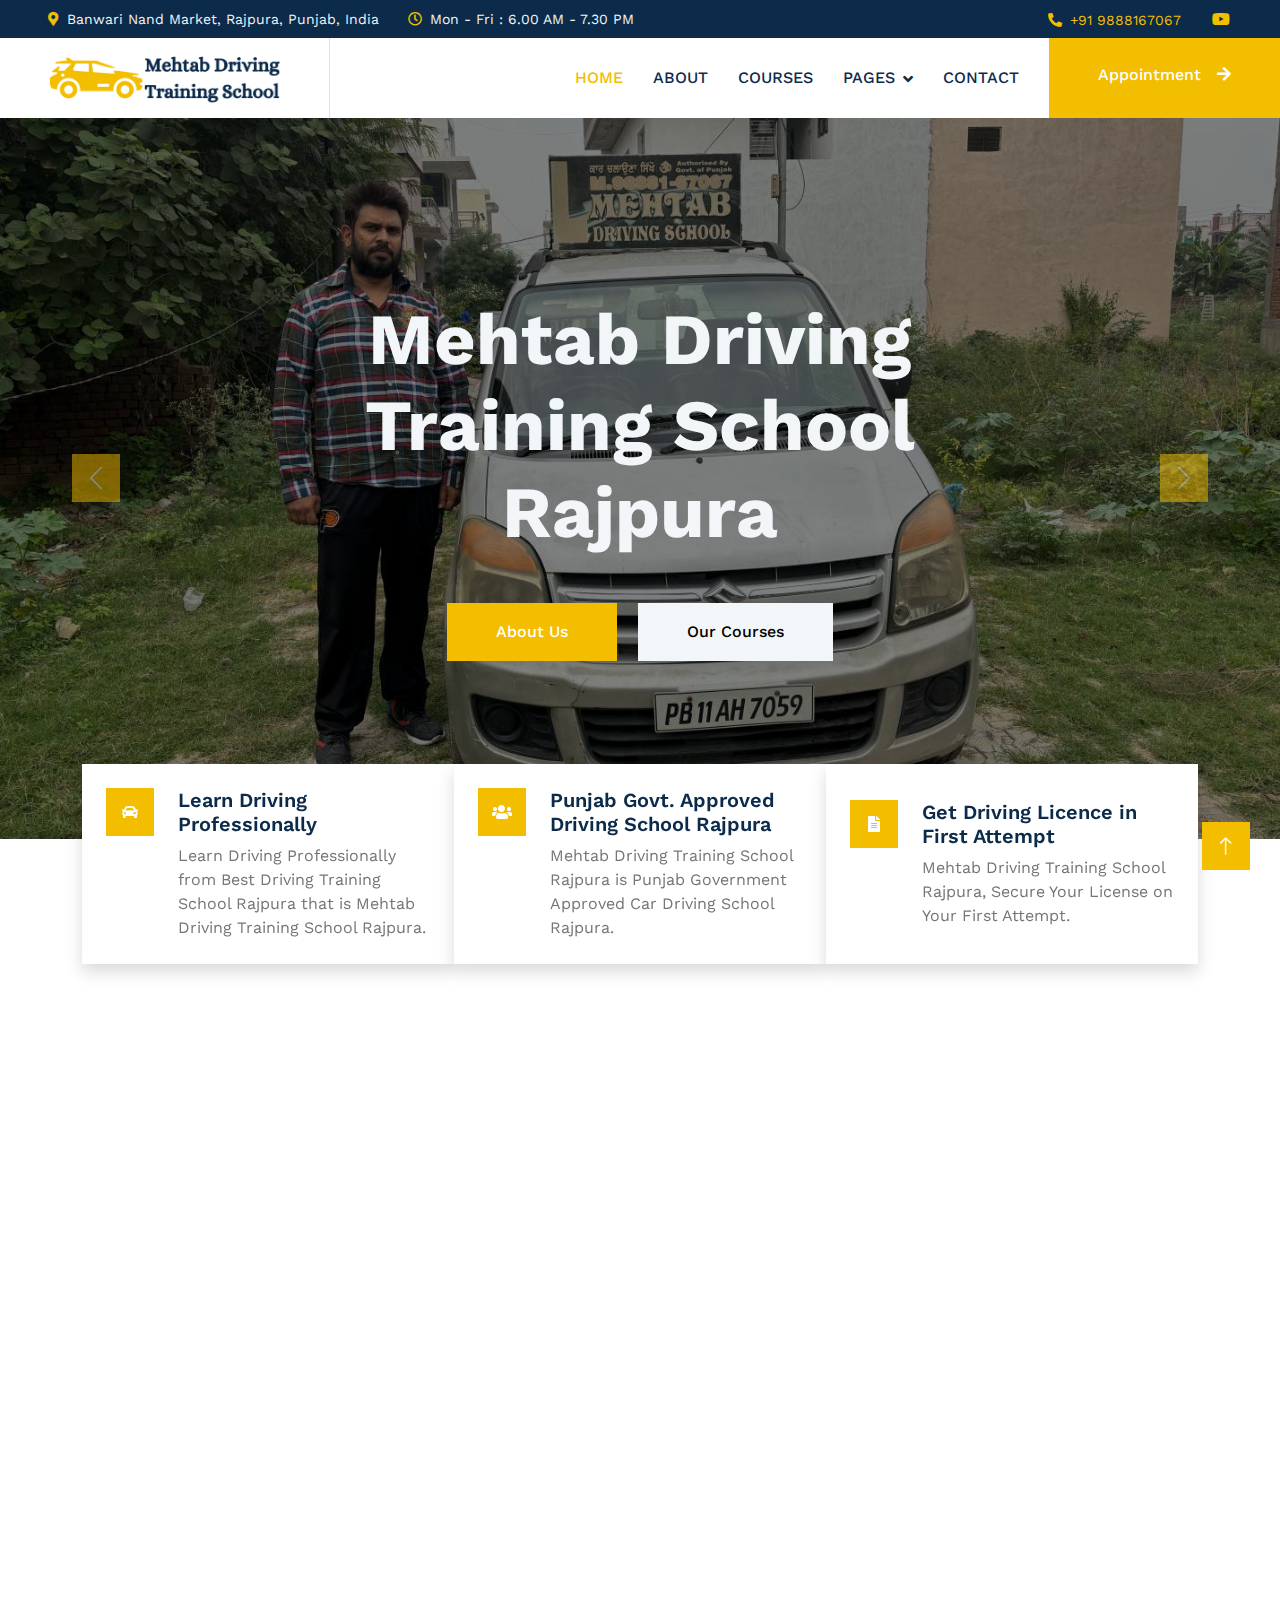
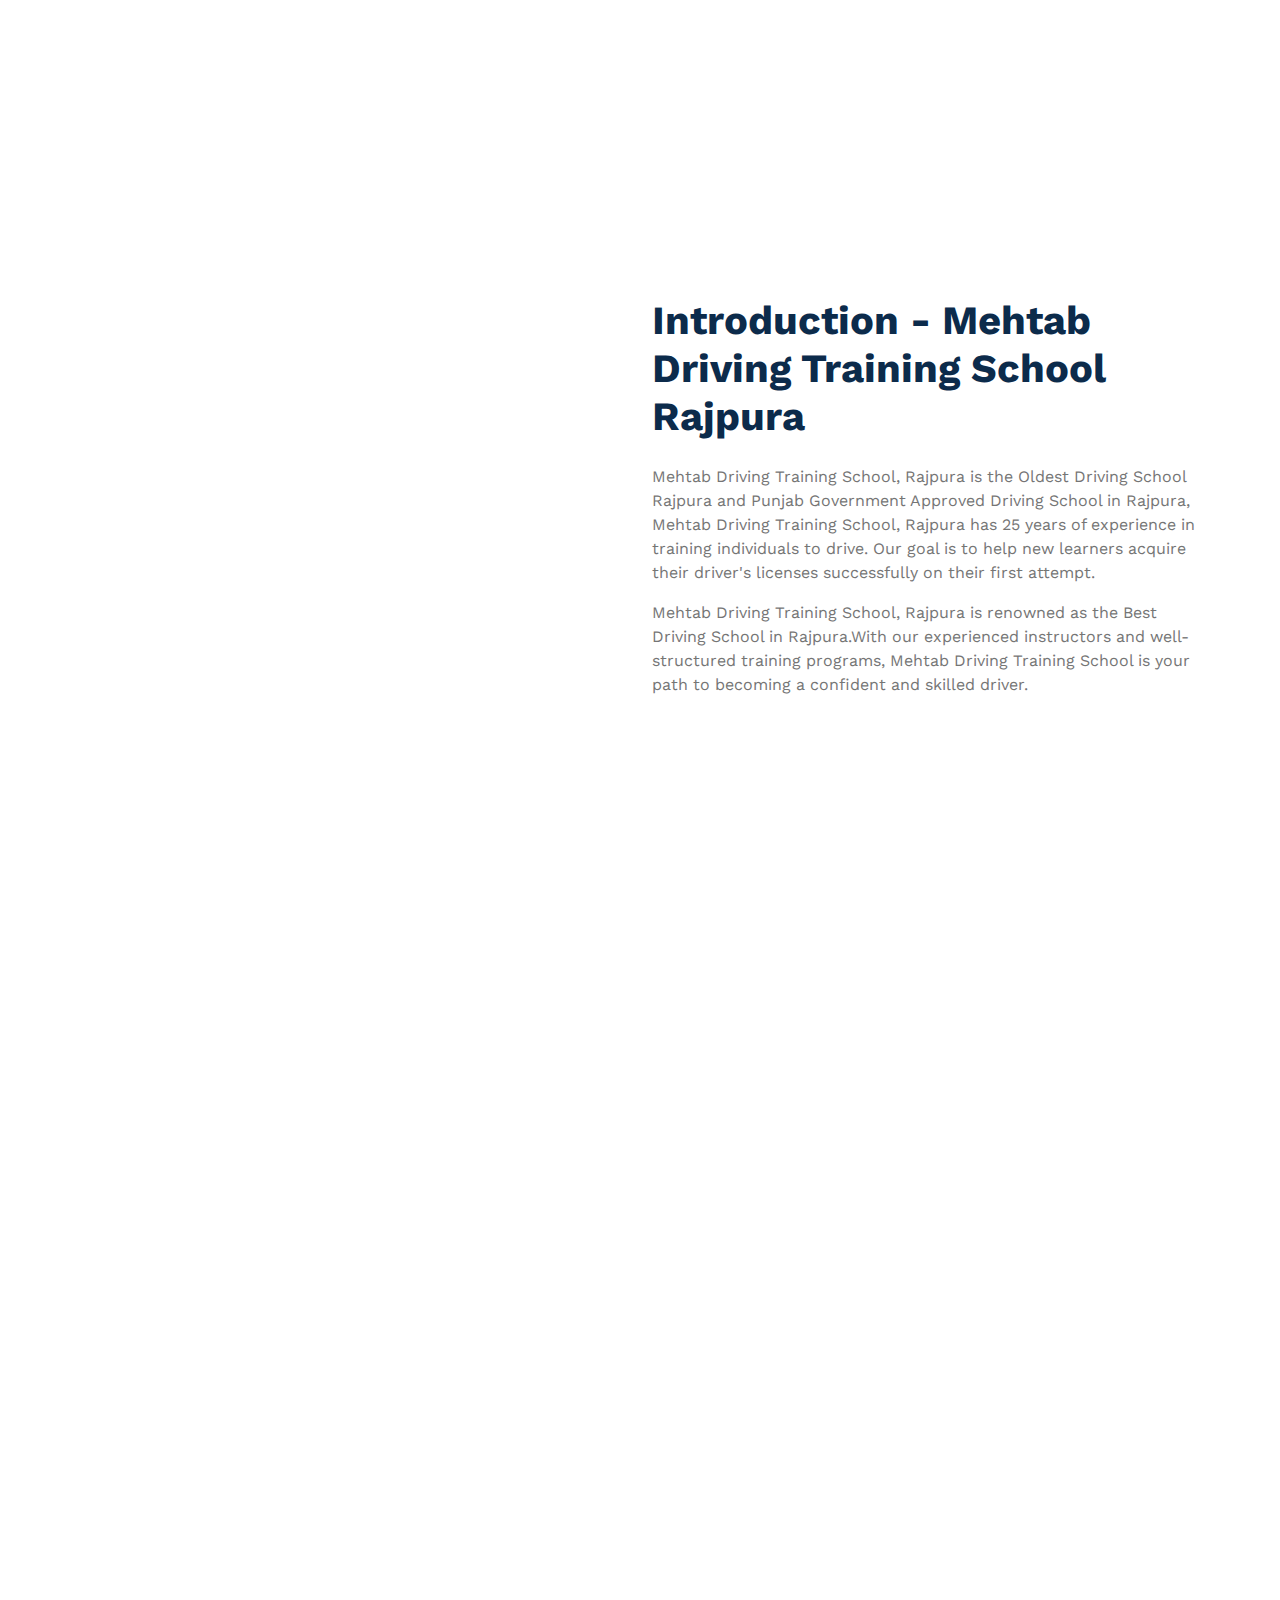
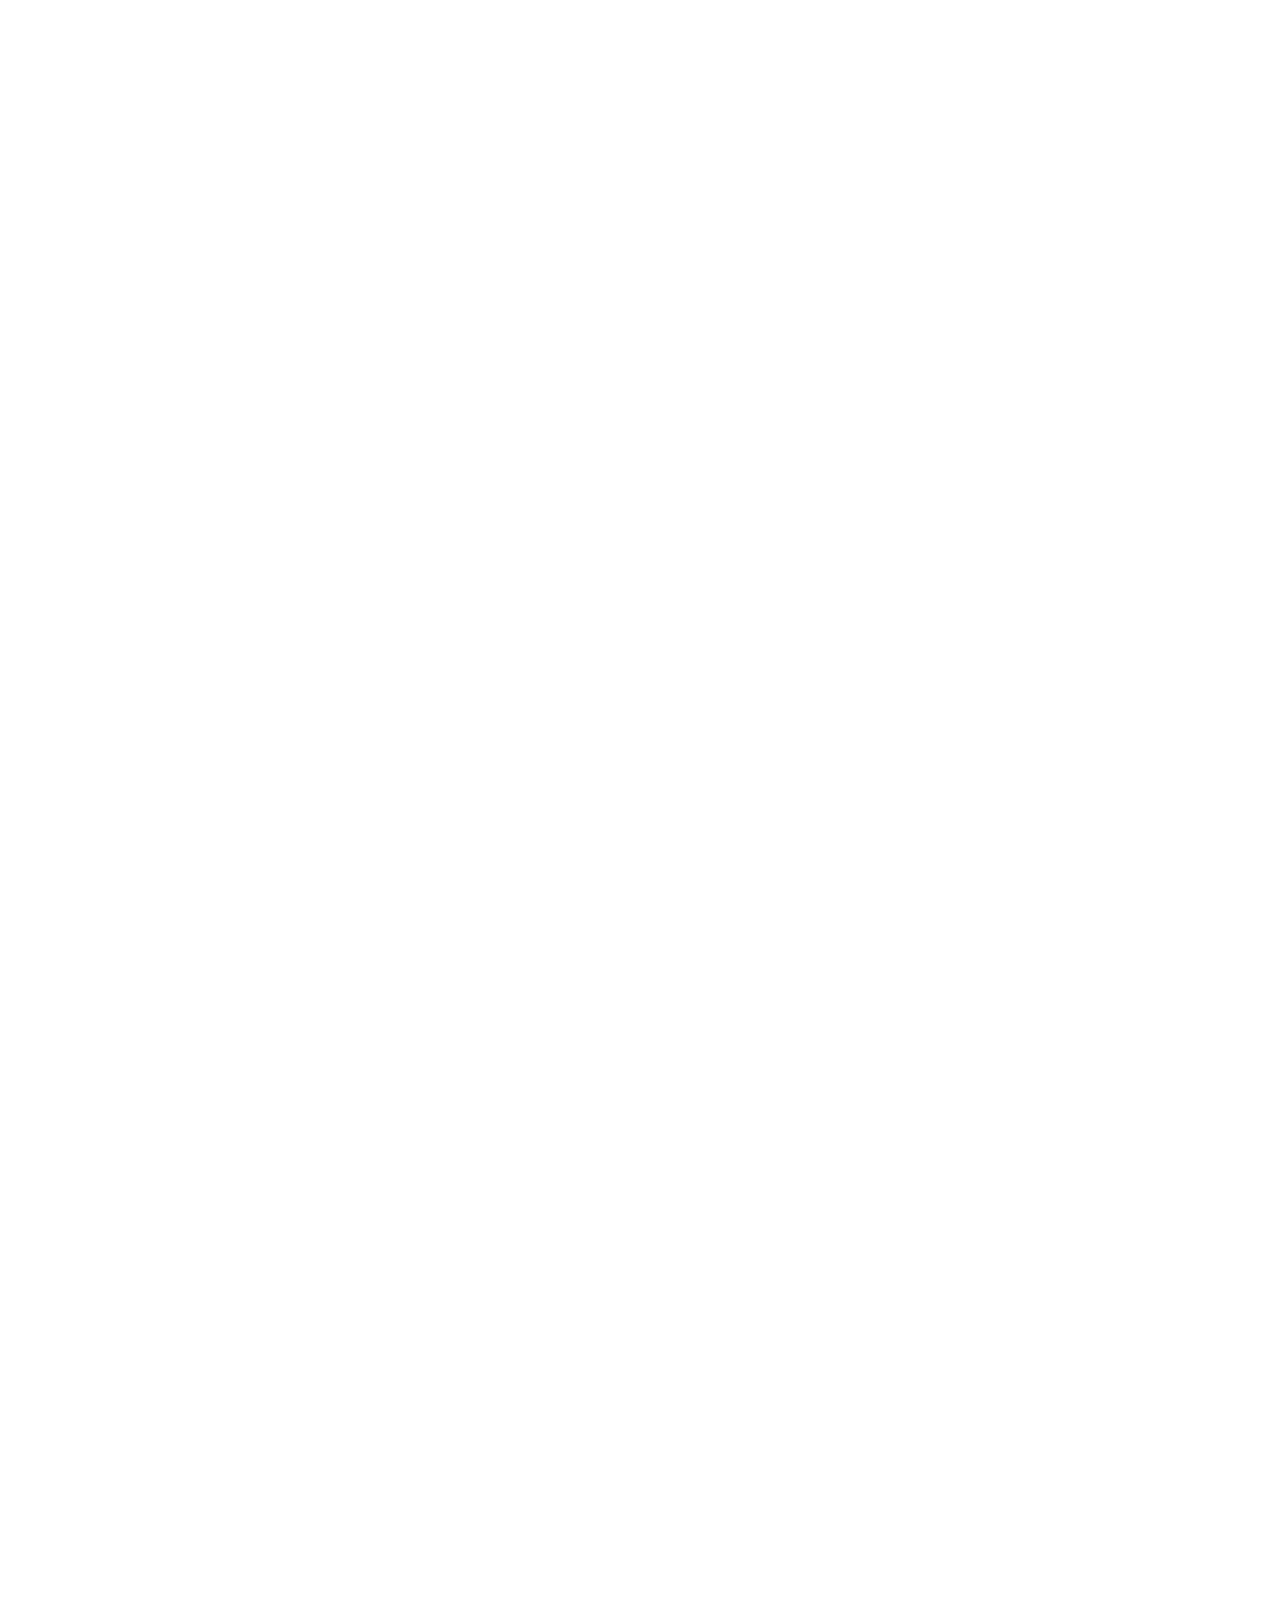
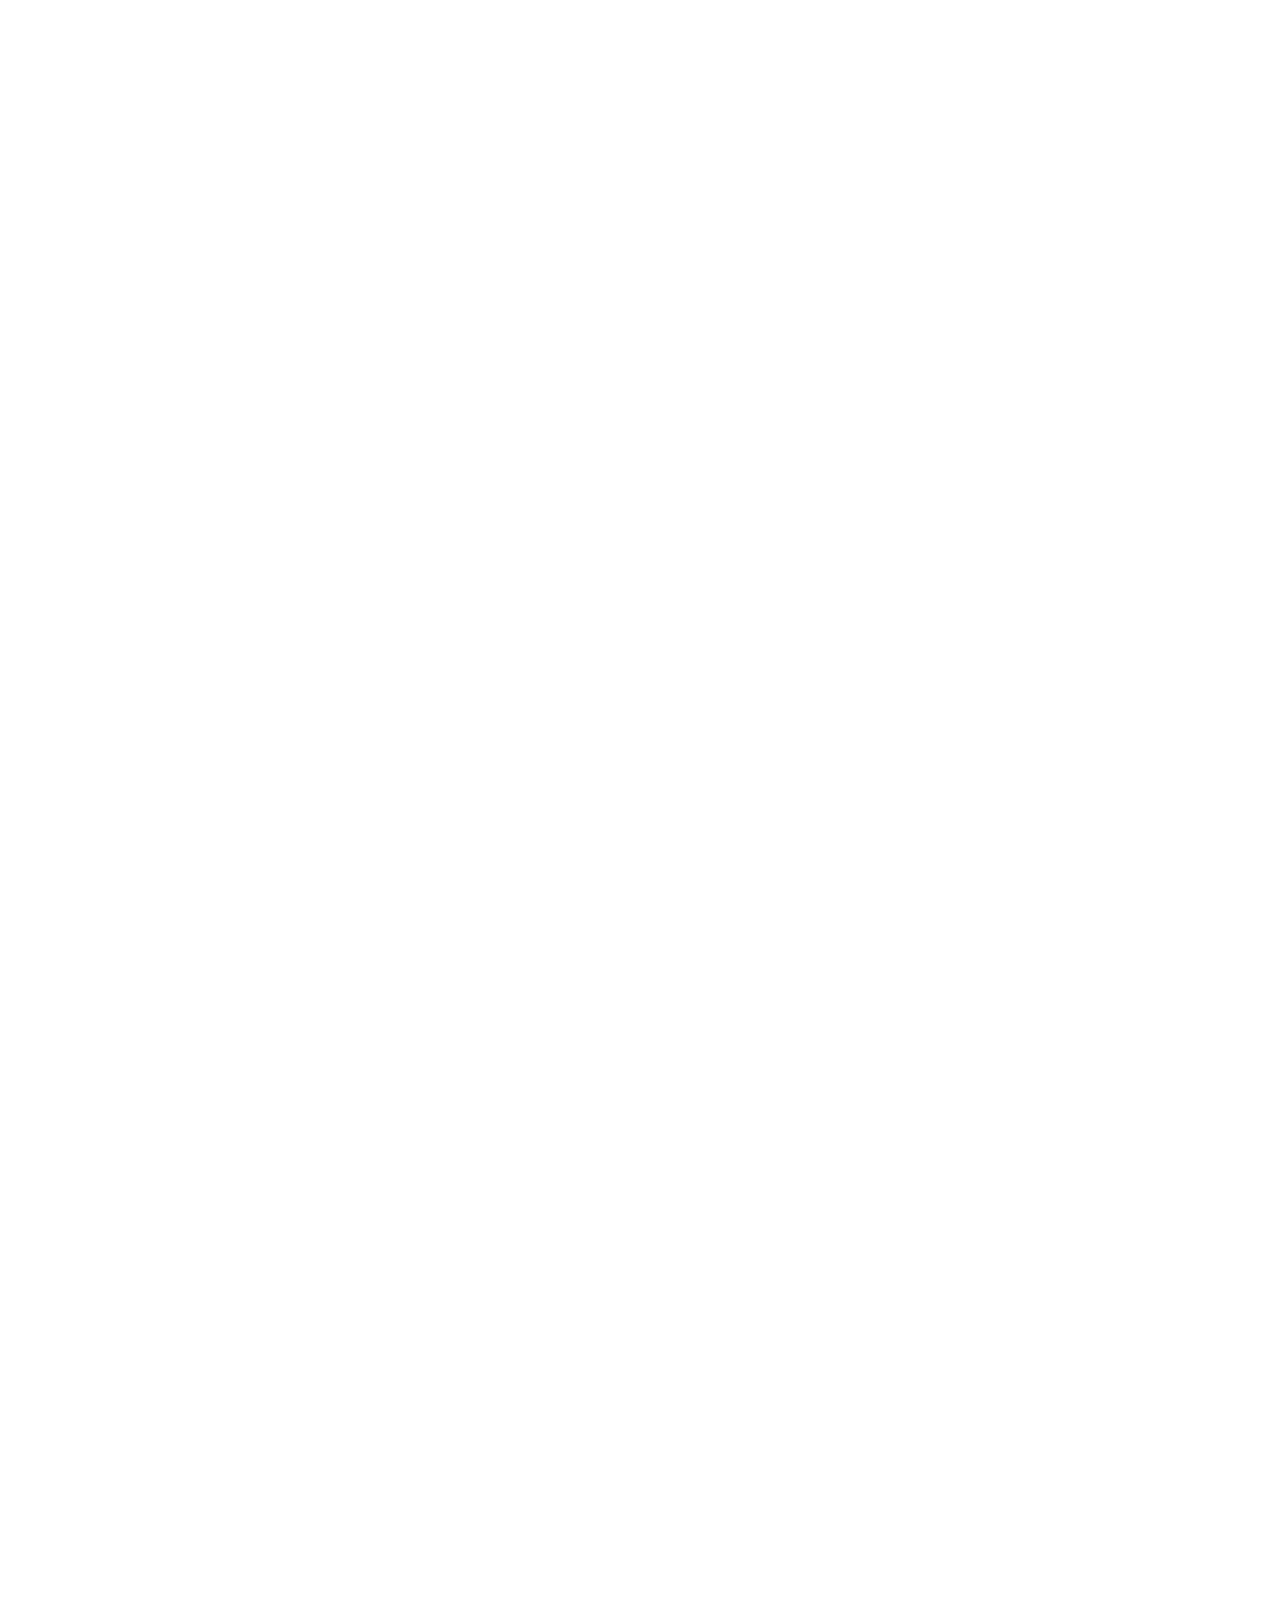
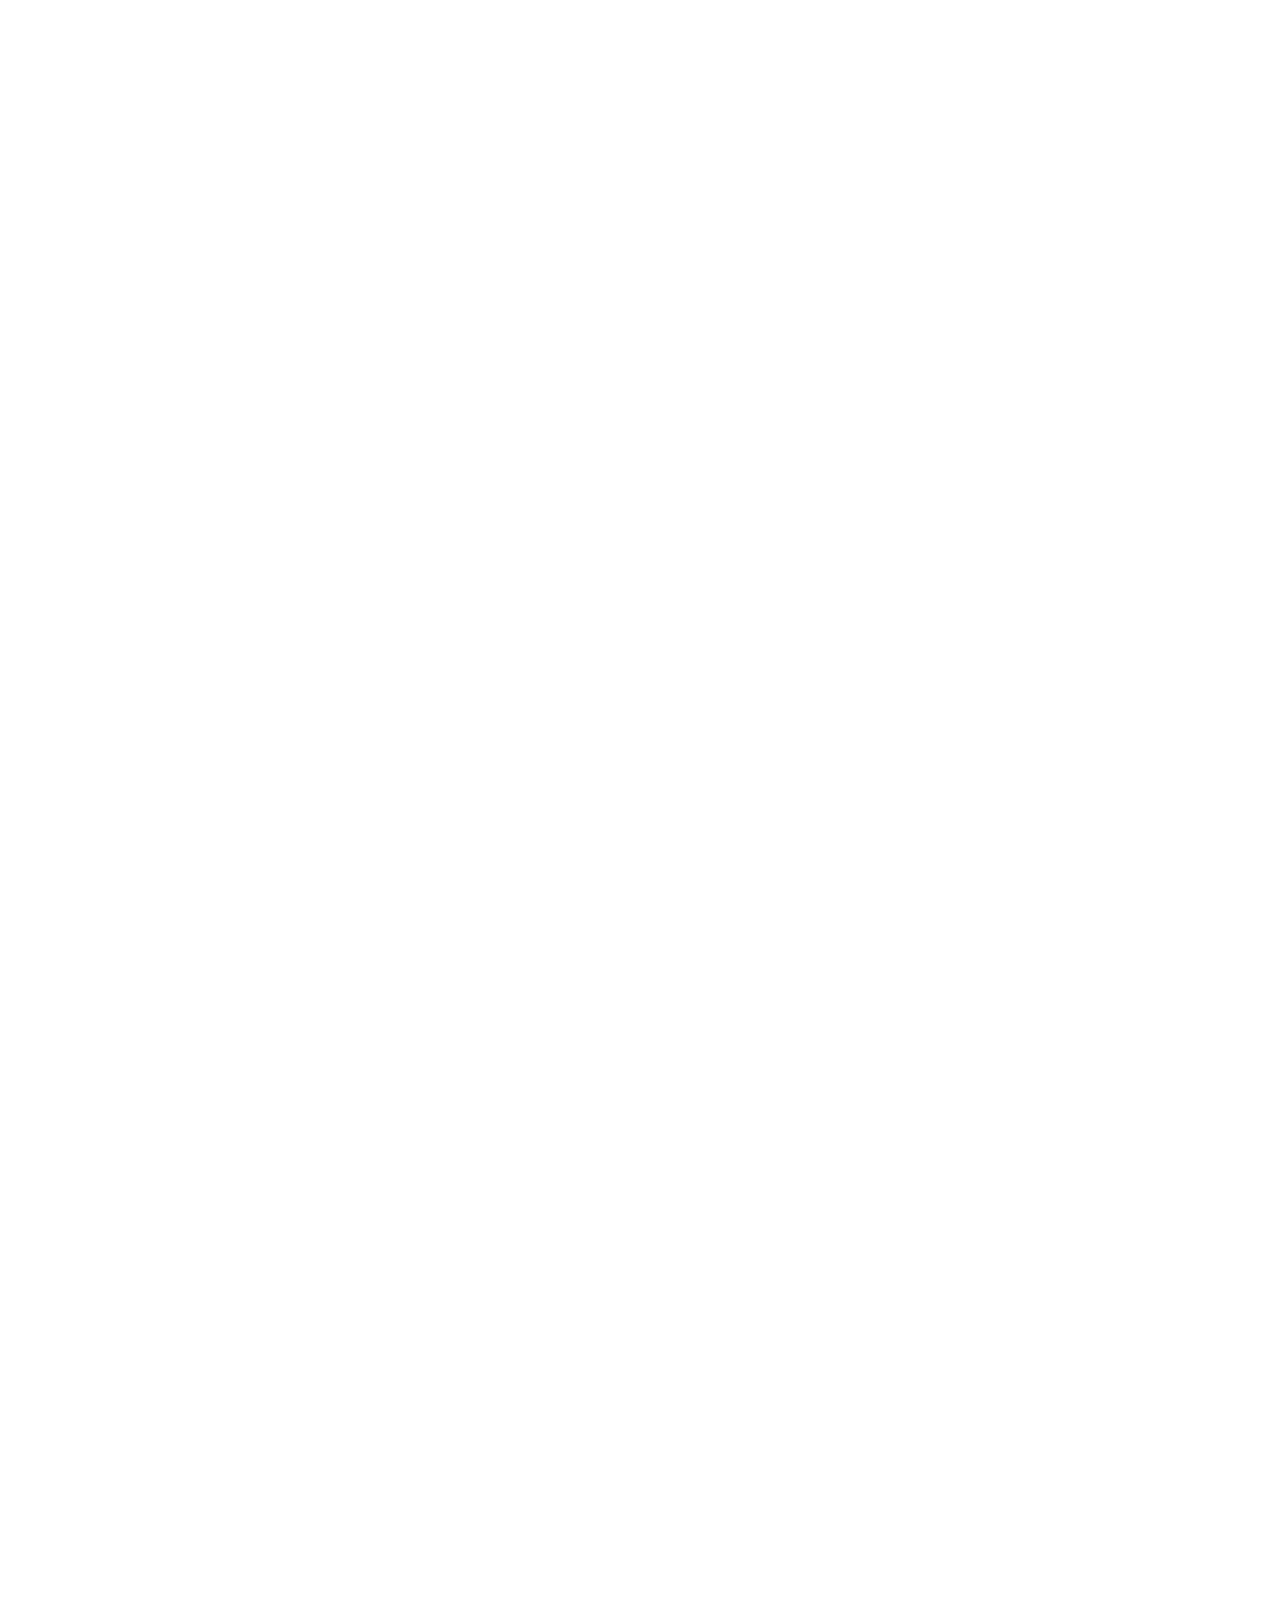
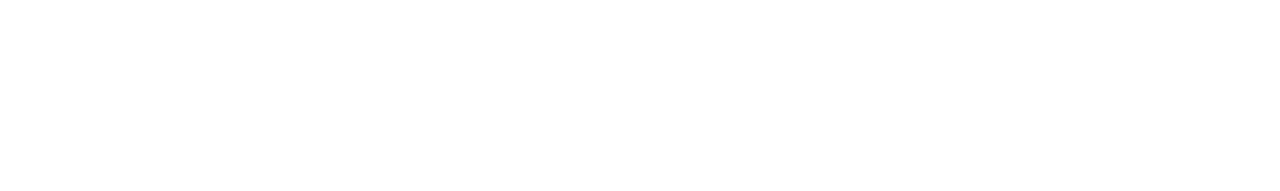
==== index.html @ 22d20dc1 "Version 7.1 -> Added Bing Web Tools Crawl" ====
<!DOCTYPE html>
<html lang="en">

<head>
    <!-- charset -->
    <meta charset="utf-8">
    <meta http-equiv="X-UA-Compatible" content="ie=edge">
    <meta content="width=device-width, initial-scale=1.0" name="viewport">
    <!-- charset and viewport end -->

    <!-- meta tags -->
    <!-- Primary Meta Tags -->
    <title>Mehtab Driving Training School Rajpura, Best Driving School Rajpura, Punjab</title>
    <meta name="title" content="Mehtab Driving Training School Rajpura, Best Driving School Rajpura, Punjab" />
    <meta name="description" content="Mehtab Driving Training School Rajpura, Patiala, Punjab is the Best Driving School Rajpura and Oldest Driving School Rajpura. Punjab Govt. Approved Driving School Rajpura" />
    <meta name="keywords" content="mehtab, driving, training, school, rajpura, patiala, punjab,india, best, driving school, driving school rajpura, driving school patiala, driving school punjab, driving school india">
    <meta name="author" content="Yogesh Verma">
    
    <!-- robot meta tags -->
    <meta name="robots" content="index, follow">
    <!-- robot meta tags end -->

    <!-- google search console tag -->
    <meta name="google-site-verification" content="HhCV_dfBSLqQTXY4S2Gz9ozcmKNGCGsgg-9vECkrmx4" />
    <!-- google search console tag -->

    <!-- bing web -->
    <meta name="msvalidate.01" content="C5D16D4E3F778A5FBFC619973123B041" />
    <!-- bing web tools end -->

    <!-- Open Graph / Facebook -->
    <meta property="og:type" content="website" />
    <meta property="og:url" content="https://mehtabdrivingtrainingschoolrajpura.in" />
    <meta property="og:title" content="Mehtab Driving Training School Rajpura, Best Driving School Rajpura, Punjab" />
    <meta property="og:description" content="Mehtab Driving Training School Rajpura, Patiala, Punjab is the Best Driving School Rajpura and Oldest Driving School Rajpura. Punjab Govt. Approved Driving School Rajpura" />
    <meta property="og:image" content="https://live.staticflickr.com/65535/53290262348_98141e2839_b.jpg" />

    <!-- Twitter -->
    <meta property="twitter:card" content="summary_large_image" />
    <meta property="twitter:url" content="https://mehtabdrivingtrainingschoolrajpura.in" />
    <meta property="twitter:title" content="Mehtab Driving Training School Rajpura, Best Driving School Rajpura, Punjab" />
    <meta property="twitter:description" content="Mehtab Driving Training School Rajpura, Patiala, Punjab is the Best Driving School Rajpura and Oldest Driving School Rajpura. Punjab Govt. Approved Driving School Rajpura" />
    <meta property="twitter:image" content="https://live.staticflickr.com/65535/53290262348_98141e2839_b.jpg" />
    <!-- Meta Tags Generated by Yogesh Verma -->
    <!-- meta tags end -->

    <!-- Favicon -->
    <link href="img/favicon.jpg" rel="icon">

    <!-- Google Web Fonts -->
    <link rel="preconnect" href="https://fonts.googleapis.com">
    <link rel="preconnect" href="https://fonts.gstatic.com" crossorigin>
    <link href="https://fonts.googleapis.com/css2?family=Work+Sans:wght@400;500;600;700&display=swap" rel="stylesheet"> 

    <!-- Icon Font Stylesheet -->
    <link href="https://cdnjs.cloudflare.com/ajax/libs/font-awesome/5.10.0/css/all.min.css" rel="stylesheet">
    <link href="https://cdn.jsdelivr.net/npm/bootstrap-icons@1.4.1/font/bootstrap-icons.css" rel="stylesheet">

    <!-- Libraries Stylesheet -->
    <link href="lib/animate/animate.min.css" rel="stylesheet">
    <link href="lib/owlcarousel/assets/owl.carousel.min.css" rel="stylesheet">

    <!-- Customized Bootstrap Stylesheet -->
    <link href="css/bootstrap.min.css" rel="stylesheet">

    <!-- Template Stylesheet -->
    <link href="css/style.css" rel="stylesheet">
</head>

<body>
    <!-- Topbar Start -->
    <div class="container-fluid bg-dark text-light p-0">
        <div class="row gx-0 d-none d-lg-flex">
            <div class="col-lg-7 px-5 text-start">
                <div class="h-100 d-inline-flex align-items-center me-4">
                    <small class="fa fa-map-marker-alt text-primary me-2"></small>
                    <small>Banwari Nand Market, Rajpura, Punjab, India</small>
                </div>
                <div class="h-100 d-inline-flex align-items-center">
                    <small class="far fa-clock text-primary me-2"></small>
                    <small>Mon - Fri : 6.00 AM - 7.30 PM</small>
                </div>
            </div>
            <div class="col-lg-5 px-5 text-end">
                <div class="h-100 d-inline-flex align-items-center me-4">
                    <small class="fa fa-phone-alt text-primary me-2"></small>
                    <small><a href="tel:+919888167067">+91 9888167067</a></small>
                </div>
                <div class="h-100 d-inline-flex align-items-center mx-n2">
                    <!-- <a class="btn btn-square btn-link rounded-0 border-0 border-end border-secondary" target="_blank" href="https://youtube.com/@mehtabdrivingtrainingschool"><i class="fab fa-youtube"></i></a> -->
                    <a class="btn btn-square btn-link rounded-0" href="https://youtube.com/@mehtabdrivingtrainingschool" target="_blank"><i class="fab fa-youtube"></i></a>

                    <!-- <a class="btn btn-square btn-link rounded-0 border-0 border-end border-secondary" href=""><i class="fab fa-facebook-f"></i></a>
                    <a class="btn btn-square btn-link rounded-0 border-0 border-end border-secondary" href=""><i class="fab fa-twitter"></i></a>
                    <a class="btn btn-square btn-link rounded-0 border-0 border-end border-secondary" href=""><i class="fab fa-linkedin-in"></i></a>
                    <a class="btn btn-square btn-link rounded-0" href=""><i class="fab fa-instagram"></i></a> -->
                </div>
            </div>
        </div>
    </div>
    <!-- Topbar End -->


    <!-- Navbar Start -->
    <nav class="navbar navbar-expand-lg bg-white navbar-light sticky-top p-0">
        <a href="index.html" class="navbar-brand d-flex align-items-center border-end px-4 px-lg-5">
            <img src="img/logo.png" style="height: 100%;" alt="Mehtab Driving Training School logo">
        </a>
        <button type="button" class="navbar-toggler me-4" data-bs-toggle="collapse" data-bs-target="#navbarCollapse">
            <span class="navbar-toggler-icon"></span>
        </button>
        <div class="collapse navbar-collapse" id="navbarCollapse">
            <div class="navbar-nav ms-auto p-4 p-lg-0">
                <a href="index.html" class="nav-item nav-link active">Home</a>
                <a href="about.html" class="nav-item nav-link">About</a>
                <a href="courses.html" class="nav-item nav-link">Courses</a>
                <div class="nav-item dropdown">
                    <a href="#" class="nav-link dropdown-toggle" data-bs-toggle="dropdown">Pages</a>
                    <div class="dropdown-menu bg-light m-0">
                        <a href="feature.html" class="dropdown-item">Features</a>
                        <a href="appointment.html" class="dropdown-item">Appointment</a>
                        <a href="team.html" class="dropdown-item">Our Team</a>
                        <a href="testimonial.html" class="dropdown-item">Testimonial</a>
                        <a href="404.html" class="dropdown-item">404 Page</a>
                    </div>
                </div>
                <a href="contact.html" class="nav-item nav-link">Contact</a>
            </div>
            <a href="appointment.html" class="btn btn-primary py-4 px-lg-5 d-none d-lg-block">Appointment<i class="fa fa-arrow-right ms-3"></i></a>
        </div>
    </nav>
    <!-- Navbar End -->


    <!-- Carousel Start -->
    <div class="container-fluid p-0 wow fadeIn" data-wow-delay="0.1s">
        <div id="header-carousel" class="carousel slide" data-bs-ride="carousel">
            <div class="carousel-inner">
                <div class="carousel-item active">
                    <img class="w-100" src="img/mehtabdrivingtrainingschoolhero.jpg" alt="Mehtab Driving Training School Rajpura Hero">
                    <div class="carousel-caption">
                        <div class="container">
                            <div class="row justify-content-center">
                                <div class="col-lg-7">
                                    <h1 class="display-2 text-light mb-5 animated slideInDown">Mehtab Driving Training School Rajpura</h1>
                                    <a href="about.html" class="btn btn-primary py-sm-3 px-sm-5">About Us</a>
                                    <a href="courses.html" class="btn btn-light py-sm-3 px-sm-5 ms-3">Our Courses</a>
                                </div>
                            </div>
                        </div>
                    </div>
                </div>
                <div class="carousel-item">
                    <img class="w-100" src="img/mehtabdrivingtrainingschoolhero2.jpg" alt="Mehtab Driving Training School Rajpura Hero 2">
                    <div class="carousel-caption">
                        <div class="container">
                            <div class="row justify-content-center">
                                <div class="col-lg-7">
                                    <h2 class="display-2 text-light mb-5 animated slideInDown">Oldest Best Driving School Rajpura</h2>
                                    <a href="about.html" class="btn btn-primary py-sm-3 px-sm-5">About Us</a>
                                    <a href="courses.html" class="btn btn-light py-sm-3 px-sm-5 ms-3">Our Courses</a>
                                </div>
                            </div>
                        </div>
                    </div>
                </div>
                <div class="carousel-item">
                    <img class="w-100" src="img/mehtabdrivingtrainingschoolhero3.jpg" alt="Mehtab Driving Training School Rajpura Hero 3">
                    <div class="carousel-caption">
                        <div class="container">
                            <div class="row justify-content-center">
                                <div class="col-lg-7">
                                    <h2 class="display-2 text-light mb-5 animated slideInDown">Punjab Govt. Approved Best Driving School Rajpura</h2>
                                    <a href="about.html" class="btn btn-primary py-sm-3 px-sm-5">About Us</a>
                                    <a href="courses.html" class="btn btn-light py-sm-3 px-sm-5 ms-3">Our Courses</a>
                                </div>
                            </div>
                        </div>
                    </div>
                </div>
            </div>
            <button class="carousel-control-prev" type="button" data-bs-target="#header-carousel"
                data-bs-slide="prev">
                <span class="carousel-control-prev-icon" aria-hidden="true"></span>
                <span class="visually-hidden">Previous</span>
            </button>
            <button class="carousel-control-next" type="button" data-bs-target="#header-carousel"
                data-bs-slide="next">
                <span class="carousel-control-next-icon" aria-hidden="true"></span>
                <span class="visually-hidden">Next</span>
            </button>
        </div>
    </div>
    <!-- Carousel End -->


    <!-- Facts Start -->
    <div class="container-fluid facts py-5 pt-lg-0">
        <div class="container py-5 pt-lg-0">
            <div class="row gx-0">
                <div class="col-lg-4 wow fadeIn" data-wow-delay="0.1s">
                    <div class="bg-white shadow d-flex align-items-center h-100 p-4" style="min-height: 150px;">
                        <div class="d-flex">
                            <div class="flex-shrink-0 btn-lg-square bg-primary">
                                <i class="fa fa-car text-white"></i>
                            </div>
                            <div class="ps-4">
                                <h5>Learn Driving Professionally</h5>
                                <span>Learn Driving Professionally from Best Driving Training School Rajpura that is Mehtab Driving Training School Rajpura.</span>
                            </div>
                        </div>
                    </div>
                </div>
                <div class="col-lg-4 wow fadeIn" data-wow-delay="0.3s">
                    <div class="bg-white shadow d-flex align-items-center h-100 p-4" style="min-height: 150px;">
                        <div class="d-flex">
                            <div class="flex-shrink-0 btn-lg-square bg-primary">
                                <i class="fa fa-users text-white"></i>
                            </div>
                            <div class="ps-4">
                                <h5>Punjab Govt. Approved Driving School Rajpura</h5>
                                <span>Mehtab Driving Training School Rajpura is Punjab Government Approved Car Driving School Rajpura.</span>
                            </div>
                        </div>
                    </div>
                </div>
                <div class="col-lg-4 wow fadeIn" data-wow-delay="0.5s">
                    <div class="bg-white shadow d-flex align-items-center h-100 p-4" style="min-height: 150px;">
                        <div class="d-flex">
                            <div class="flex-shrink-0 btn-lg-square bg-primary">
                                <i class="fa fa-file-alt text-white"></i>
                            </div>
                            <div class="ps-4">
                                <h5>Get Driving Licence in First Attempt</h5>
                                <span>Mehtab Driving Training School Rajpura, Secure Your License on Your First Attempt.</span>
                            </div>
                        </div>
                    </div>
                </div>
            </div>
        </div>
    </div>
    <!-- Facts End -->


    <!-- About Start -->
    <div class="container-xxl py-6">
        <div class="container">
            <div class="row g-5">
                <div class="col-lg-6 wow fadeInUp" data-wow-delay="0.1s">
                    <div class="position-relative overflow-hidden ps-5 pt-5 h-100" style="min-height: 400px;">
                        <img class="position-absolute w-100 h-100" src="img/mehtabdrivingschoolrajpuraaboutus.jpg" alt="Mehtab Driving School Rajpura About Us, Best Driving School Rajpura" style="object-fit: cover;">
                        <img class="position-absolute top-0 start-0 pe-3 pb-3" src="img/mehtabdrivingschoolrajpuralogo.png" alt="Mehtab Driving School Rajpura Logo" style="width: 200px; height: 200px;">
                    </div>
                </div>
                <div class="col-lg-6 wow fadeInUp" data-wow-delay="0.5s">
                    <div class="h-100">
                        <h6 class="text-primary text-uppercase mb-2">About Us</h6>
                        <h2 class="display-6 mb-4">Mehtab Driving Training School Rajpura - We Help Students To Pass Test & Get A License On The First Attempt</h2>
                        <p>Gain Professional Driving Skills at the Best Driving Training School Rajpura that is Mehtab Driving Training School Rajpura. Mehtab Driving Training School Rajpura is Punjab Government Approved Car Driving School Rajpura, Punjab.</p>
                        <p class="mb-4">Achieve Your Driver's License on Your First Attempt with Mehtab Driving Training School Rajpura. Mehtab Driving Training School Rajpura, Secure Your License on Your First Attempt.</p>
                        <div class="row g-2 mb-4 pb-2">
                            <div class="col-sm-6">
                                <i class="fa fa-check text-primary me-2"></i>Punjab Government Approved
                            </div>
                            <div class="col-sm-6">
                                <i class="fa fa-check text-primary me-2"></i>Oldest Driving School Rajpura
                            </div>
                            <div class="col-sm-6">
                                <i class="fa fa-check text-primary me-2"></i>Afordable Fee 
                            </div>
                            <div class="col-sm-6">
                                <i class="fa fa-check text-primary me-2"></i>Best Driving Instructor
                            </div>
                        </div>
                        <div class="row g-4">
                            <div class="col-sm-6">
                                <a class="btn btn-primary py-3 px-5" href="about.html" target="_blank">About Us</a>
                            </div>
                            <div class="col-sm-6">
                                <a class="d-inline-flex align-items-center btn btn-outline-primary border-2 p-2" href="tel:+919888167067">
                                    <span class="flex-shrink-0 btn-square bg-primary">
                                        <i class="fa fa-phone-alt text-white"></i>
                                    </span>
                                    <span class="px-3">+91 9888167067</span>
                                </a>
                            </div>
                        </div>
                    </div>
                </div>
            </div>
        </div>
    </div>
    <!-- About End -->

    <!-- Introduction -->
    <div class="container">
        <div class="row">
            <div class="col-md-6">
                <iframe width="100%" height="350" src="https://www.youtube.com/embed/GTk6tge90zQ?si=THBENcwEq6MqC6ph" title="YouTube video player" frameborder="0" allow="accelerometer; autoplay; clipboard-write; encrypted-media; gyroscope; picture-in-picture; web-share" allowfullscreen></iframe>
            </div>
            <div class="col-md-6">
                <h2 class="display-6 mb-4">Introduction - Mehtab Driving Training School Rajpura</h2>
                <p>Mehtab Driving Training School, Rajpura is the Oldest Driving School Rajpura and Punjab Government Approved Driving School in Rajpura, Mehtab Driving Training School, Rajpura has 25 years of experience in training individuals to drive. Our goal is to help new learners acquire their driver's licenses successfully on their first attempt.</p>
                <p>Mehtab Driving Training School, Rajpura is renowned as the Best Driving School in Rajpura.With our experienced instructors and well-structured training programs, Mehtab Driving Training School is your path to becoming a confident and skilled driver.</p>
            </div>
        </div>
    </div>
    <!-- Introduction End -->

    <!-- Courses Start -->
    <div class="container-xxl courses my-6 py-6 pb-0">
        <div class="container">
            <div class="text-center mx-auto mb-5 wow fadeInUp" data-wow-delay="0.1s" style="max-width: 500px;">
                <h6 class="text-primary text-uppercase mb-2">Our Courses</h6>
                <h2 class="display-6 mb-4">Our Courses Upskill You With Professional Driving Training. Learn Two Wheeler, LMV, HTV</h2>
            </div>
            <div class="row g-4 justify-content-center">
                <div class="col-lg-4 col-md-6 wow fadeInUp" data-wow-delay="0.1s">
                    <div class="courses-item d-flex flex-column bg-white overflow-hidden h-100">
                        <div class="text-center p-4 pt-0">
                            <div class="d-inline-block bg-primary text-white fs-5 py-1 px-4 mb-4">&#8377; 3000</div>
                            <h5 class="mb-3">Two Wheeler Vehicles</h5>
                            <p>Mehtab Driving School in Rajpura specializes in teaching you how to operate Two Wheeler Motor Vehicles such as Activa & Motorcycles. Want to become a proficient rider, learn Driving from Mehtab Driving Training School Rajpura.</p>
                            <ol class="breadcrumb justify-content-center mb-0">
                                <li class="breadcrumb-item small"><i class="fa fa-signal text-primary me-2"></i>Beginner</li>
                                <li class="breadcrumb-item small"><i class="fa fa-calendar-alt text-primary me-2"></i>3 Week</li>
                            </ol>
                        </div>
                        <div class="position-relative mt-auto">
                            <img class="img-fluid" src="img/two-wheeler-vehicle.jpg" alt="Two Wheeler Vehicles">
                            <div class="courses-overlay">
                                <a class="btn btn-outline-primary border-2" href="courses.html">Read More</a>
                            </div>
                        </div>
                    </div>
                </div>
                <div class="col-lg-4 col-md-6 wow fadeInUp" data-wow-delay="0.3s">
                    <div class="courses-item d-flex flex-column bg-white overflow-hidden h-100">
                        <div class="text-center p-4 pt-0">
                            <div class="d-inline-block bg-primary text-white fs-5 py-1 px-4 mb-4">&#8377; 5000</div>
                            <h5 class="mb-3">LMV(Light Motor Vehicle Cars)</h5>
                            <p>LMV stands for Light Motor Vehicle. Mehtab Driving Training School Rajpura provides instruction on operating Light Motor Vehicle (LMV) to its students. It's a license category in India that allows drivers to operate light motor vehicles such as Cars, Jeeps, Auto-rickshaws, Vans, Taxis, Delivery vans.</p>
                            <ol class="breadcrumb justify-content-center mb-0">
                                <li class="breadcrumb-item small"><i class="fa fa-signal text-primary me-2"></i>Intermediate</li>
                                <li class="breadcrumb-item small"><i class="fa fa-calendar-alt text-primary me-2"></i>3 Week</li>
                            </ol>
                        </div>
                        <div class="position-relative mt-auto">
                            <img class="img-fluid" src="img/light-motor-vehicle.jpg" alt="Light Motor Vehicle Cars">
                            <div class="courses-overlay">
                                <a class="btn btn-outline-primary border-2" href="courses.html">Read More</a>
                            </div>
                        </div>
                    </div>
                </div>
                <div class="col-lg-4 col-md-6 wow fadeInUp" data-wow-delay="0.5s">
                    <div class="courses-item d-flex flex-column bg-white overflow-hidden h-100">
                        <div class="text-center p-4 pt-0">
                            <div class="d-inline-block bg-primary text-white fs-5 py-1 px-4 mb-4">&#8377; 7000</div>
                            <h5 class="mb-3">HMV(Heavy Motor Vehicles)</h5>
                            <p>HMV stands for Heavy Motor Vehicle. Mehtab Driving Training School Rajpura also provides instruction on operating Heavy Motor Vehicles (HMV) to its students. An HMV license allows a person to drive commercial vehicles such as: Trucks, Buses, Vans.</p>
                            <ol class="breadcrumb justify-content-center mb-0">
                                <li class="breadcrumb-item small"><i class="fa fa-signal text-primary me-2"></i>Advance</li>
                                <li class="breadcrumb-item small"><i class="fa fa-calendar-alt text-primary me-2"></i>3 Week</li>
                            </ol>
                        </div>
                        <div class="position-relative mt-auto">
                            <img class="img-fluid" src="img/heavy-motor-vehicle.jpg" alt="Heavy Motor Vehicles">
                            <div class="courses-overlay">
                                <a class="btn btn-outline-primary border-2" href="courses.html">Read More</a>
                            </div>
                        </div>
                    </div>
                </div>
                <!-- form make Appointment -->
                <div class="col-lg-8 my-6 mb-0 wow fadeInUp" data-wow-delay="0.1s">
                    <div class="bg-primary text-center p-5">
                        <h2 class="mb-4">Make Appointment</h2>
                        <form action="https://formspree.io/f/xbjvwqbz" method="post">
                            <div class="row g-3">
                                <div class="col-sm-6">
                                    <div class="form-floating">
                                        <input type="text" class="form-control border-0" id="gname" placeholder="Gurdian Name" name="name">
                                        <label for="gname">Your Name</label>
                                    </div>
                                </div>
                                <div class="col-sm-6">
                                    <div class="form-floating">
                                        <input type="email" class="form-control border-0" id="gmail" placeholder="Gurdian Email" name="email">
                                        <label for="gmail">Your Email</label>
                                    </div>
                                </div>
                                <div class="col-sm-6">
                                    <div class="form-floating">
                                        <input type="text" class="form-control border-0" id="cname" placeholder="Child Name" name="course">
                                        <label for="cname">Courses Type</label>
                                    </div>
                                </div>
                                <div class="col-sm-6">
                                    <div class="form-floating">
                                        <input type="text" class="form-control border-0" id="cage" placeholder="Child Age" name="cartype">
                                        <label for="cage">Car Type</label>
                                    </div>
                                </div>
                                <div class="col-12">
                                    <div class="form-floating">
                                        <textarea class="form-control border-0" placeholder="Leave a message here" id="message" style="height: 100px" name="message"></textarea>
                                        <label for="message">Message</label>
                                    </div>
                                </div>
                                <div class="col-12">
                                    <button class="btn btn-dark w-100 py-3" type="submit">Submit</button>
                                </div>
                            </div>
                        </form>
                    </div>
                </div>
            </div>
        </div>
    </div>
    <!-- Courses End -->

    <!-- Learning Driving Youtube Videos-->
    <div class="container">
        <div class="row">
            <div class="col-md-6">
                <iframe width="100%" height="350" src="https://www.youtube.com/embed/jJ1L2vW9AXo?si=8GD5YzjD4qgegrqh" title="YouTube video player" frameborder="0" allow="accelerometer; autoplay; clipboard-write; encrypted-media; gyroscope; picture-in-picture; web-share" allowfullscreen></iframe>
            </div>
            <div class="col-md-6">
                <iframe width="100%" height="350" src="https://www.youtube.com/embed/lDXOoZOG0c4?si=ExNT_HzvUHr2khD4" title="YouTube video player" frameborder="0" allow="accelerometer; autoplay; clipboard-write; encrypted-media; gyroscope; picture-in-picture; web-share" allowfullscreen></iframe>
            </div>
        </div>
        <div class="row my-4">
            <div class="col-md-6">
                <iframe width="100%" height="350" src="https://www.youtube.com/embed/KioPkfNbrgk?si=T2MBC6pEqHH19E-d" title="YouTube video player" frameborder="0" allow="accelerometer; autoplay; clipboard-write; encrypted-media; gyroscope; picture-in-picture; web-share" allowfullscreen></iframe>
            </div>
            <div class="col-md-6">
                <iframe width="100%" height="350" src="https://www.youtube.com/embed/8Iy403tlnGo?si=sZVmBtWBYliuDRQ-" title="YouTube video player" frameborder="0" allow="accelerometer; autoplay; clipboard-write; encrypted-media; gyroscope; picture-in-picture; web-share" allowfullscreen></iframe>
            </div>
        </div>
    </div>
    <!-- Learning Driving Youtube Videos end -->


    <!-- Features Start -->
    <div class="container-xxl py-6">
        <div class="container">
            <div class="row g-5">
                <div class="col-lg-6 wow fadeInUp" data-wow-delay="0.1s">
                    <h6 class="text-primary text-uppercase mb-2">Why Choose Us!</h6>
                    <h2 class="display-6 mb-4">Best Driving Training School Rajpura</h2>
                    <p class="mb-5">Mehtab Driving Training School Rajpura is Punjab Government Approved Driving School Rajpura, Punjab. Mehtab Driving Training School Rajpura is Best Driving School in Rajpura. Achieve Your Driver's License on your first attempt with Mehtab Driving Training School Rajpura.</p>
                    <div class="row gy-5 gx-4">
                        <div class="col-sm-6 wow fadeIn" data-wow-delay="0.1s">
                            <div class="d-flex align-items-center mb-3">
                                <div class="flex-shrink-0 btn-square bg-primary me-3">
                                    <i class="fa fa-check text-white"></i>
                                </div>
                                <h5 class="mb-0">Punjab Government Approved</h5>
                            </div>
                            <span>Mehtab Driving Training School Rajpura is Punjab Government Approved Car Driving School Rajpura.</span>
                        </div>
                        <div class="col-sm-6 wow fadeIn" data-wow-delay="0.2s">
                            <div class="d-flex align-items-center mb-3">
                                <div class="flex-shrink-0 btn-square bg-primary me-3">
                                    <i class="fa fa-check text-white"></i>
                                </div>
                                <h5 class="mb-0">Oldest Driving School Rajpura</h5>
                            </div>
                            <span>Mehtab Driving Training School Rajpura is Oldest Professional Driving School in Rajpura, Punjab.</span>
                        </div>
                        <div class="col-sm-6 wow fadeIn" data-wow-delay="0.3s">
                            <div class="d-flex align-items-center mb-3">
                                <div class="flex-shrink-0 btn-square bg-primary me-3">
                                    <i class="fa fa-check text-white"></i>
                                </div>
                                <h5 class="mb-0">Affordable Fee</h5>
                            </div>
                            <span>Mehtab Driving Training School Rajpura offers affordable driving lessons in Rajpura, Punjab.</span>
                        </div>
                        <div class="col-sm-6 wow fadeIn" data-wow-delay="0.4s">
                            <div class="d-flex align-items-center mb-3">
                                <div class="flex-shrink-0 btn-square bg-primary me-3">
                                    <i class="fa fa-check text-white"></i>
                                </div>
                                <h5 class="mb-0">Get Driving Licence in First Attempt</h5>
                            </div>
                            <span>Mehtab Driving Training School Rajpura offers driving lessons that help you secure your license on your first attempt.</span>
                        </div>
                    </div>
                </div>
                <div class="col-lg-6 wow fadeInUp" data-wow-delay="0.5s">
                    <div class="position-relative overflow-hidden pe-5 pt-5 h-100" style="min-height: 400px;">
                        <img class="position-absolute w-100 h-100" src="img/mehtabdrivingschoolrajpuraaboutus.jpg" alt="Mehtab Driving School Rajpura About Us, Best Driving School Rajpura" style="object-fit: cover;">
                        <img class="position-absolute top-0 end-0 ps-3 pb-3" src="img/mehtabdrivingschoolrajpuralogo.png" alt="Mehtab Driving School Rajpura Logo" style="width: 200px; height: 200px">
                    </div>
                </div>
            </div>
        </div>
    </div>
    <!-- Features End -->


    <!-- Team Start -->
    <div class="container-xxl py-6">
        <div class="container">
            <div class="text-center mx-auto mb-5 wow fadeInUp" data-wow-delay="0.1s" style="max-width: 500px;">
                <h6 class="text-primary text-uppercase mb-2">Meet The Team</h6>
                <h2 class="display-6 mb-4">Mehtab Driving School Rajpura Team</h2>
            </div>
            <div class="row g-0 team-items">
                <div class="col-lg-6 col-md-6 wow fadeInUp" data-wow-delay="0.1s">
                    <div class="team-item position-relative">
                        <div class="position-relative">
                            <img class="img-fluid" src="img/saurabhmehtab.JPG" alt="Saurabh Mehtab">
                            <!-- <div class="team-social text-center">
                                <a class="btn btn-square btn-outline-primary border-2 m-1" href=""><i class="fab fa-facebook-f"></i></a>
                                <a class="btn btn-square btn-outline-primary border-2 m-1" href=""><i class="fab fa-twitter"></i></a>
                                <a class="btn btn-square btn-outline-primary border-2 m-1" href=""><i class="fab fa-instagram"></i></a>
                            </div> -->
                        </div>
                        <div class="bg-light text-center p-4">
                            <h5 class="mt-2">Saurabh Mehtab</h5>
                            <span>Senior Instructor</span>
                        </div>
                    </div>
                </div>
                <div class="col-lg-6 col-md-6 wow fadeInUp" data-wow-delay="0.3s">
                    <div class="team-item position-relative">
                        <div class="position-relative">
                            <img class="img-fluid" src="img/bharatmehtab.jpg" alt="Bharat Mehtab">
                            <!-- <div class="team-social text-center">
                                <a class="btn btn-square btn-outline-primary border-2 m-1" href=""><i class="fab fa-facebook-f"></i></a>
                                <a class="btn btn-square btn-outline-primary border-2 m-1" href=""><i class="fab fa-twitter"></i></a>
                                <a class="btn btn-square btn-outline-primary border-2 m-1" href=""><i class="fab fa-instagram"></i></a>
                            </div> -->
                        </div>
                        <div class="bg-light text-center p-4">
                            <h5 class="mt-2">Bharat Mehtab</h5>
                            <span>Senior Instructor</span>
                        </div>
                    </div>
                </div>
                <!-- <div class="col-lg-3 col-md-6 wow fadeInUp" data-wow-delay="0.5s">
                    <div class="team-item position-relative">
                        <div class="position-relative">
                            <img class="img-fluid" src="img/team-3.jpg" alt="">
                            <div class="team-social text-center">
                                <a class="btn btn-square btn-outline-primary border-2 m-1" href=""><i class="fab fa-facebook-f"></i></a>
                                <a class="btn btn-square btn-outline-primary border-2 m-1" href=""><i class="fab fa-twitter"></i></a>
                                <a class="btn btn-square btn-outline-primary border-2 m-1" href=""><i class="fab fa-instagram"></i></a>
                            </div>
                        </div>
                        <div class="bg-light text-center p-4">
                            <h5 class="mt-2">Full Name</h5>
                            <span>Trainer</span>
                        </div>
                    </div>
                </div>
                <div class="col-lg-3 col-md-6 wow fadeInUp" data-wow-delay="0.7s">
                    <div class="team-item position-relative">
                        <div class="position-relative">
                            <img class="img-fluid" src="img/team-4.jpg" alt="">
                            <div class="team-social text-center">
                                <a class="btn btn-square btn-outline-primary border-2 m-1" href=""><i class="fab fa-facebook-f"></i></a>
                                <a class="btn btn-square btn-outline-primary border-2 m-1" href=""><i class="fab fa-twitter"></i></a>
                                <a class="btn btn-square btn-outline-primary border-2 m-1" href=""><i class="fab fa-instagram"></i></a>
                            </div>
                        </div>
                        <div class="bg-light text-center p-4">
                            <h5 class="mt-2">Full Name</h5>
                            <span>Trainer</span>
                        </div>
                    </div>
                </div> -->
            </div>
        </div>
    </div>
    <!-- Team End -->


    <!-- Testimonial Start -->
    <div class="container-xxl py-6">
        <div class="container">
            <div class="text-center mx-auto mb-5 wow fadeInUp" data-wow-delay="0.1s" style="max-width: 500px;">
                <h6 class="text-primary text-uppercase mb-2">Clients Review</h6>
                <h2 class="display-6 mb-4">What Our Clients Say!</h2>
            </div>
            <div class="row justify-content-center">
                <div class="col-lg-8 wow fadeInUp" data-wow-delay="0.1s">
                    <div class="owl-carousel testimonial-carousel">
                        <div class="testimonial-item text-center">
                            <div class="position-relative mb-5">
                                <img class="img-fluid rounded-circle mx-auto" src="img/ArshdeepSingh.jpg" alt="Arshdeep Singh">
                                <div class="position-absolute top-100 start-50 translate-middle d-flex align-items-center justify-content-center bg-white rounded-circle" style="width: 60px; height: 60px;">
                                    <i class="fa fa-quote-left fa-2x text-primary"></i>
                                </div>
                            </div>
                            <p class="fs-4">I had a great experience learning to drive with Mehtab Driving Training School Rajpura. The instructors were patient and knowledgeable, and I felt confident to drive cars because of excellent teaching by Mehtab Driving Training School Rajpura.</p>
                            <hr class="w-25 mx-auto">
                            <h5>Arshdeep Singh</h5>
                            <span>Businessman</span>
                        </div>
                        <div class="testimonial-item text-center">
                            <div class="position-relative mb-5">
                                <img class="img-fluid rounded-circle mx-auto" src="img/MaheshSharma.jpg" alt="Mahesh Sharma">
                                <div class="position-absolute top-100 start-50 translate-middle d-flex align-items-center justify-content-center bg-white rounded-circle" style="width: 60px; height: 60px;">
                                    <i class="fa fa-quote-left fa-2x text-primary"></i>
                                </div>
                            </div>
                            <p class="fs-4">Mehtab Driving School Rajpura is the best driving school in the area. They have a great track record of helping students pass their driving tests on the first try.</p>
                            <hr class="w-25 mx-auto">
                            <h5>Mahesh Sharma</h5>
                            <span>Assistant Professor</span>
                        </div>
                        <div class="testimonial-item text-center">
                            <div class="position-relative mb-5">
                                <img class="img-fluid rounded-circle mx-auto" src="img/PriyanshuGoel.jpg" alt="Priyanshu Goel">
                                <div class="position-absolute top-100 start-50 translate-middle d-flex align-items-center justify-content-center bg-white rounded-circle" style="width: 60px; height: 60px;">
                                    <i class="fa fa-quote-left fa-2x text-primary"></i>
                                </div>
                            </div>
                            <p class="fs-4">I highly recommend Mehtab Driving School Rajpura to anyone looking for quality driving instruction. The instructors are friendly, professional, and experienced, and they really care about their student's success.</p>
                            <hr class="w-25 mx-auto">
                            <h5>Priyanshu Goel</h5>
                            <span>ITC Manager</span>
                        </div>
                    </div>
                </div>
            </div>
        </div>
    </div>
    <!-- Testimonial End -->


    <!-- Footer Start -->
    <div class="container-fluid bg-dark text-light footer my-6 mb-0 py-6 wow fadeIn" data-wow-delay="0.1s">
        <div class="container">
            <div class="row g-5">
                <div class="col-lg-3 col-md-6">
                    <h4 class="text-white mb-4">Get In Touch</h4>
                    <img src="img/logowhite.png" style="width: 100%;" alt="Mehtab Driving Training School logo">
                    <p class="mb-2"><i class="fa fa-map-marker-alt me-3"></i>Banwari Nand Market, Rajpura, Punjab, India</p>
                    <p class="mb-2"><i class="fa fa-phone-alt me-3"></i><a href="tel:+919888167067">+91 9888167067</a></p>
                    <p class="mb-2"><i class="fa fa-envelope me-3"></i><a href="mailto:mehtabdrivingtrainingschool@gmail.com" style="font-size: 12.5px;">mehtabdrivingtrainingschool@gmail.com</a></p>
                </div>
                <div class="col-lg-3 col-md-6">
                    <h4 class="text-light mb-4">Quick Links</h4>
                    <a class="btn btn-link" href="testimonial.html">Customer Review</a>
                    <a class="btn btn-link" href="">Learn Driving</a>
                    <a class="btn btn-link" href="">Driving Licence</a>
                    <a class="btn btn-link" href="">Car Tips</a>
                    <a class="btn btn-link" href="">Car Maintenance</a>
                </div>
                <div class="col-lg-3 col-md-6">
                    <h4 class="text-light mb-4">Popular Links</h4>
                    <a class="btn btn-link" href="about.html">About Us</a>
                    <a class="btn btn-link" href="contact.html">Contact Us</a>
                    <a class="btn btn-link" href="courses.html">Our Courses</a>
                    <a class="btn btn-link" href="appointment.html">Appointments</a>
                    <a class="btn btn-link" href="team.html">Team</a>
                </div>
                <div class="col-lg-3 col-md-6">
                    <h4 class="text-light mb-4">Newsletter</h4>
                    <form action="https://formspree.io/f/meqbnnjq" method="post">
                        <div class="input-group">
                            <input type="email" class="form-control p-3 border-0" placeholder="Your Email Address" name="Newsletter">
                            <button class="btn btn-primary">Subscribe</button>
                        </div>
                    </form>
                    <h6 class="text-white mt-4 mb-3">Follow Us</h6>
                    <div class="d-flex pt-2">
                        <!-- <a class="btn btn-square btn-outline-light me-1" href=""><i class="fab fa-twitter"></i></a>
                        <a class="btn btn-square btn-outline-light me-1" href=""><i class="fab fa-facebook-f"></i></a> -->
                        <a class="btn btn-square btn-outline-light me-1" href="https://www.youtube.com/@mehtabdrivingtrainingschool" target="_blank"><i class="fab fa-youtube"></i></a>
                        <!-- <a class="btn btn-square btn-outline-light me-0" href=""><i class="fab fa-linkedin-in"></i></a> -->
                    </div>
                </div>
            </div>
        </div>
    </div>
    <!-- Footer End -->


    <!-- Copyright Start -->
    <div class="container-fluid copyright text-light py-4 wow fadeIn" data-wow-delay="0.1s">
        <div class="container">
            <div class="row">
                <div class="col-md-6 text-center text-md-start mb-3 mb-md-0">
                    &copy; <a href="#">Mehtab Driving Training School</a>, All Right Reserved.
                </div>
                <div class="col-md-6 text-center text-md-end">
                    Designed By <a href="http://yogeshverma.info/" target="_blank">Yogesh Verma</a>
                </div>
            </div>
        </div>
    </div>
    <!-- Copyright End -->


    <!-- Back to Top -->
    <a href="#" class="btn btn-lg btn-primary btn-lg-square back-to-top"><i class="bi bi-arrow-up"></i></a>


    <!-- JavaScript Libraries -->
    <script src="https://code.jquery.com/jquery-3.4.1.min.js"></script>
    <script src="https://cdn.jsdelivr.net/npm/bootstrap@5.0.0/dist/js/bootstrap.bundle.min.js"></script>
    <script src="lib/wow/wow.min.js"></script>
    <script src="lib/easing/easing.min.js"></script>
    <script src="lib/waypoints/waypoints.min.js"></script>
    <script src="lib/owlcarousel/owl.carousel.min.js"></script>

    <!-- Template Javascript -->
    <script src="js/main.js"></script>
</body>

</html>
---- css/style.css ----
/********** Template CSS **********/
:root {
    --primary: #F3BD00;
    --secondary: #757575;
    --light: #F3F6F8;
    --dark: #0C2B4B;
}

.py-6 {
    padding-top: 6rem;
    padding-bottom: 6rem;
}

.my-6 {
    margin-top: 6rem;
    margin-bottom: 6rem;
}

.back-to-top {
    position: fixed;
    display: none;
    right: 30px;
    bottom: 30px;
    z-index: 99;
}


/*** Spinner ***/
#spinner {
    opacity: 0;
    visibility: hidden;
    transition: opacity .5s ease-out, visibility 0s linear .5s;
    z-index: 99999;
}

#spinner.show {
    transition: opacity .5s ease-out, visibility 0s linear 0s;
    visibility: visible;
    opacity: 1;
}


/*** Button ***/
.btn {
    font-weight: 500;
    transition: .5s;
}

.btn.btn-primary,
.btn.btn-outline-primary:hover {
    color: #FFFFFF;
}

.btn-square {
    width: 38px;
    height: 38px;
}

.btn-sm-square {
    width: 32px;
    height: 32px;
}

.btn-lg-square {
    width: 48px;
    height: 48px;
}

.btn-square,
.btn-sm-square,
.btn-lg-square {
    padding: 0;
    display: flex;
    align-items: center;
    justify-content: center;
    font-weight: normal;
}


/*** Navbar ***/
.navbar.sticky-top {
    top: -100px;
    transition: .5s;
}

.navbar .navbar-brand,
.navbar a.btn {
    height: 80px
}

.navbar .navbar-nav .nav-link {
    margin-right: 30px;
    padding: 25px 0;
    color: var(--dark);
    font-weight: 500;
    text-transform: uppercase;
    outline: none;
}

.navbar .navbar-nav .nav-link:hover,
.navbar .navbar-nav .nav-link.active {
    color: var(--primary);
}

.navbar .dropdown-toggle::after {
    border: none;
    content: "\f107";
    font-family: "Font Awesome 5 Free";
    font-weight: 900;
    vertical-align: middle;
    margin-left: 8px;
}

@media (max-width: 991.98px) {
    .navbar .navbar-nav .nav-link  {
        margin-right: 0;
        padding: 10px 0;
    }

    .navbar .navbar-nav {
        border-top: 1px solid #EEEEEE;
    }
}

@media (min-width: 992px) {
    .navbar .nav-item .dropdown-menu {
        display: block;
        border: none;
        margin-top: 0;
        top: 150%;
        opacity: 0;
        visibility: hidden;
        transition: .5s;
    }

    .navbar .nav-item:hover .dropdown-menu {
        top: 100%;
        visibility: visible;
        transition: .5s;
        opacity: 1;
    }
}


/*** Header ***/
.carousel-caption {
    top: 0;
    left: 0;
    right: 0;
    bottom: 0;
    display: flex;
    align-items: center;
    justify-content: center;
    text-align: center;
    background: rgba(0, 0, 0, .5);
    z-index: 1;
}

.carousel-control-prev,
.carousel-control-next {
    width: 15%;
}

.carousel-control-prev-icon,
.carousel-control-next-icon {
    width: 3rem;
    height: 3rem;
    background-color: var(--primary);
    border: 10px solid var(--primary);
}

@media (max-width: 768px) {
    #header-carousel .carousel-item {
        position: relative;
        min-height: 450px;
    }
    
    #header-carousel .carousel-item img {
        position: absolute;
        width: 100%;
        height: 100%;
        object-fit: cover;
    }
}

.page-header {
    background: linear-gradient(rgba(0, 0, 0, .75), rgba(0, 0, 0, .5)), url(/img/mehtabdrivingtrainingschoolhero2.jpg) center center no-repeat;
    background-size: cover;
}

.breadcrumb-item+.breadcrumb-item::before {
    color: #999999;
}


/*** Facts ***/
@media (min-width: 991.98px) {
    .facts {
        position: relative;
        margin-top: -75px;
        z-index: 1;
    }
}


/*** Courses ***/
.courses {
    min-height: 100vh;
    background: linear-gradient(rgba(255, 255, 255, .9), rgba(255, 255, 255, .9)), url(../img/carousel-1.jpg) center center no-repeat;
    background-attachment: fixed;
    background-size: cover;
}

.courses-item .courses-overlay {
    position: absolute;
    width: 100%;
    height: 0;
    top: 0;
    left: 0;
    display: flex;
    align-items: center;
    justify-content: center;
    background: rgba(0, 0, 0, .5);
    overflow: hidden;
    opacity: 0;
    transition: .5s;
}

.courses-item:hover .courses-overlay {
    height: 100%;
    opacity: 1;
}


/*** Team ***/
.team-items {
    margin: -.75rem;
}

.team-item {
    padding: .75rem;
}

.team-item::after {
    position: absolute;
    content: "";
    width: 100%;
    height: 0;
    top: 0;
    left: 0;
    background: #FFFFFF;
    transition: .5s;
    z-index: -1;
}

.team-item:hover::after {
    height: 100%;
    background: var(--primary);
}

.team-item .team-social {
    position: absolute;
    width: 100%;
    height: 0;
    top: 0;
    left: 0;
    display: flex;
    align-items: center;
    justify-content: center;
    background: rgba(0, 0, 0, .75);
    overflow: hidden;
    opacity: 0;
    transition: .5s;
}

.team-item:hover .team-social {
    height: 100%;
    opacity: 1;
}


/*** Testimonial ***/
.testimonial-carousel .owl-dots {
    height: 40px;
    margin-top: 25px;
    display: flex;
    align-items: center;
    justify-content: center;
}

.testimonial-carousel .owl-dot {
    position: relative;
    display: inline-block;
    margin: 0 5px;
    width: 20px;
    height: 20px;
    background: transparent;
    border: 2px solid var(--primary);
    transition: .5s;
}

.testimonial-carousel .owl-dot.active {
    width: 40px;
    height: 40px;
    background: var(--primary);
}

.testimonial-carousel .owl-item img {
    width: 150px;
    height: 150px;
}


/*** Footer ***/
.footer .btn.btn-link {
    display: block;
    margin-bottom: 5px;
    padding: 0;
    text-align: left;
    color: var(--light);
    font-weight: normal;
    text-transform: capitalize;
    transition: .3s;
}

.footer .btn.btn-link::before {
    position: relative;
    content: "\f105";
    font-family: "Font Awesome 5 Free";
    font-weight: 900;
    color: var(--light);
    margin-right: 10px;
}

.footer .btn.btn-link:hover {
    color: var(--primary);
    letter-spacing: 1px;
    box-shadow: none;
}

.copyright {
    background: #092139;
}

.copyright a {
    color: var(--primary);
}

.copyright a:hover {
    color: var(--light);
}
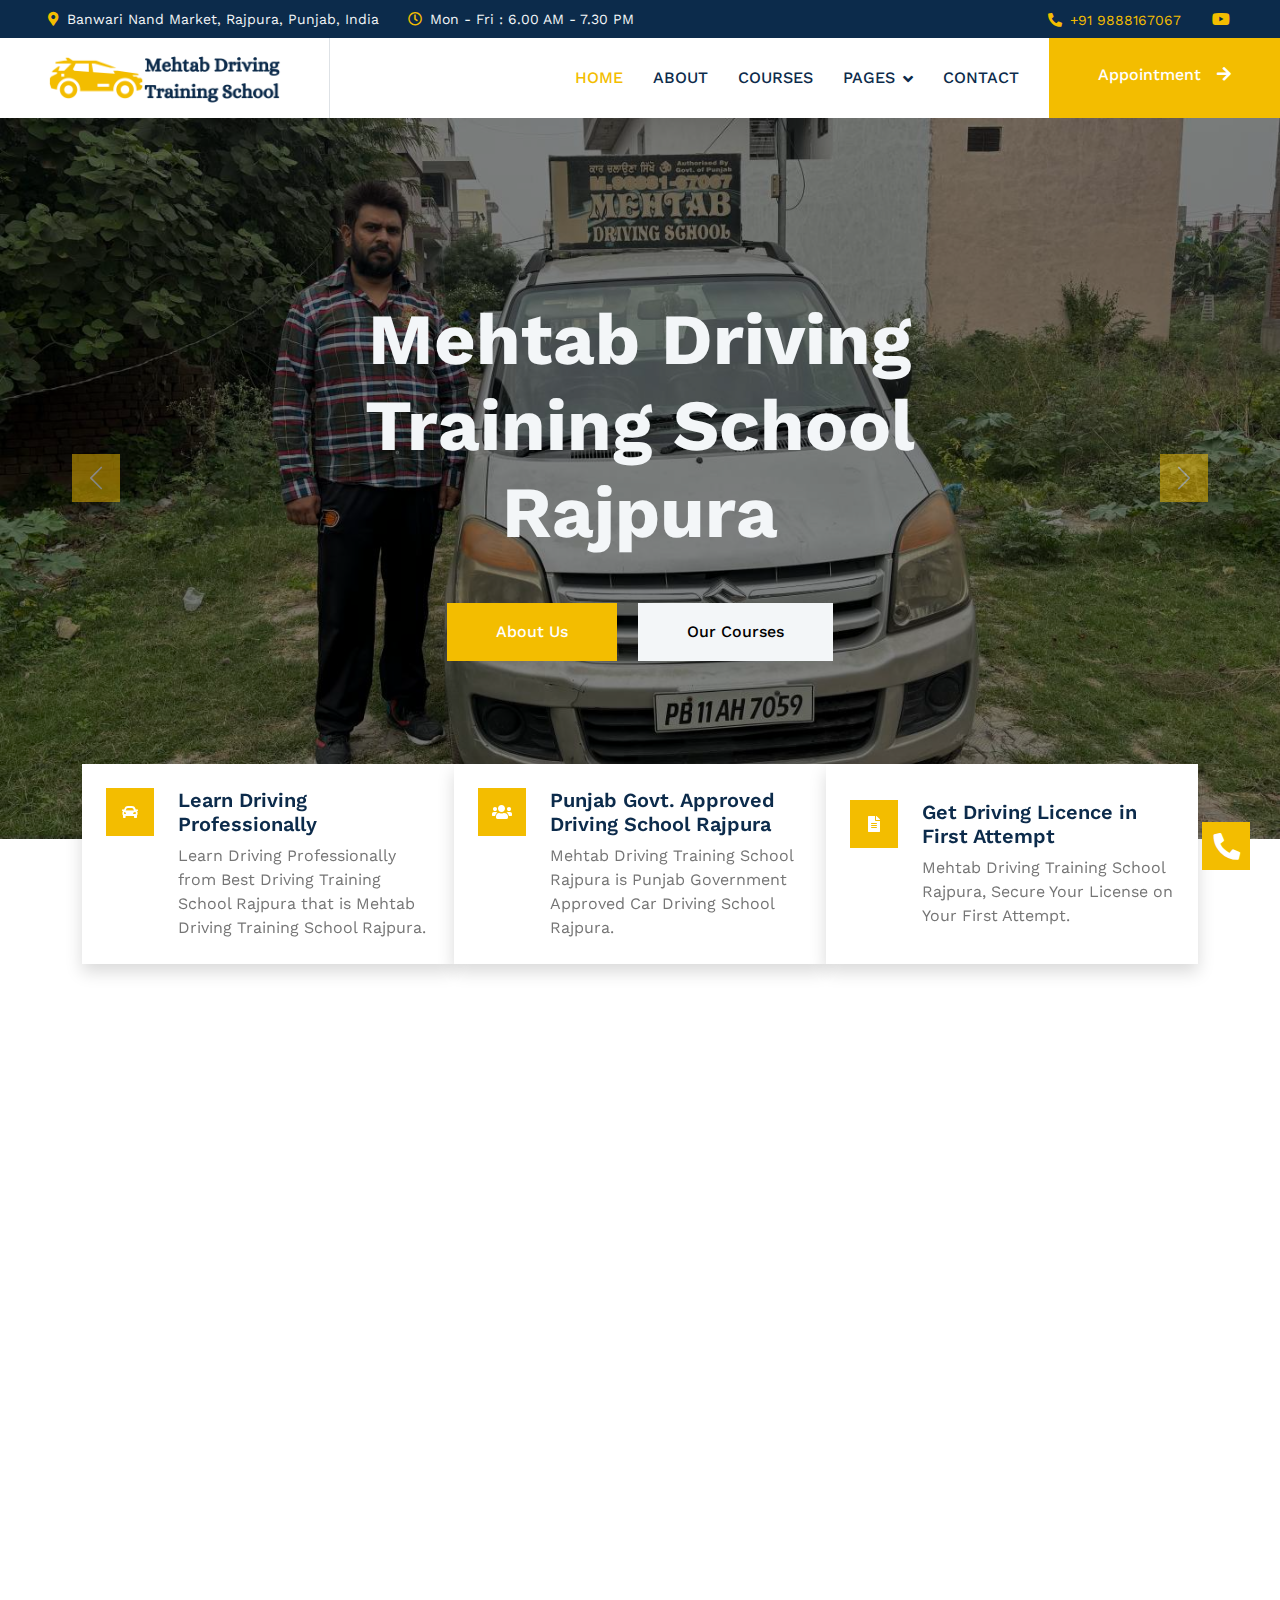
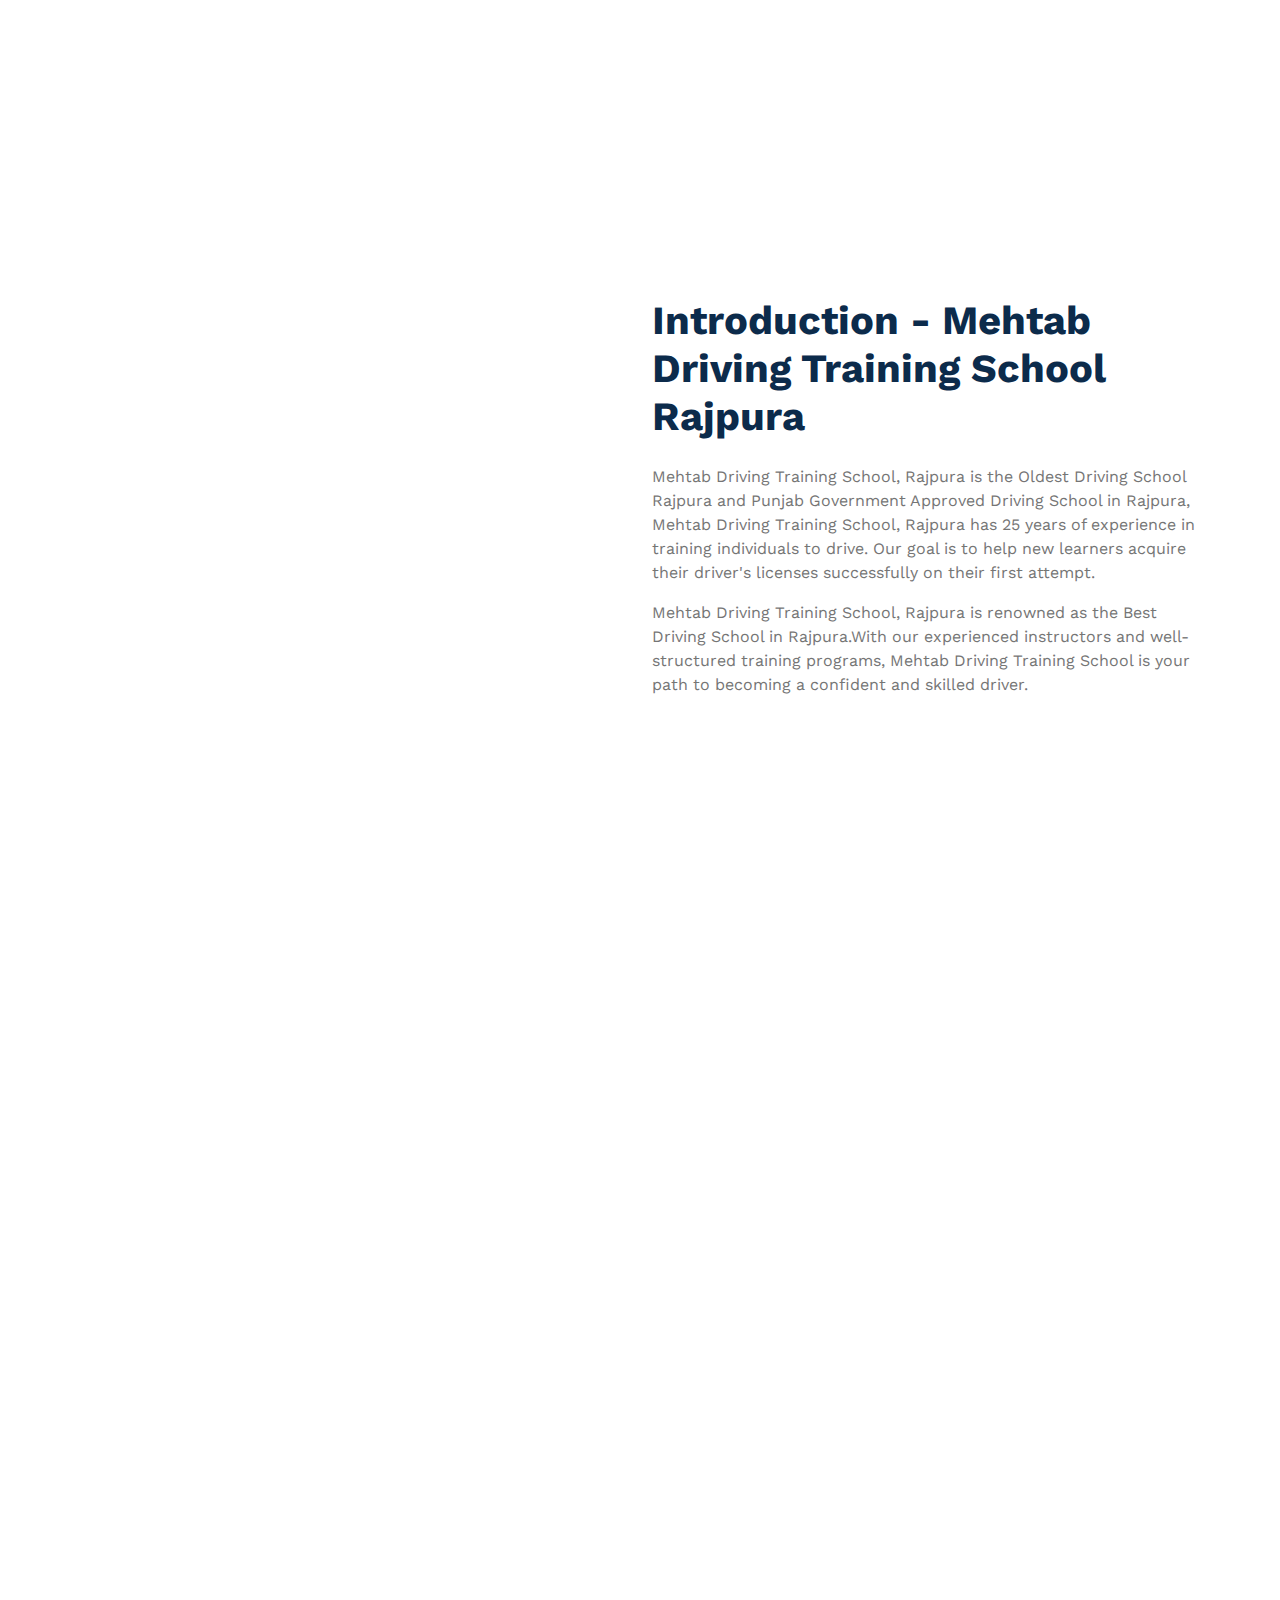
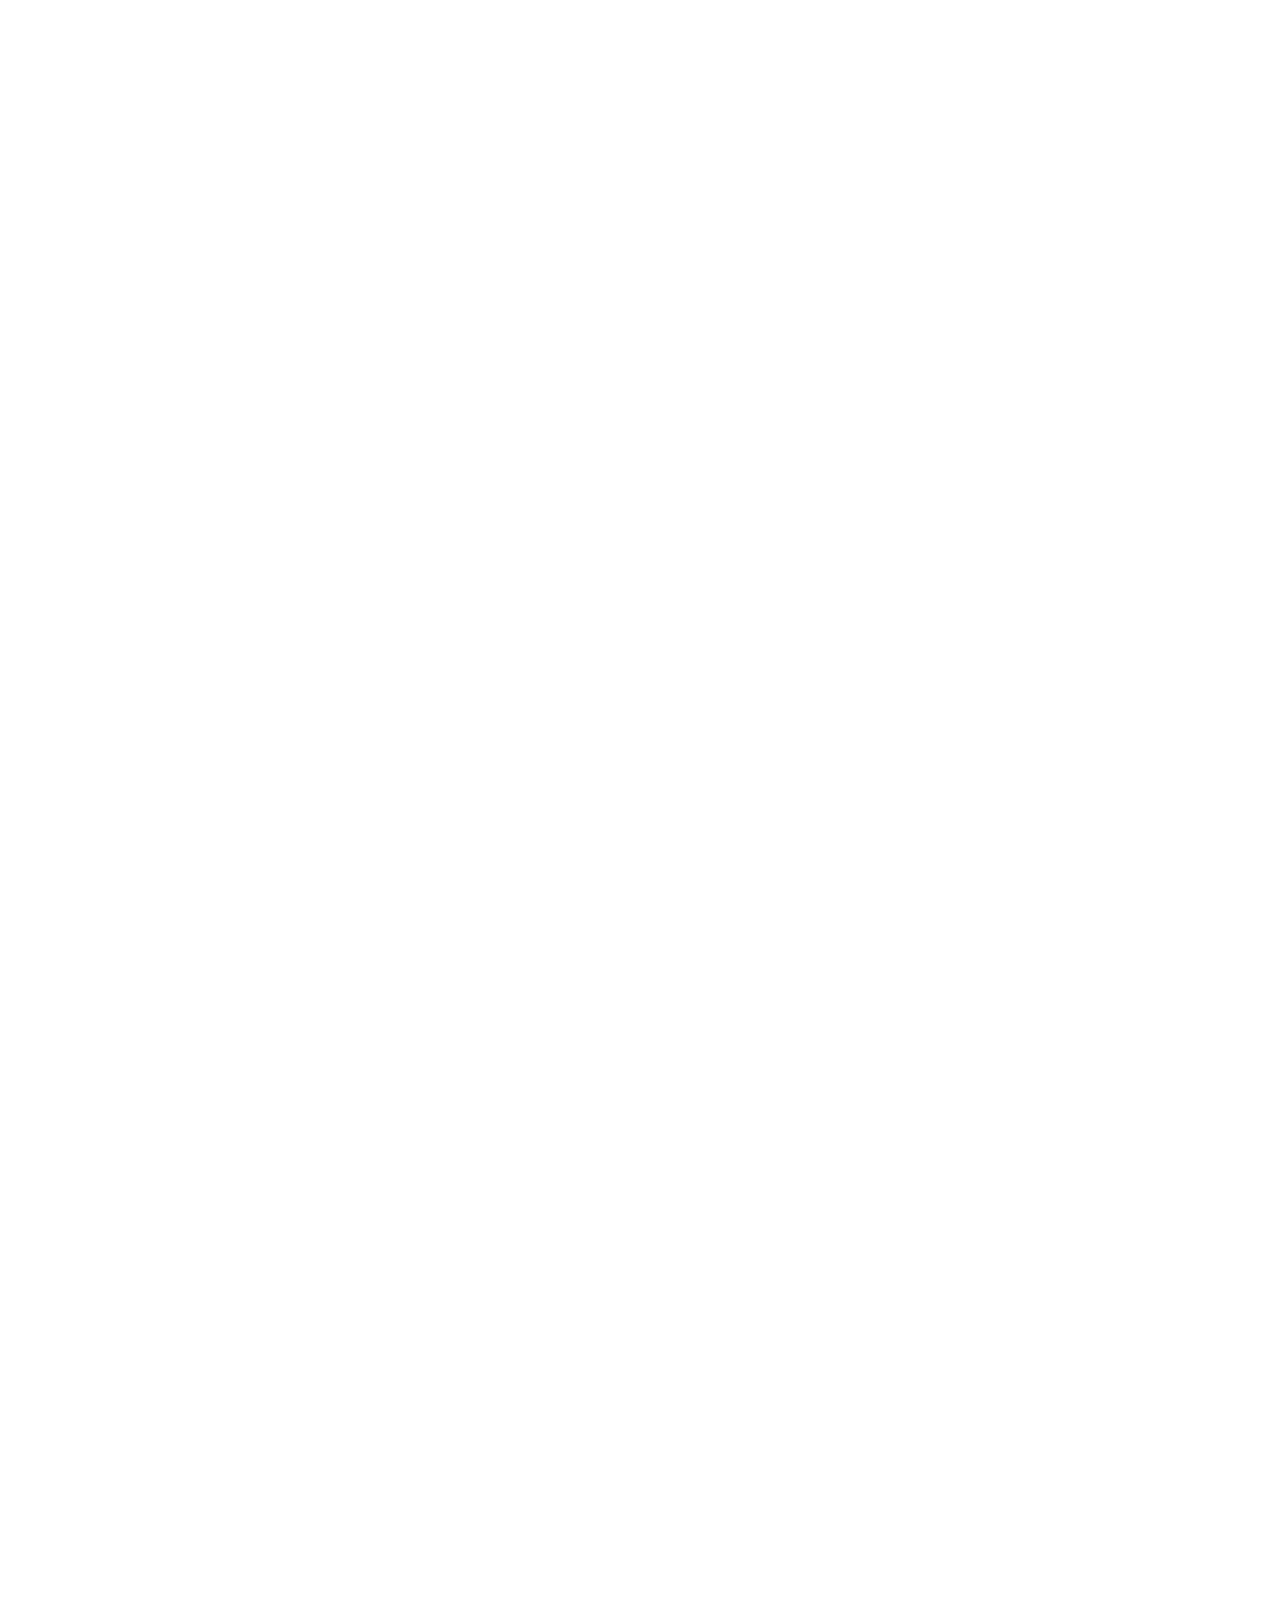
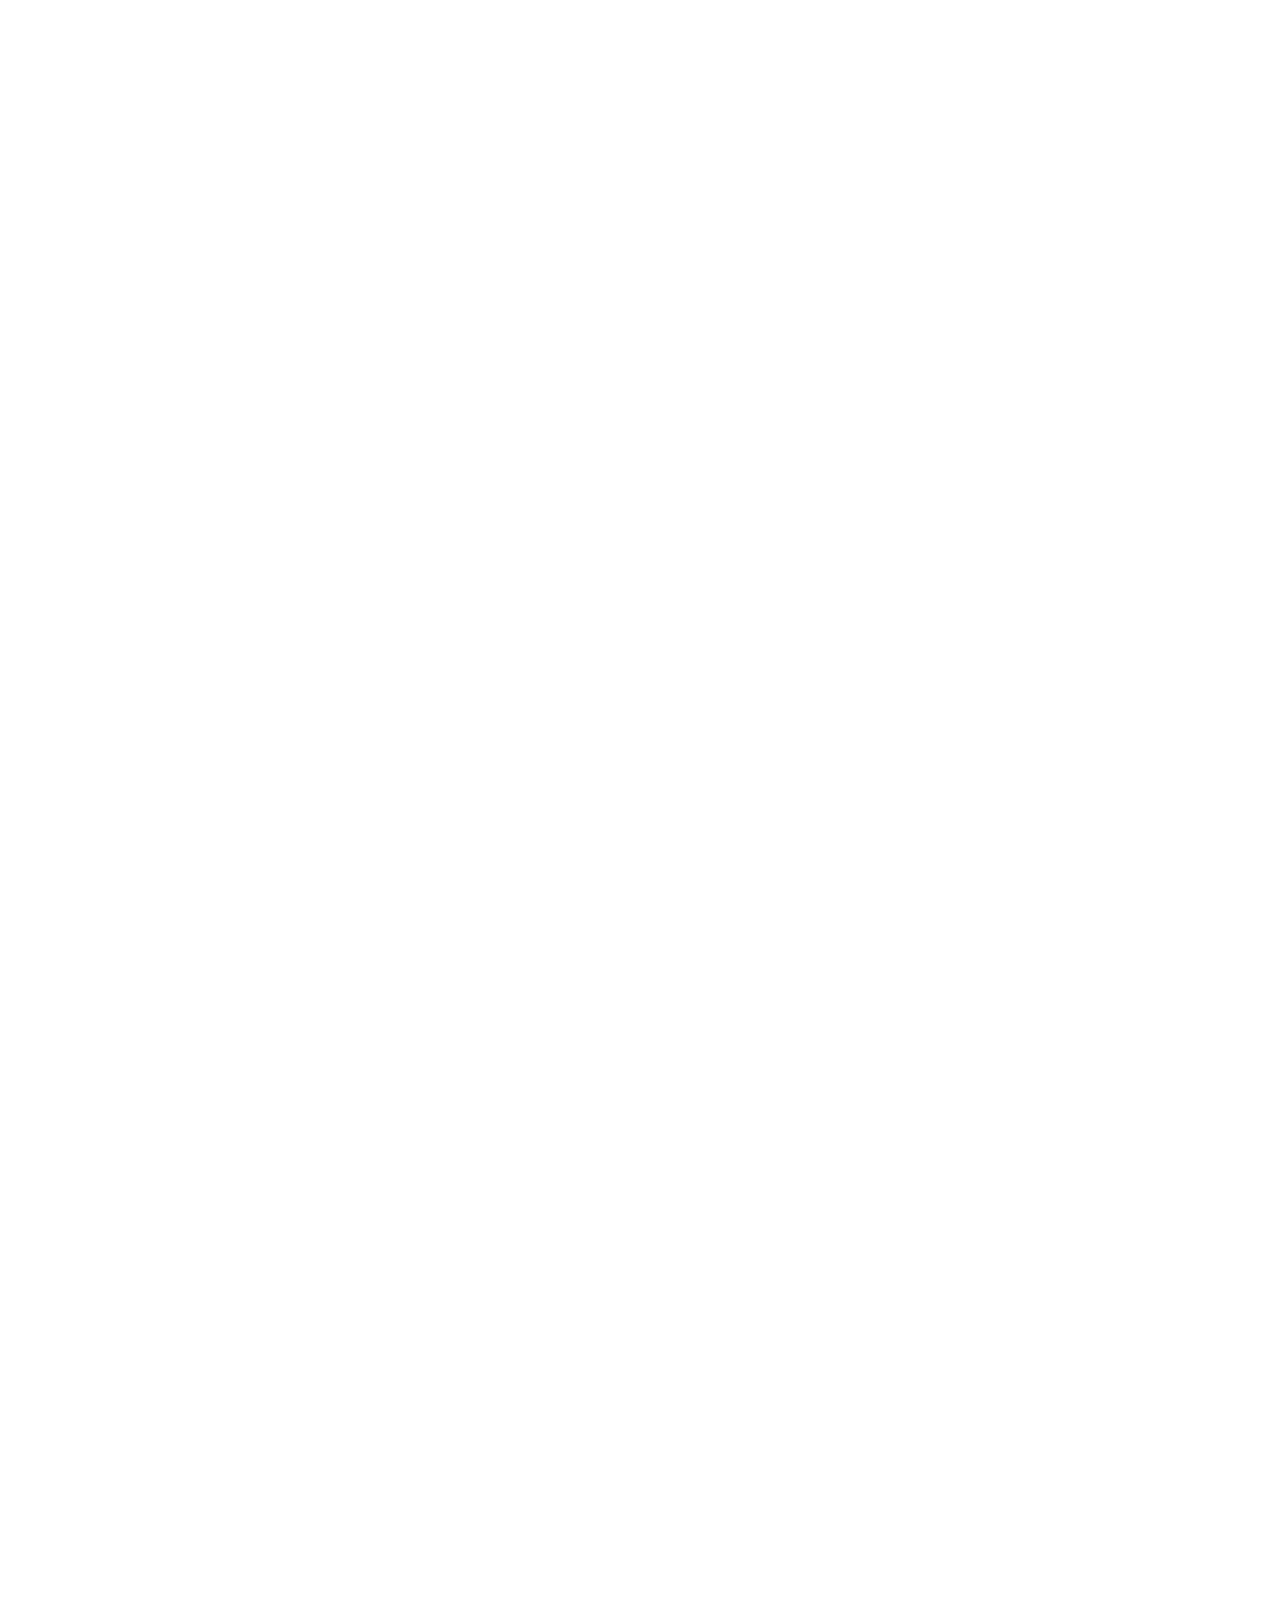
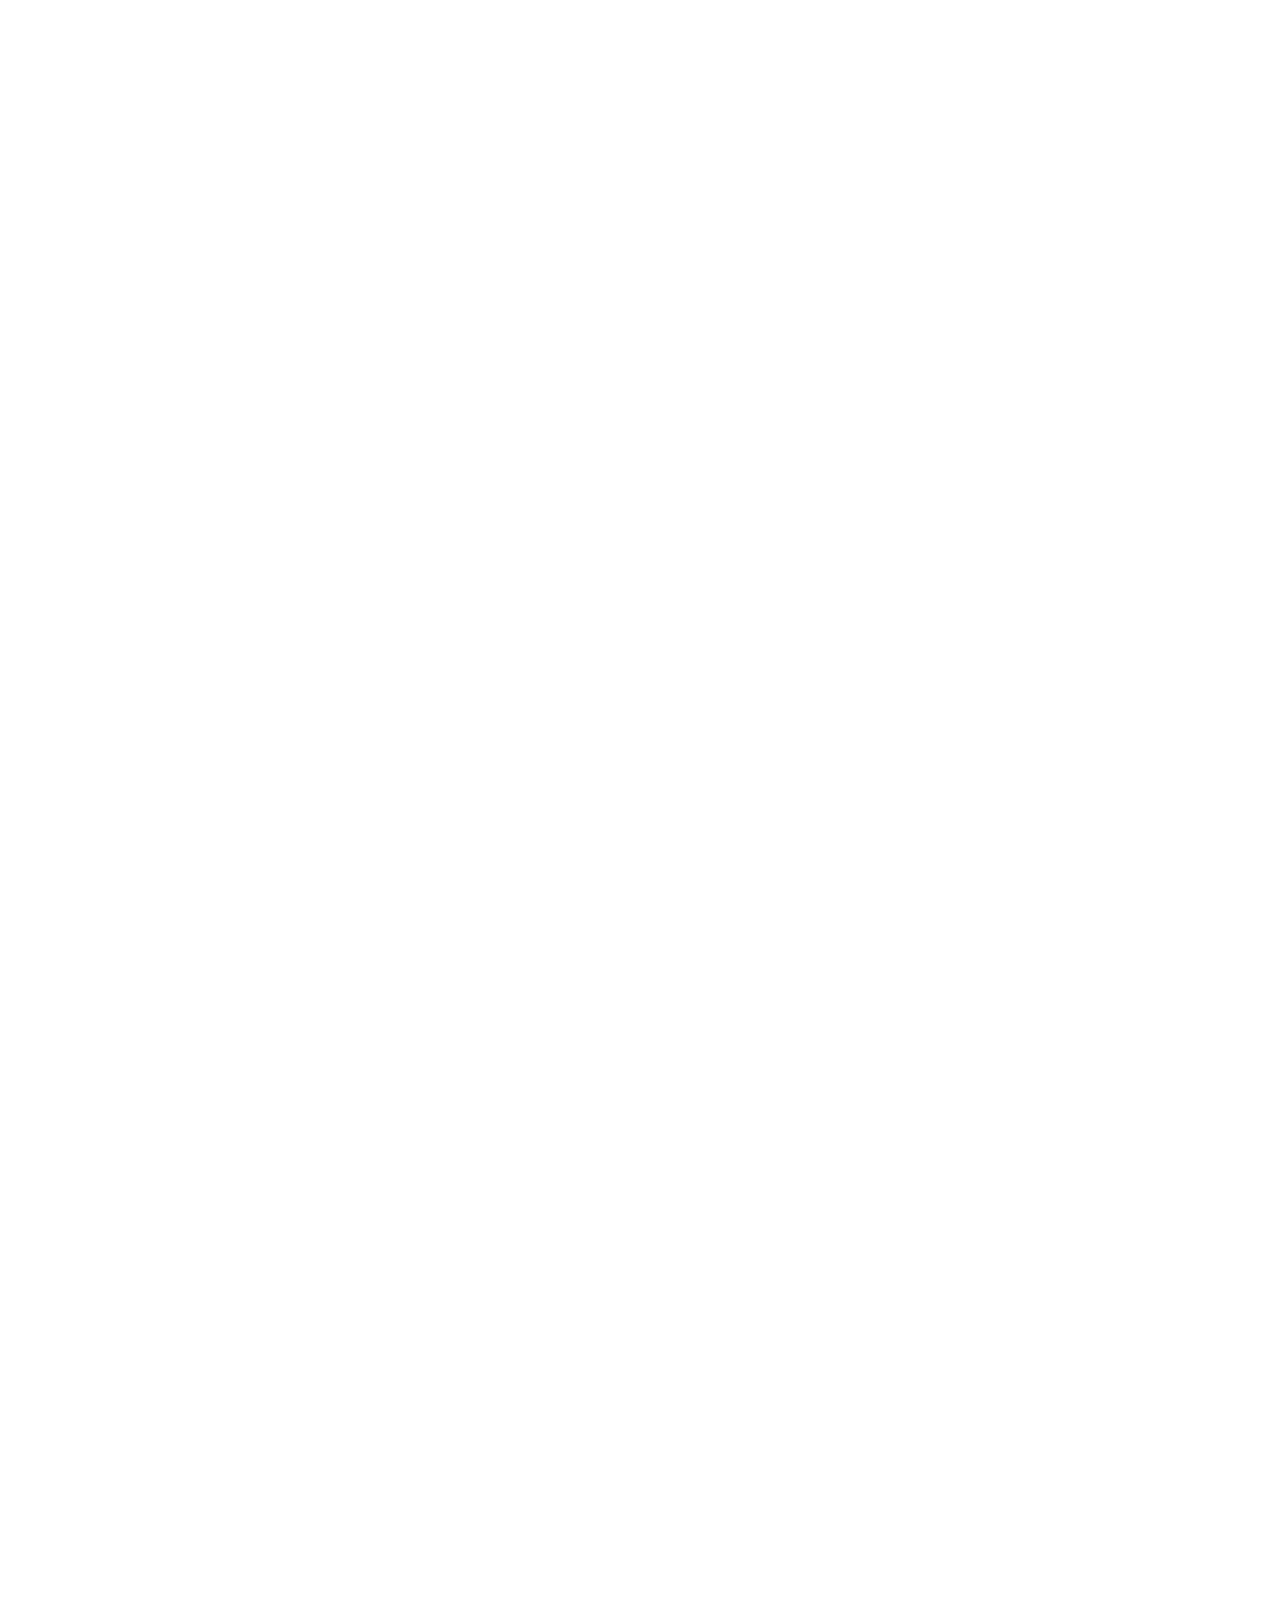
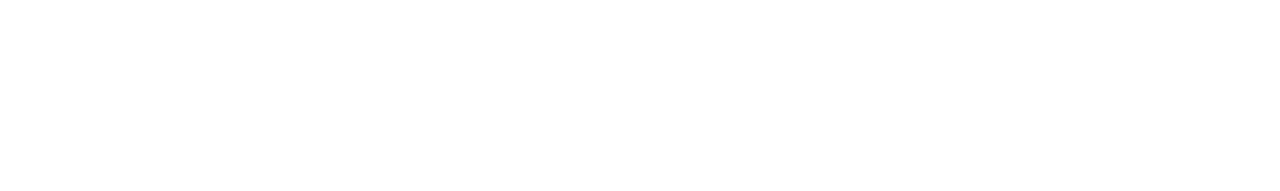
==== commit 3d640f67: "Version 7.2 -> Added Phone feature instead Back to Top!" ====
--- a/index.html
+++ b/index.html
@@ -700,7 +700,7 @@
 
 
     <!-- Back to Top -->
-    <a href="#" class="btn btn-lg btn-primary btn-lg-square back-to-top"><i class="bi bi-arrow-up"></i></a>
+    <a href="tel:+919888167067" class="btn btn-lg btn-primary btn-lg-square back-to-top"><i class="fas fa-phone fa-rotate-90 fa-lg"></i></a>
 
 
     <!-- JavaScript Libraries -->
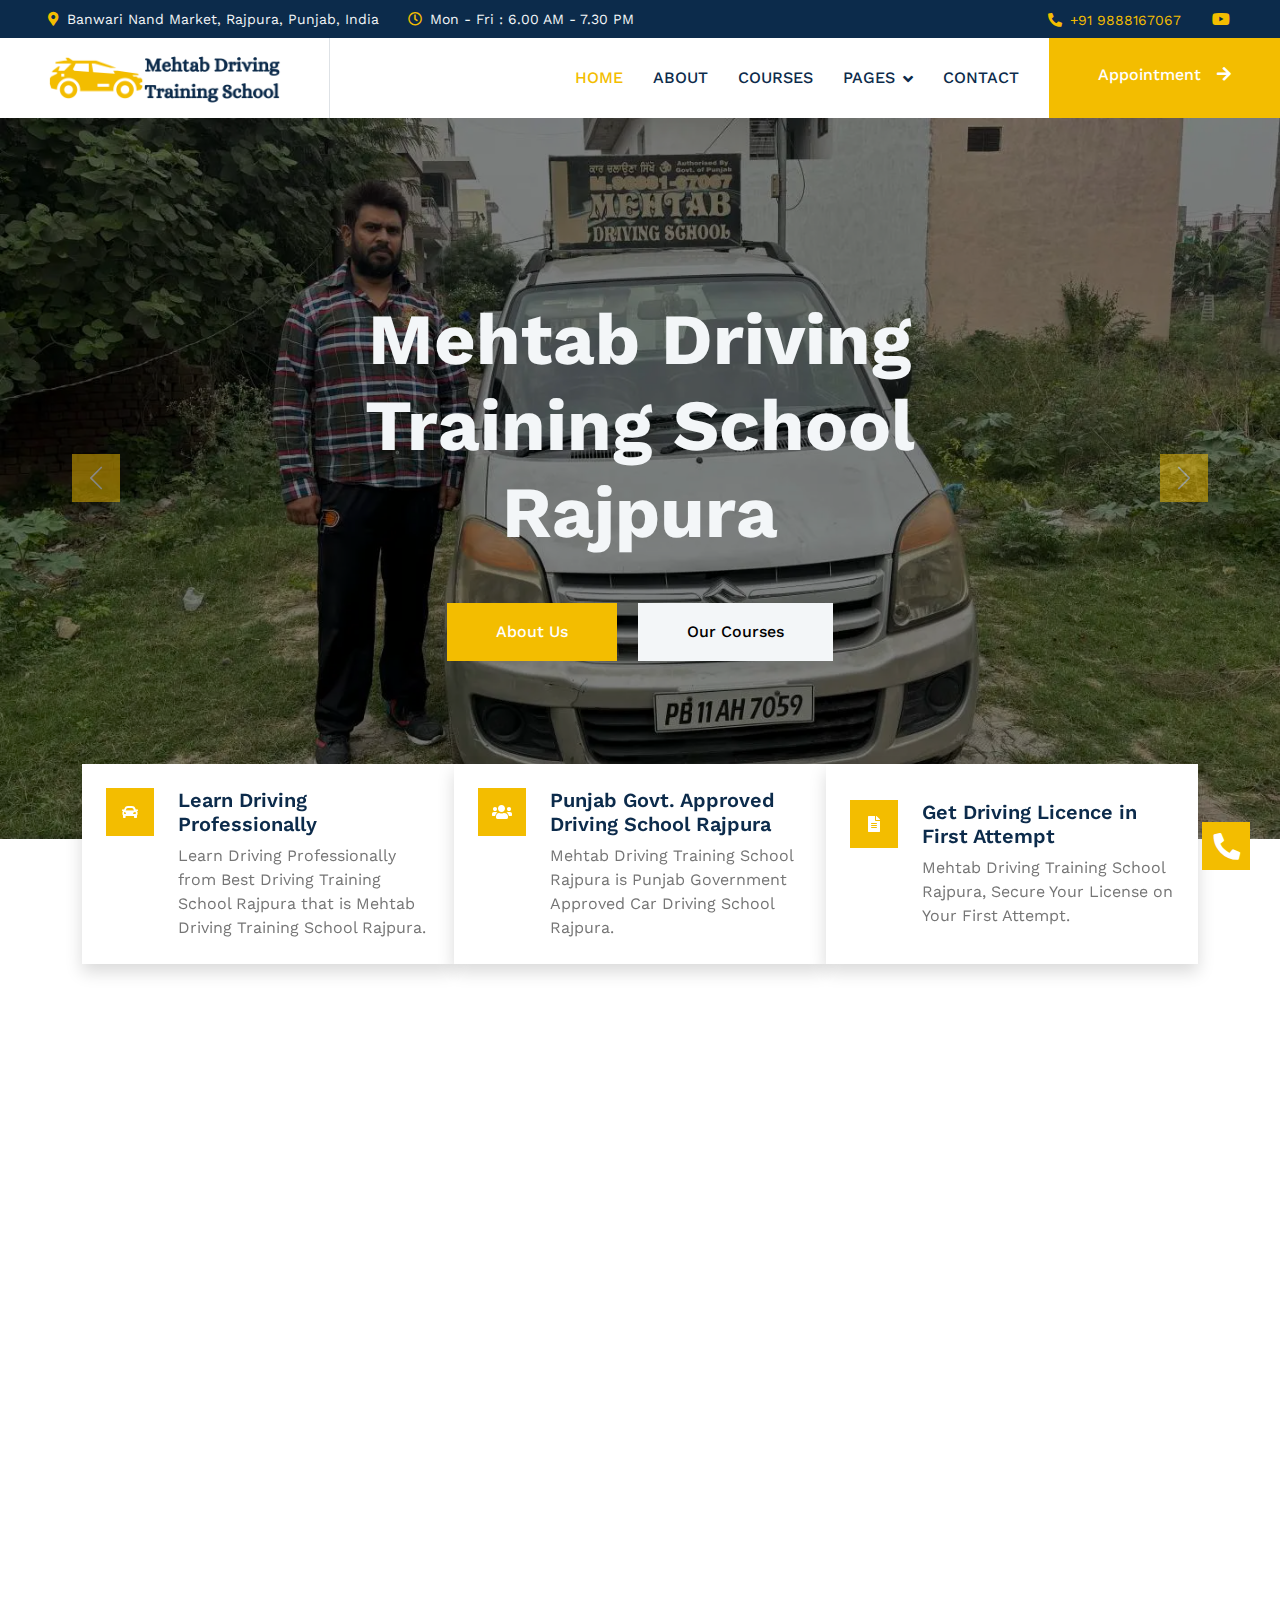
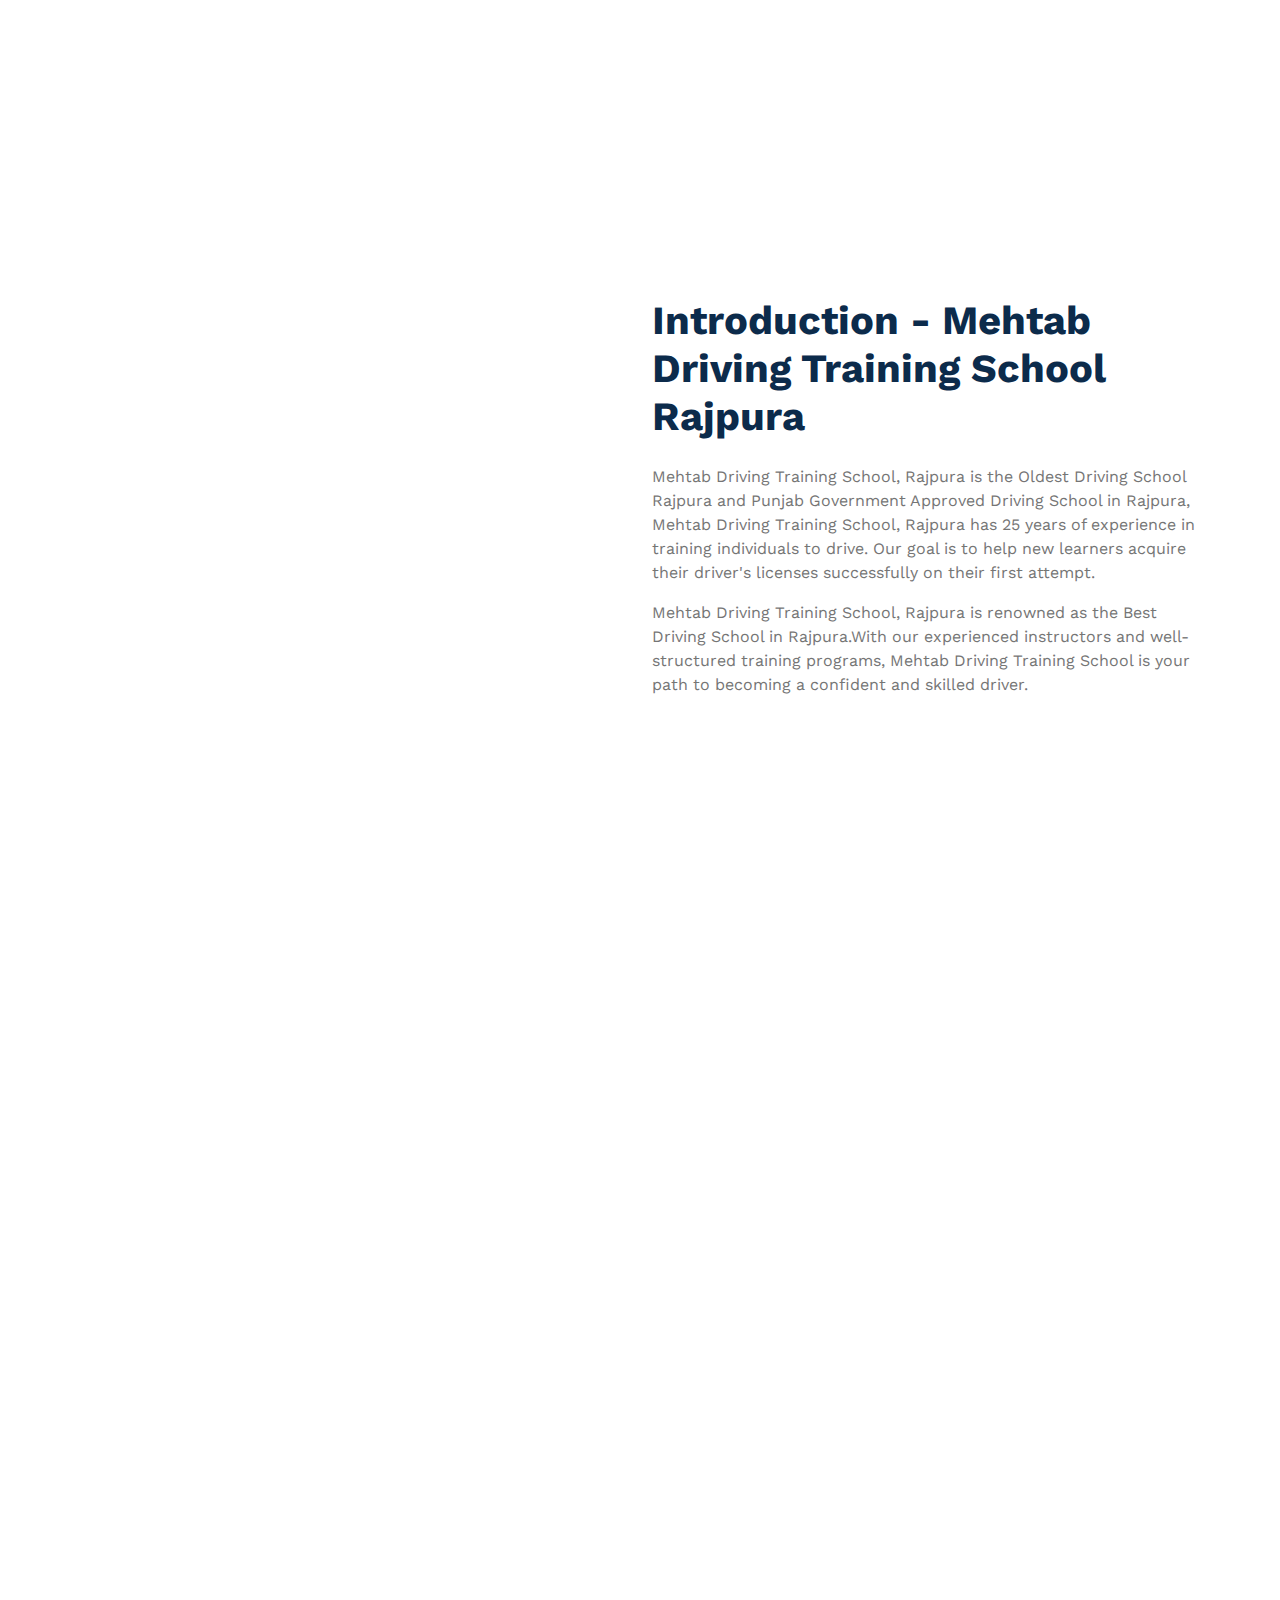
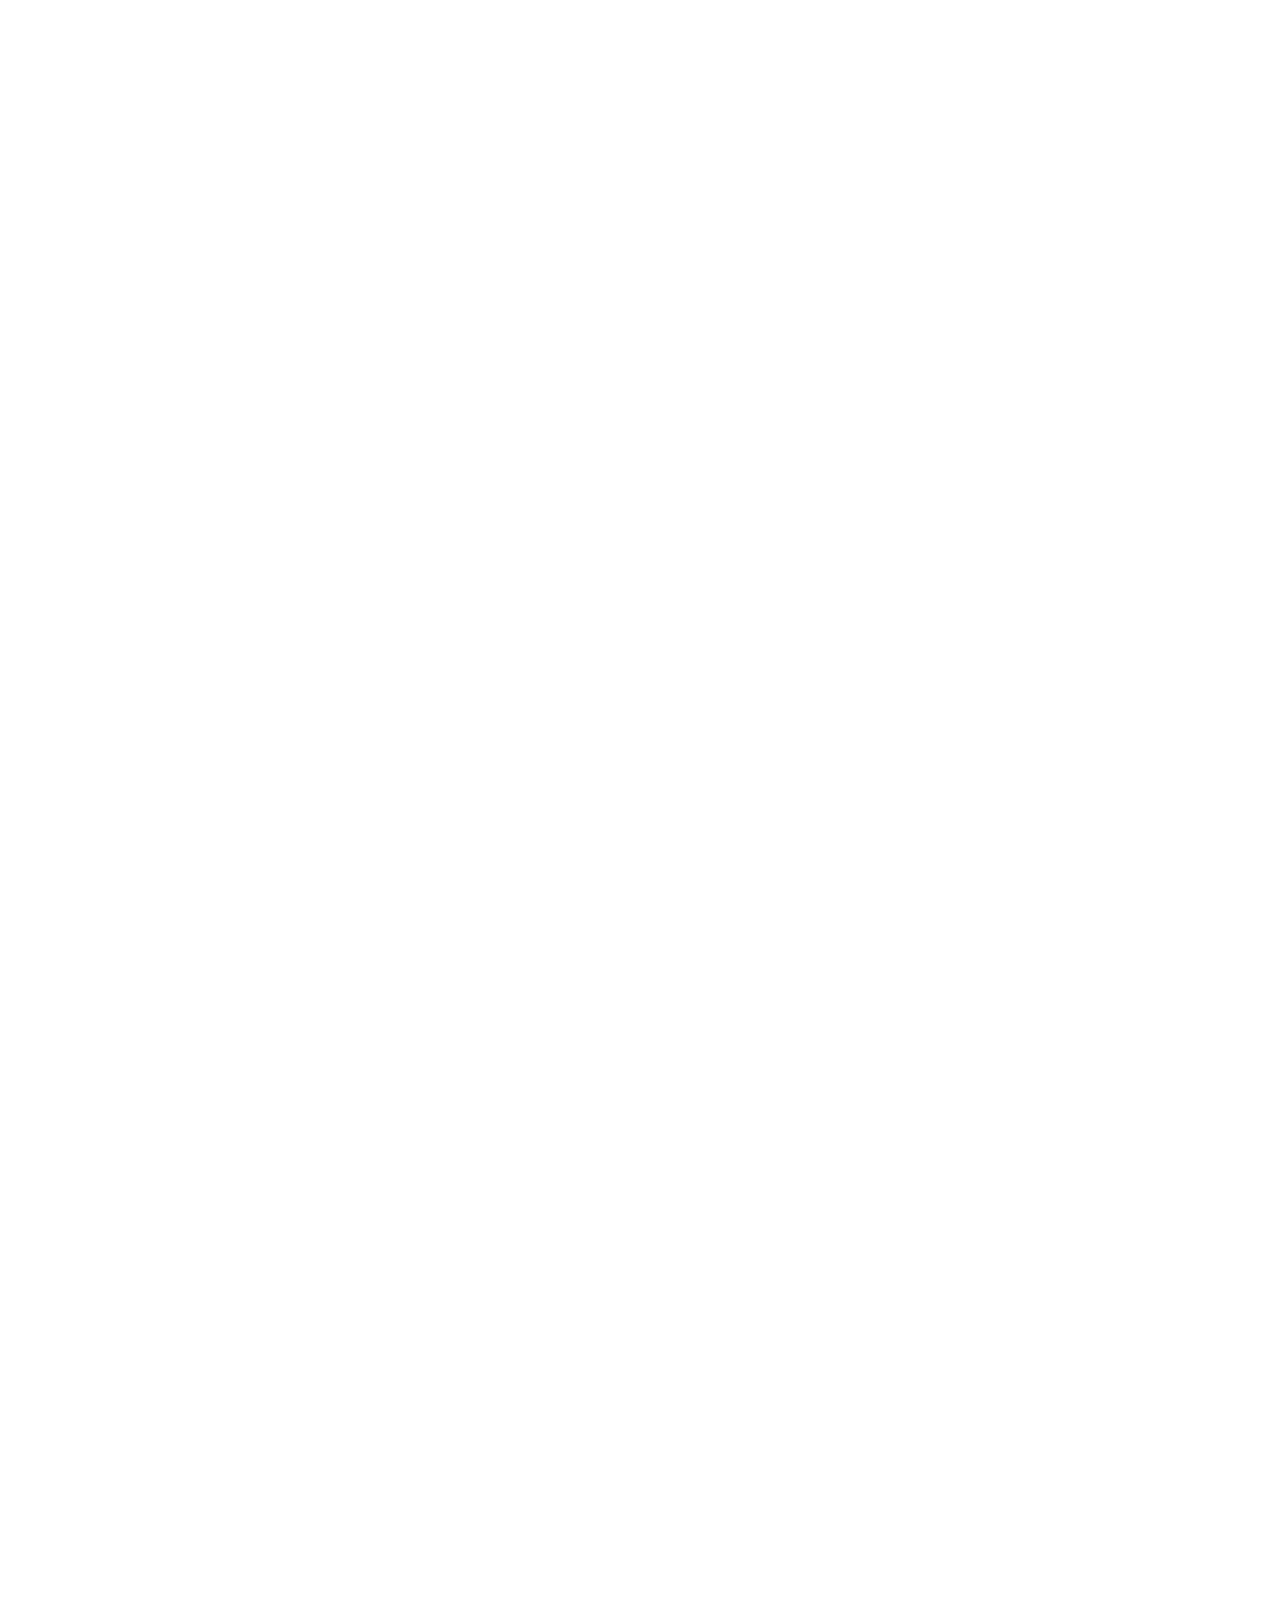
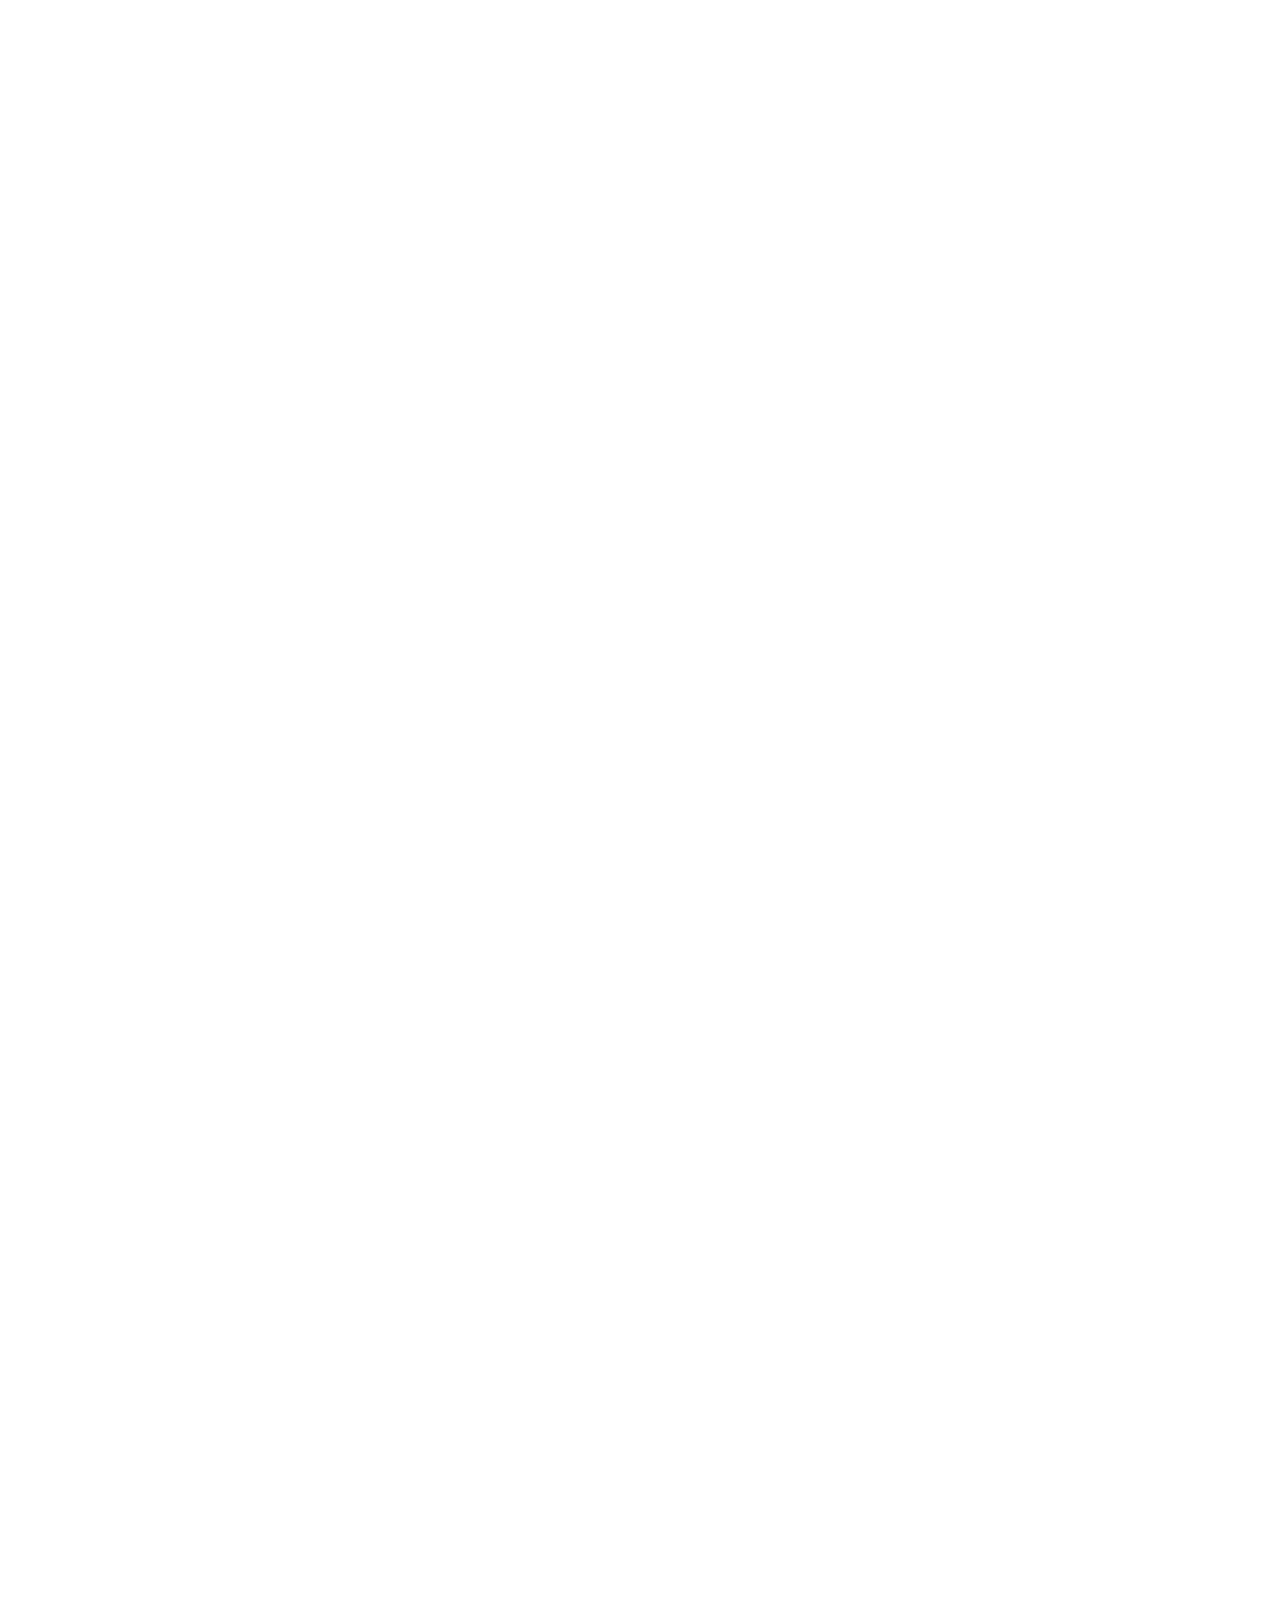
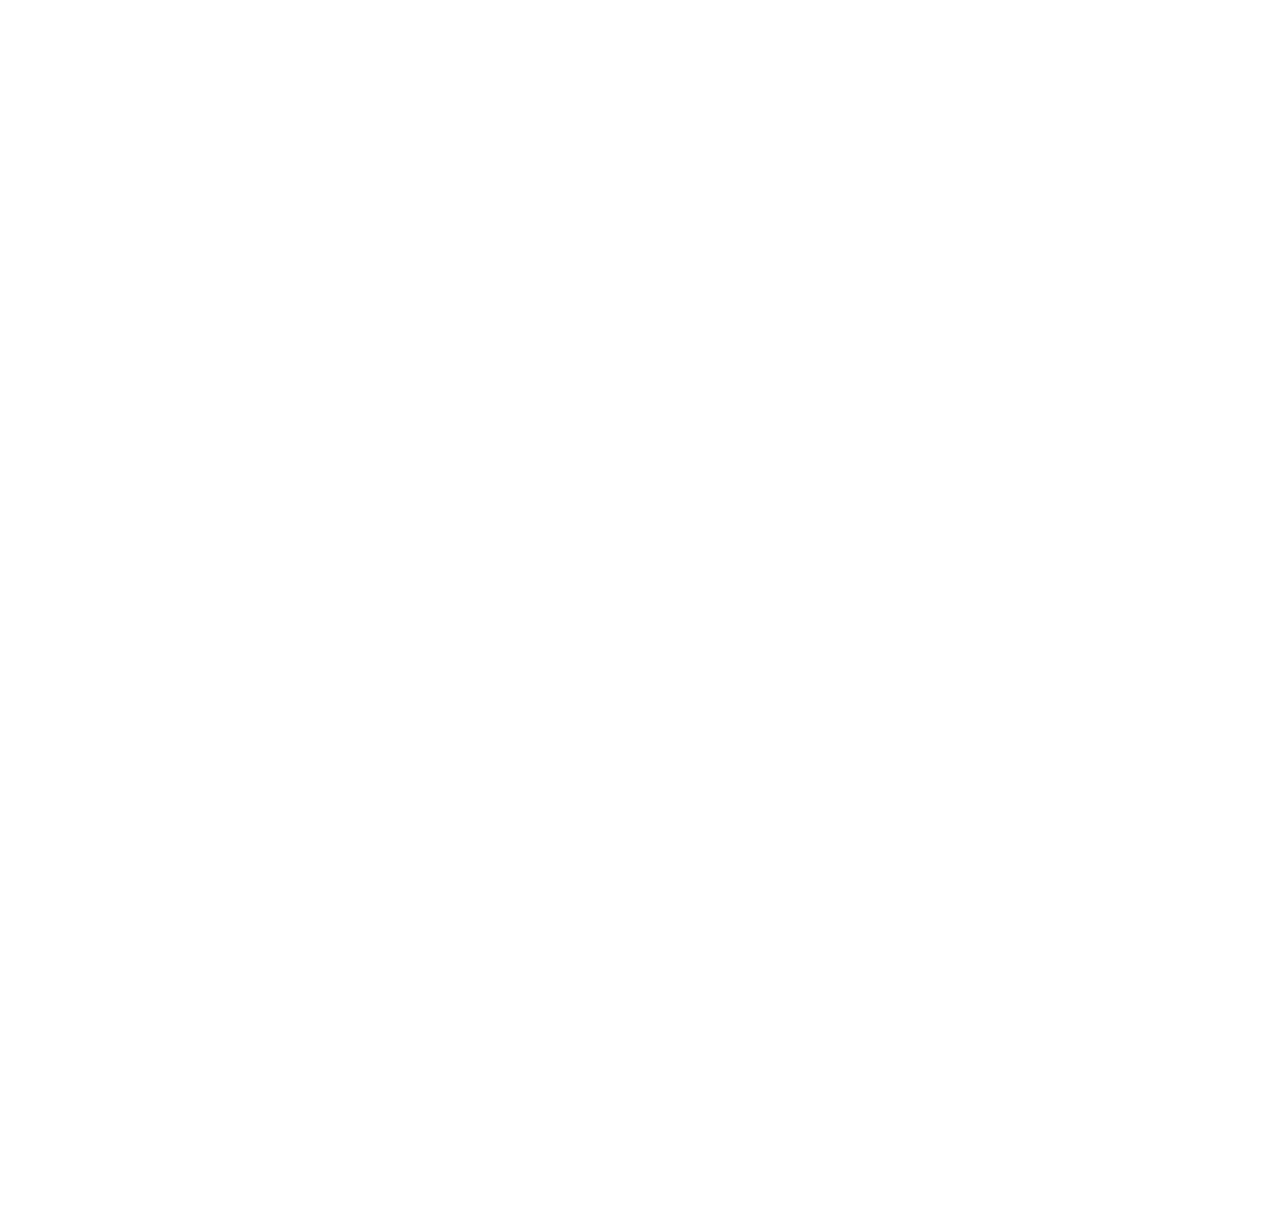
==== commit 09bcb042: "Version 7.5-> Webp, footer updated, aria-label for buttons and ahrefs" ====
--- a/index.html
+++ b/index.html
@@ -45,7 +45,7 @@
     <!-- meta tags end -->
 
     <!-- Favicon -->
-    <link href="img/favicon.jpg" rel="icon">
+    <link href="img/favicon.png" rel="icon">
 
     <!-- Google Web Fonts -->
     <link rel="preconnect" href="https://fonts.googleapis.com">
@@ -104,9 +104,9 @@
     <!-- Navbar Start -->
     <nav class="navbar navbar-expand-lg bg-white navbar-light sticky-top p-0">
         <a href="index.html" class="navbar-brand d-flex align-items-center border-end px-4 px-lg-5">
-            <img src="img/logo.png" style="height: 100%;" alt="Mehtab Driving Training School logo">
+            <img src="img/logo.png" style="height: 100%;" alt="Mehtab Driving Training School logo" width="100%" height="100%">
         </a>
-        <button type="button" class="navbar-toggler me-4" data-bs-toggle="collapse" data-bs-target="#navbarCollapse">
+        <button type="button" class="navbar-toggler me-4" data-bs-toggle="collapse" data-bs-target="#navbarCollapse" aria-label="navbar button toggler icon">
             <span class="navbar-toggler-icon"></span>
         </button>
         <div class="collapse navbar-collapse" id="navbarCollapse">
@@ -137,7 +137,7 @@
         <div id="header-carousel" class="carousel slide" data-bs-ride="carousel">
             <div class="carousel-inner">
                 <div class="carousel-item active">
-                    <img class="w-100" src="img/mehtabdrivingtrainingschoolhero.jpg" alt="Mehtab Driving Training School Rajpura Hero">
+                    <img class="w-100" src="img/mehtabdrivingtrainingschoolhero.webp" alt="Mehtab Driving Training School Rajpura Hero" loading="lazy" width="100%" height="100%">
                     <div class="carousel-caption">
                         <div class="container">
                             <div class="row justify-content-center">
@@ -151,7 +151,7 @@
                     </div>
                 </div>
                 <div class="carousel-item">
-                    <img class="w-100" src="img/mehtabdrivingtrainingschoolhero2.jpg" alt="Mehtab Driving Training School Rajpura Hero 2">
+                    <img class="w-100" src="img/mehtabdrivingtrainingschoolhero2.webp" alt="Mehtab Driving Training School Rajpura Hero 2" loading="lazy" width="100%" height="100%">
                     <div class="carousel-caption">
                         <div class="container">
                             <div class="row justify-content-center">
@@ -165,7 +165,7 @@
                     </div>
                 </div>
                 <div class="carousel-item">
-                    <img class="w-100" src="img/mehtabdrivingtrainingschoolhero3.jpg" alt="Mehtab Driving Training School Rajpura Hero 3">
+                    <img class="w-100" src="img/mehtabdrivingtrainingschoolhero3.webp" alt="Mehtab Driving Training School Rajpura Hero 3" loading="lazy" width="100%" height="100%">
                     <div class="carousel-caption">
                         <div class="container">
                             <div class="row justify-content-center">
@@ -249,8 +249,8 @@
             <div class="row g-5">
                 <div class="col-lg-6 wow fadeInUp" data-wow-delay="0.1s">
                     <div class="position-relative overflow-hidden ps-5 pt-5 h-100" style="min-height: 400px;">
-                        <img class="position-absolute w-100 h-100" src="img/mehtabdrivingschoolrajpuraaboutus.jpg" alt="Mehtab Driving School Rajpura About Us, Best Driving School Rajpura" style="object-fit: cover;">
-                        <img class="position-absolute top-0 start-0 pe-3 pb-3" src="img/mehtabdrivingschoolrajpuralogo.png" alt="Mehtab Driving School Rajpura Logo" style="width: 200px; height: 200px;">
+                        <img class="position-absolute w-100 h-100" src="img/mehtabdrivingschoolrajpuraaboutus.webp" alt="Mehtab Driving School Rajpura About Us, Best Driving School Rajpura" style="object-fit: cover;" loading="lazy" width="100%" height="100%">
+                        <img class="position-absolute top-0 start-0 pe-3 pb-3" src="img/mehtabdrivingschoolrajpuralogo.png" alt="Mehtab Driving School Rajpura Logo" style="width: 200px; height: 200px;" loading="lazy">
                     </div>
                 </div>
                 <div class="col-lg-6 wow fadeInUp" data-wow-delay="0.5s">
@@ -275,7 +275,7 @@
                         </div>
                         <div class="row g-4">
                             <div class="col-sm-6">
-                                <a class="btn btn-primary py-3 px-5" href="about.html" target="_blank">About Us</a>
+                                <a class="btn btn-primary py-3 px-5" href="about.html" target="_blank" aria-label="about mehtab driving training school rajpura">About Us</a>
                             </div>
                             <div class="col-sm-6">
                                 <a class="d-inline-flex align-items-center btn btn-outline-primary border-2 p-2" href="tel:+919888167067">
@@ -319,16 +319,16 @@
                 <div class="col-lg-4 col-md-6 wow fadeInUp" data-wow-delay="0.1s">
                     <div class="courses-item d-flex flex-column bg-white overflow-hidden h-100">
                         <div class="text-center p-4 pt-0">
-                            <div class="d-inline-block bg-primary text-white fs-5 py-1 px-4 mb-4">&#8377; 3000</div>
+                            <div class="d-inline-block bg-primary text-white fs-5 py-1 px-4 mb-4">&#8377; 1500</div>
                             <h5 class="mb-3">Two Wheeler Vehicles</h5>
-                            <p>Mehtab Driving School in Rajpura specializes in teaching you how to operate Two Wheeler Motor Vehicles such as Activa & Motorcycles. Want to become a proficient rider, learn Driving from Mehtab Driving Training School Rajpura.</p>
+                            <p>Mehtab Driving School in Rajpura specializes in teaching you how to operate Two Wheeler Motor Vehicles such as Activa & Motorcycles. Want to become a proficient rider, learn Two Wheeler Vehicle driving from Mehtab Driving Training School Rajpura.</p>
                             <ol class="breadcrumb justify-content-center mb-0">
                                 <li class="breadcrumb-item small"><i class="fa fa-signal text-primary me-2"></i>Beginner</li>
                                 <li class="breadcrumb-item small"><i class="fa fa-calendar-alt text-primary me-2"></i>3 Week</li>
                             </ol>
                         </div>
                         <div class="position-relative mt-auto">
-                            <img class="img-fluid" src="img/two-wheeler-vehicle.jpg" alt="Two Wheeler Vehicles">
+                            <img class="img-fluid" src="img/two-wheeler-vehicle.webp" alt="Two Wheeler Vehicles" loading="lazy" width="100%" height="100%">
                             <div class="courses-overlay">
                                 <a class="btn btn-outline-primary border-2" href="courses.html">Read More</a>
                             </div>
@@ -338,7 +338,7 @@
                 <div class="col-lg-4 col-md-6 wow fadeInUp" data-wow-delay="0.3s">
                     <div class="courses-item d-flex flex-column bg-white overflow-hidden h-100">
                         <div class="text-center p-4 pt-0">
-                            <div class="d-inline-block bg-primary text-white fs-5 py-1 px-4 mb-4">&#8377; 5000</div>
+                            <div class="d-inline-block bg-primary text-white fs-5 py-1 px-4 mb-4">&#8377; 3000</div>
                             <h5 class="mb-3">LMV(Light Motor Vehicle Cars)</h5>
                             <p>LMV stands for Light Motor Vehicle. Mehtab Driving Training School Rajpura provides instruction on operating Light Motor Vehicle (LMV) to its students. It's a license category in India that allows drivers to operate light motor vehicles such as Cars, Jeeps, Auto-rickshaws, Vans, Taxis, Delivery vans.</p>
                             <ol class="breadcrumb justify-content-center mb-0">
@@ -347,7 +347,7 @@
                             </ol>
                         </div>
                         <div class="position-relative mt-auto">
-                            <img class="img-fluid" src="img/light-motor-vehicle.jpg" alt="Light Motor Vehicle Cars">
+                            <img class="img-fluid" src="img/light-motor-vehicle.webp" alt="Light Motor Vehicle Cars" loading="lazy" width="100%" height="100%">
                             <div class="courses-overlay">
                                 <a class="btn btn-outline-primary border-2" href="courses.html">Read More</a>
                             </div>
@@ -357,7 +357,7 @@
                 <div class="col-lg-4 col-md-6 wow fadeInUp" data-wow-delay="0.5s">
                     <div class="courses-item d-flex flex-column bg-white overflow-hidden h-100">
                         <div class="text-center p-4 pt-0">
-                            <div class="d-inline-block bg-primary text-white fs-5 py-1 px-4 mb-4">&#8377; 7000</div>
+                            <div class="d-inline-block bg-primary text-white fs-5 py-1 px-4 mb-4">&#8377; 10000</div>
                             <h5 class="mb-3">HMV(Heavy Motor Vehicles)</h5>
                             <p>HMV stands for Heavy Motor Vehicle. Mehtab Driving Training School Rajpura also provides instruction on operating Heavy Motor Vehicles (HMV) to its students. An HMV license allows a person to drive commercial vehicles such as: Trucks, Buses, Vans.</p>
                             <ol class="breadcrumb justify-content-center mb-0">
@@ -366,7 +366,7 @@
                             </ol>
                         </div>
                         <div class="position-relative mt-auto">
-                            <img class="img-fluid" src="img/heavy-motor-vehicle.jpg" alt="Heavy Motor Vehicles">
+                            <img class="img-fluid" src="img/heavy-motor-vehicle.webp" alt="Heavy Motor Vehicles" loading="lazy" width="100%" height="100%">
                             <div class="courses-overlay">
                                 <a class="btn btn-outline-primary border-2" href="courses.html">Read More</a>
                             </div>
@@ -492,8 +492,8 @@
                 </div>
                 <div class="col-lg-6 wow fadeInUp" data-wow-delay="0.5s">
                     <div class="position-relative overflow-hidden pe-5 pt-5 h-100" style="min-height: 400px;">
-                        <img class="position-absolute w-100 h-100" src="img/mehtabdrivingschoolrajpuraaboutus.jpg" alt="Mehtab Driving School Rajpura About Us, Best Driving School Rajpura" style="object-fit: cover;">
-                        <img class="position-absolute top-0 end-0 ps-3 pb-3" src="img/mehtabdrivingschoolrajpuralogo.png" alt="Mehtab Driving School Rajpura Logo" style="width: 200px; height: 200px">
+                        <img class="position-absolute w-100 h-100" src="img/mehtabdrivingschoolrajpuraaboutus.webp" alt="Mehtab Driving School Rajpura About Us, Best Driving School Rajpura" style="object-fit: cover;" loading="lazy" width="100%" height="100%">
+                        <img class="position-absolute top-0 end-0 ps-3 pb-3" src="img/mehtabdrivingschoolrajpuralogo.png" alt="Mehtab Driving School Rajpura Logo" style="width: 200px; height: 200px" loading="lazy">
                     </div>
                 </div>
             </div>
@@ -513,7 +513,7 @@
                 <div class="col-lg-6 col-md-6 wow fadeInUp" data-wow-delay="0.1s">
                     <div class="team-item position-relative">
                         <div class="position-relative">
-                            <img class="img-fluid" src="img/saurabhmehtab.JPG" alt="Saurabh Mehtab">
+                            <img class="img-fluid" src="img/saurabhmehtab.webp" alt="Saurabh Mehtab" loading="lazy" width="100%" height="100%">
                             <!-- <div class="team-social text-center">
                                 <a class="btn btn-square btn-outline-primary border-2 m-1" href=""><i class="fab fa-facebook-f"></i></a>
                                 <a class="btn btn-square btn-outline-primary border-2 m-1" href=""><i class="fab fa-twitter"></i></a>
@@ -529,7 +529,7 @@
                 <div class="col-lg-6 col-md-6 wow fadeInUp" data-wow-delay="0.3s">
                     <div class="team-item position-relative">
                         <div class="position-relative">
-                            <img class="img-fluid" src="img/bharatmehtab.jpg" alt="Bharat Mehtab">
+                            <img class="img-fluid" src="img/bharatmehtab.webp" alt="Bharat Mehtab" loading="lazy" width="100%" height="100%">
                             <!-- <div class="team-social text-center">
                                 <a class="btn btn-square btn-outline-primary border-2 m-1" href=""><i class="fab fa-facebook-f"></i></a>
                                 <a class="btn btn-square btn-outline-primary border-2 m-1" href=""><i class="fab fa-twitter"></i></a>
@@ -592,7 +592,7 @@
                     <div class="owl-carousel testimonial-carousel">
                         <div class="testimonial-item text-center">
                             <div class="position-relative mb-5">
-                                <img class="img-fluid rounded-circle mx-auto" src="img/ArshdeepSingh.jpg" alt="Arshdeep Singh">
+                                <img class="img-fluid rounded-circle mx-auto" src="img/ArshdeepSingh.webp" alt="Arshdeep Singh" loading="lazy" width="100%" height="100%">
                                 <div class="position-absolute top-100 start-50 translate-middle d-flex align-items-center justify-content-center bg-white rounded-circle" style="width: 60px; height: 60px;">
                                     <i class="fa fa-quote-left fa-2x text-primary"></i>
                                 </div>
@@ -604,7 +604,7 @@
                         </div>
                         <div class="testimonial-item text-center">
                             <div class="position-relative mb-5">
-                                <img class="img-fluid rounded-circle mx-auto" src="img/MaheshSharma.jpg" alt="Mahesh Sharma">
+                                <img class="img-fluid rounded-circle mx-auto" src="img/MaheshSharma.webp" alt="Mahesh Sharma" loading="lazy" width="100%" height="100%">
                                 <div class="position-absolute top-100 start-50 translate-middle d-flex align-items-center justify-content-center bg-white rounded-circle" style="width: 60px; height: 60px;">
                                     <i class="fa fa-quote-left fa-2x text-primary"></i>
                                 </div>
@@ -616,7 +616,7 @@
                         </div>
                         <div class="testimonial-item text-center">
                             <div class="position-relative mb-5">
-                                <img class="img-fluid rounded-circle mx-auto" src="img/PriyanshuGoel.jpg" alt="Priyanshu Goel">
+                                <img class="img-fluid rounded-circle mx-auto" src="img/PriyanshuGoel.webp" alt="Priyanshu Goel" loading="lazy" width="100%" height="100%">
                                 <div class="position-absolute top-100 start-50 translate-middle d-flex align-items-center justify-content-center bg-white rounded-circle" style="width: 60px; height: 60px;">
                                     <i class="fa fa-quote-left fa-2x text-primary"></i>
                                 </div>
@@ -640,7 +640,7 @@
             <div class="row g-5">
                 <div class="col-lg-3 col-md-6">
                     <h4 class="text-white mb-4">Get In Touch</h4>
-                    <img src="img/logowhite.png" style="width: 100%;" alt="Mehtab Driving Training School logo">
+                    <img src="img/logowhite.png" style="width: 100%;" alt="Mehtab Driving Training School logo" loading="lazy" width="100%">
                     <p class="mb-2"><i class="fa fa-map-marker-alt me-3"></i>Banwari Nand Market, Rajpura, Punjab, India</p>
                     <p class="mb-2"><i class="fa fa-phone-alt me-3"></i><a href="tel:+919888167067">+91 9888167067</a></p>
                     <p class="mb-2"><i class="fa fa-envelope me-3"></i><a href="mailto:mehtabdrivingtrainingschool@gmail.com" style="font-size: 12.5px;">mehtabdrivingtrainingschool@gmail.com</a></p>
@@ -688,7 +688,7 @@
         <div class="container">
             <div class="row">
                 <div class="col-md-6 text-center text-md-start mb-3 mb-md-0">
-                    &copy; <a href="#">Mehtab Driving Training School</a>, All Right Reserved.
+                    Copyright &copy; 2023 All Right Reserved <a href="#">Mehtab Driving Training School</a>
                 </div>
                 <div class="col-md-6 text-center text-md-end">
                     Designed By <a href="http://yogeshverma.info/" target="_blank">Yogesh Verma</a>
@@ -700,7 +700,7 @@
 
 
     <!-- Back to Top -->
-    <a href="tel:+919888167067" class="btn btn-lg btn-primary btn-lg-square back-to-top"><i class="fas fa-phone fa-rotate-90 fa-lg"></i></a>
+    <a href="tel:+919888167067" class="btn btn-lg btn-primary btn-lg-square back-to-top" aria-label="call mehtab driving training school rajpura"><i class="fas fa-phone fa-rotate-90 fa-lg"></i></a>
 
 
     <!-- JavaScript Libraries -->
--- a/css/style.css
+++ b/css/style.css
@@ -184,7 +184,7 @@
 }
 
 .page-header {
-    background: linear-gradient(rgba(0, 0, 0, .75), rgba(0, 0, 0, .5)), url(/img/mehtabdrivingtrainingschoolhero2.jpg) center center no-repeat;
+    background: linear-gradient(rgba(0, 0, 0, .75), rgba(0, 0, 0, .5)), url(/img/mehtabdrivingtrainingschoolhero2.webp) center center no-repeat;
     background-size: cover;
 }
 
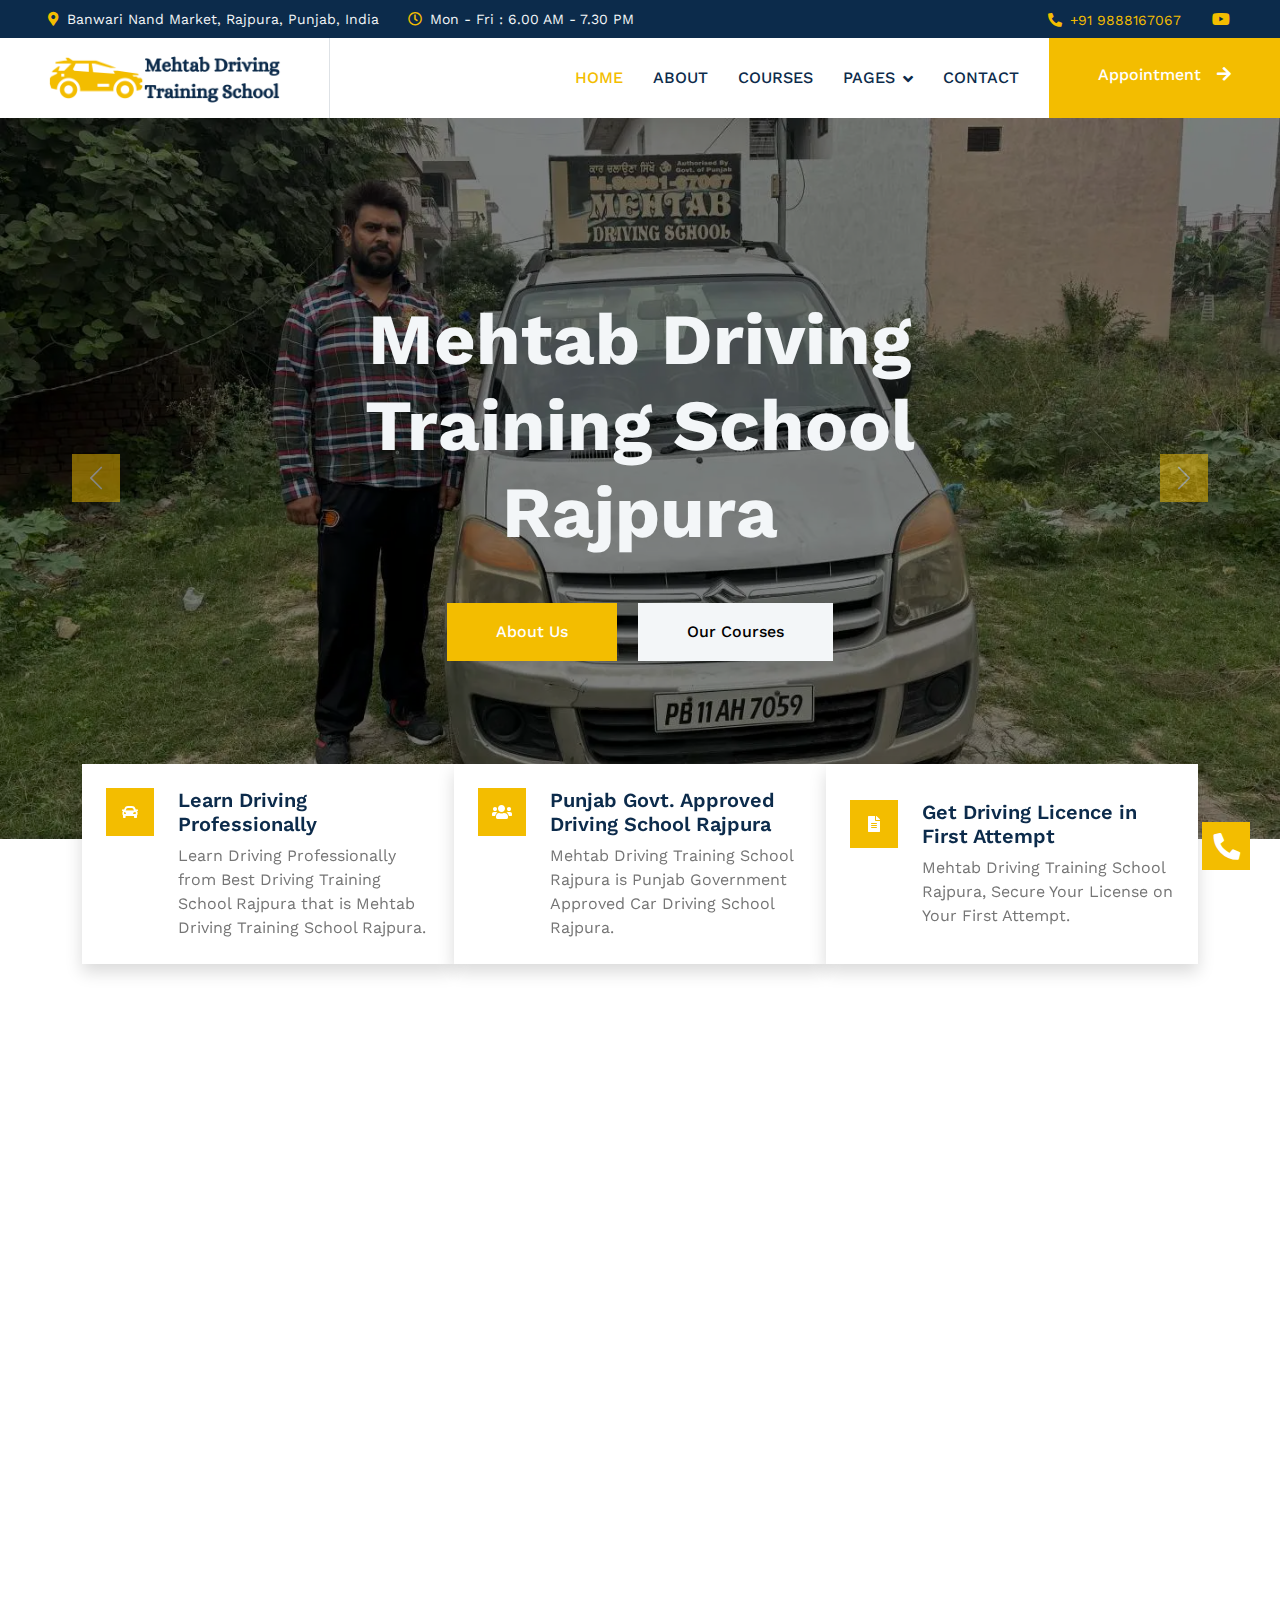
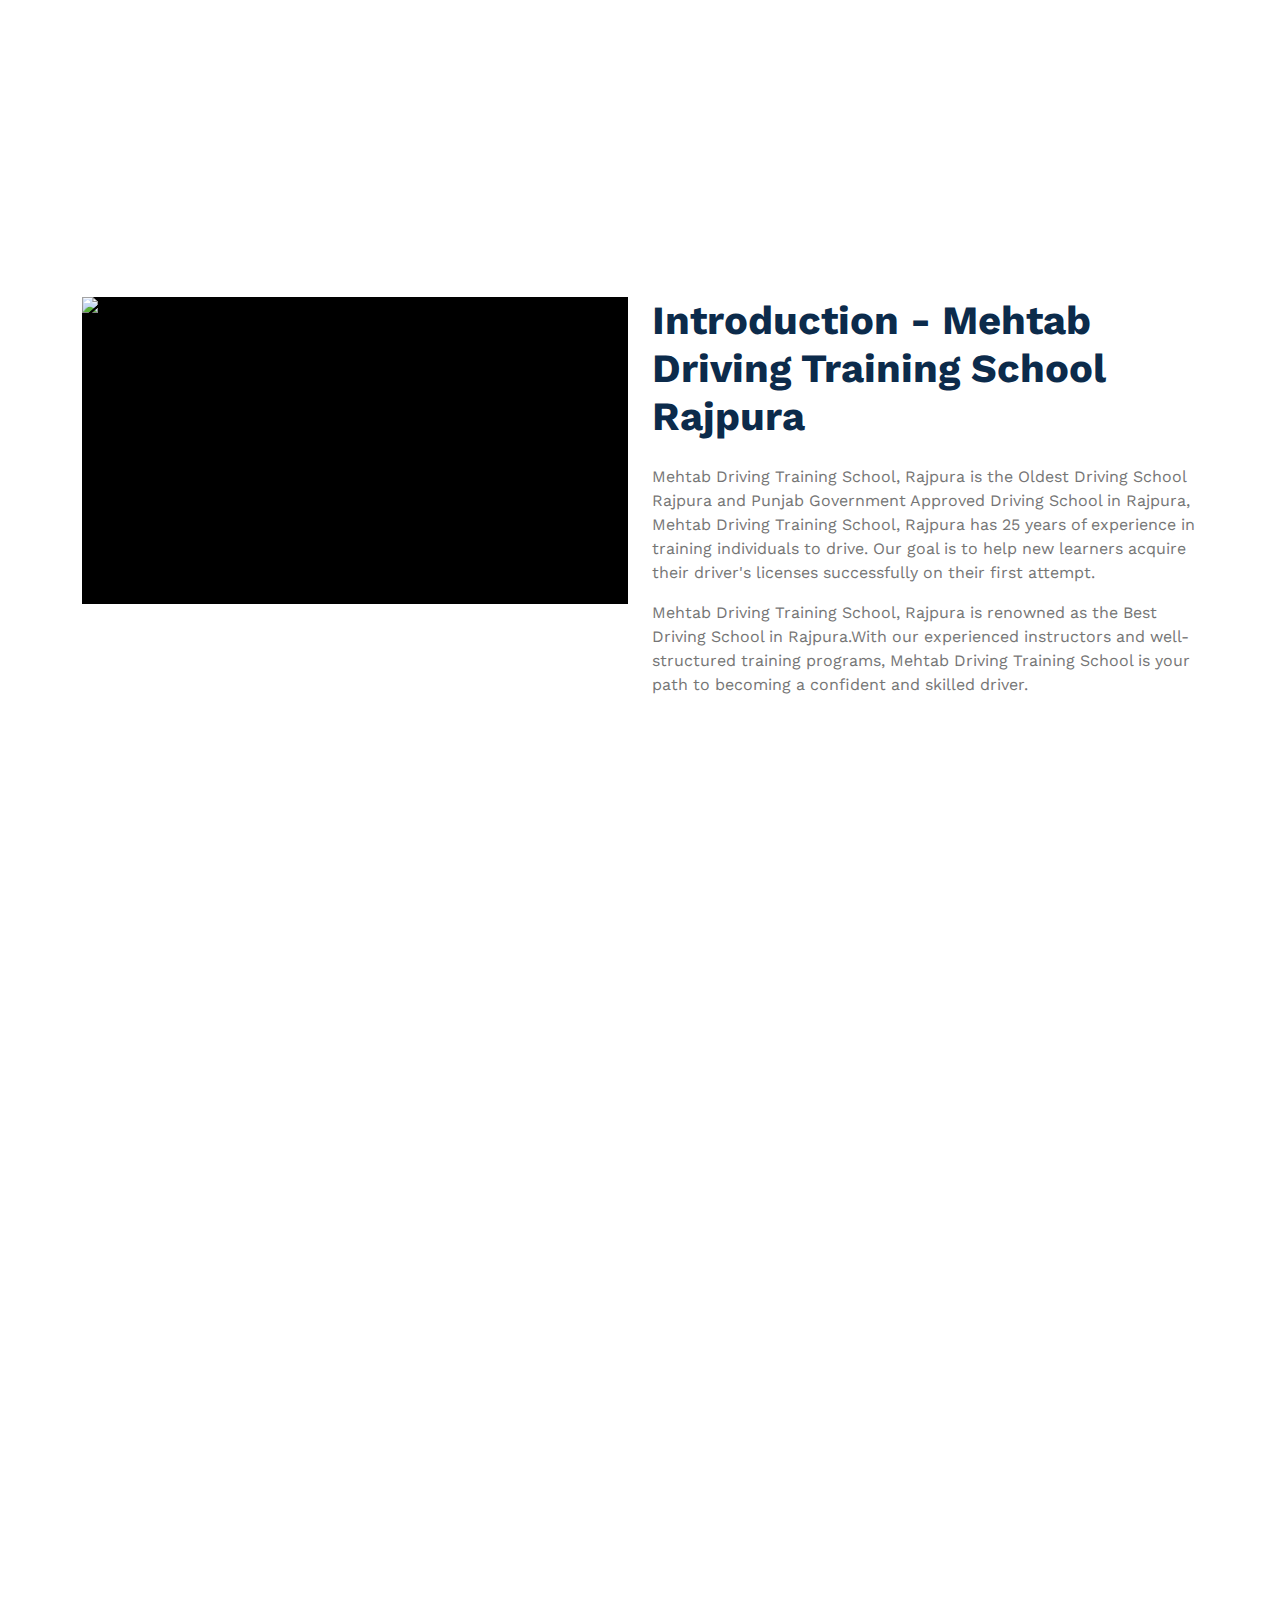
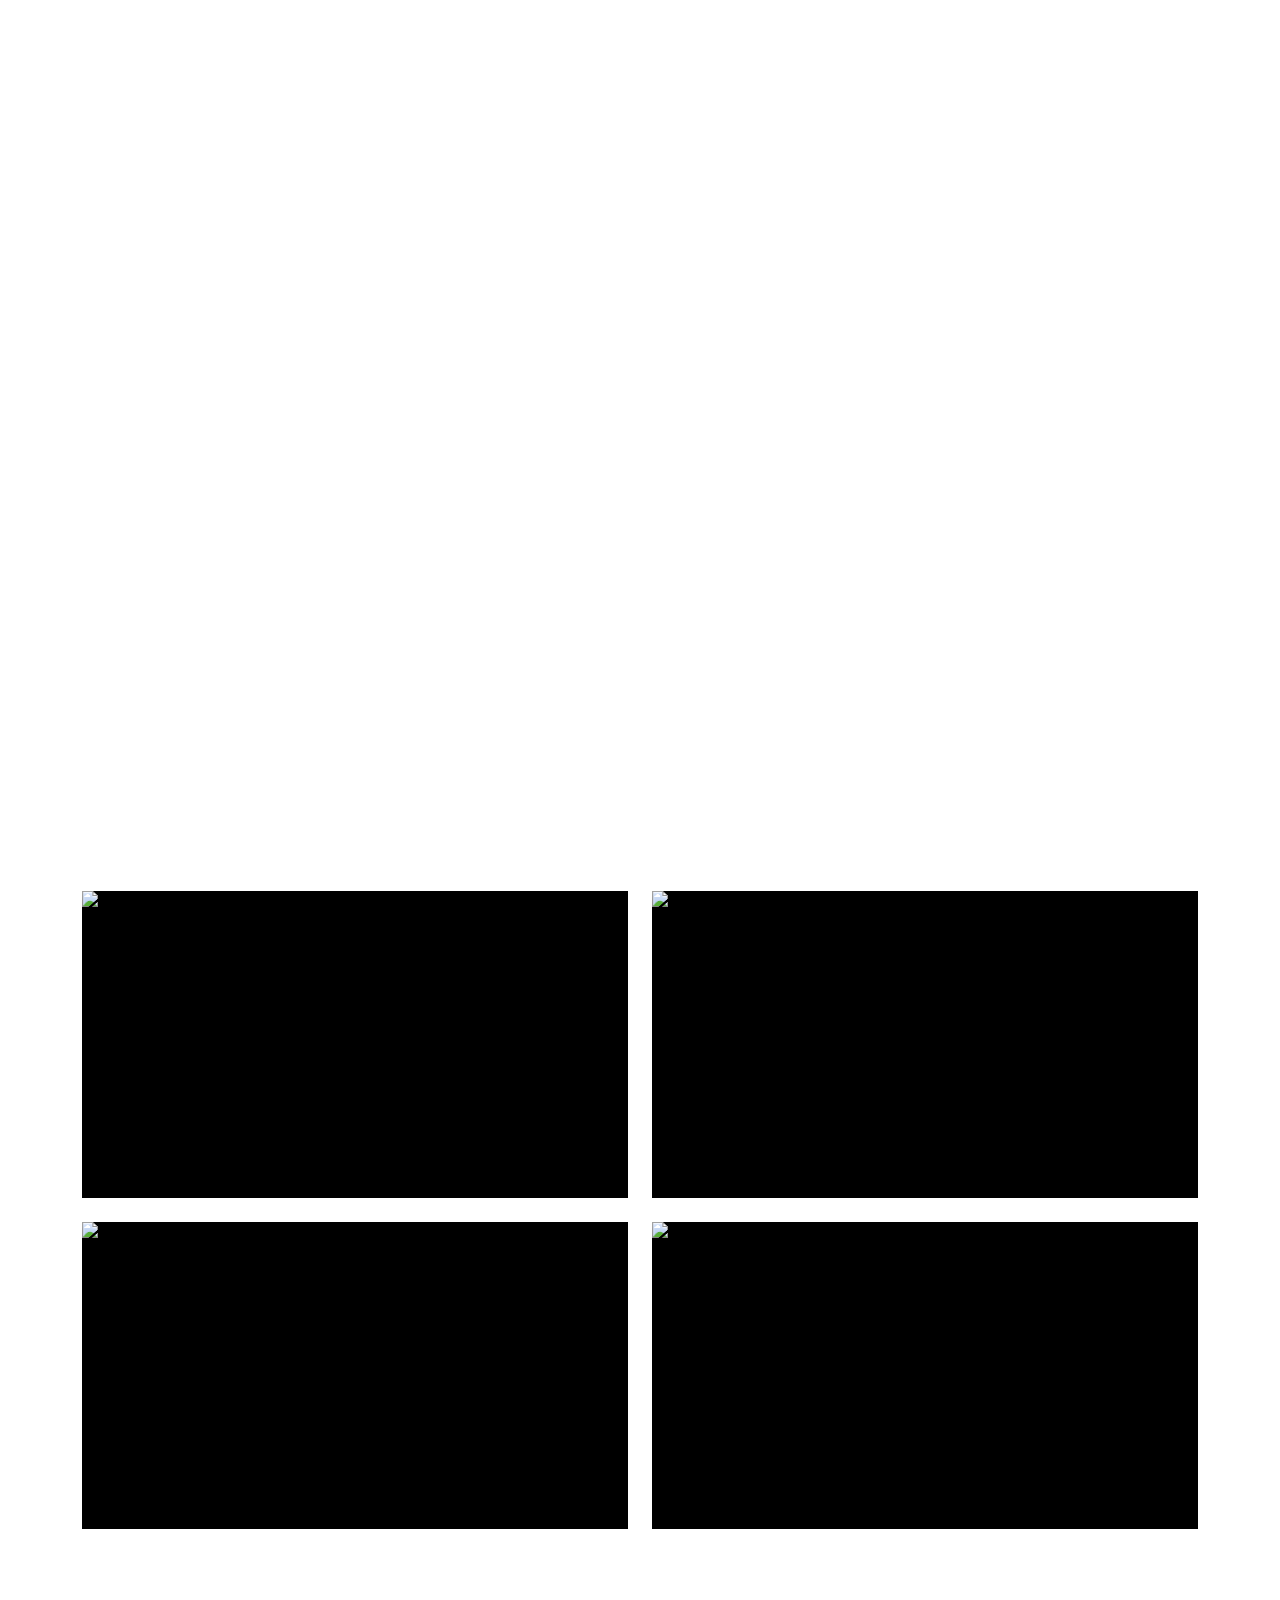
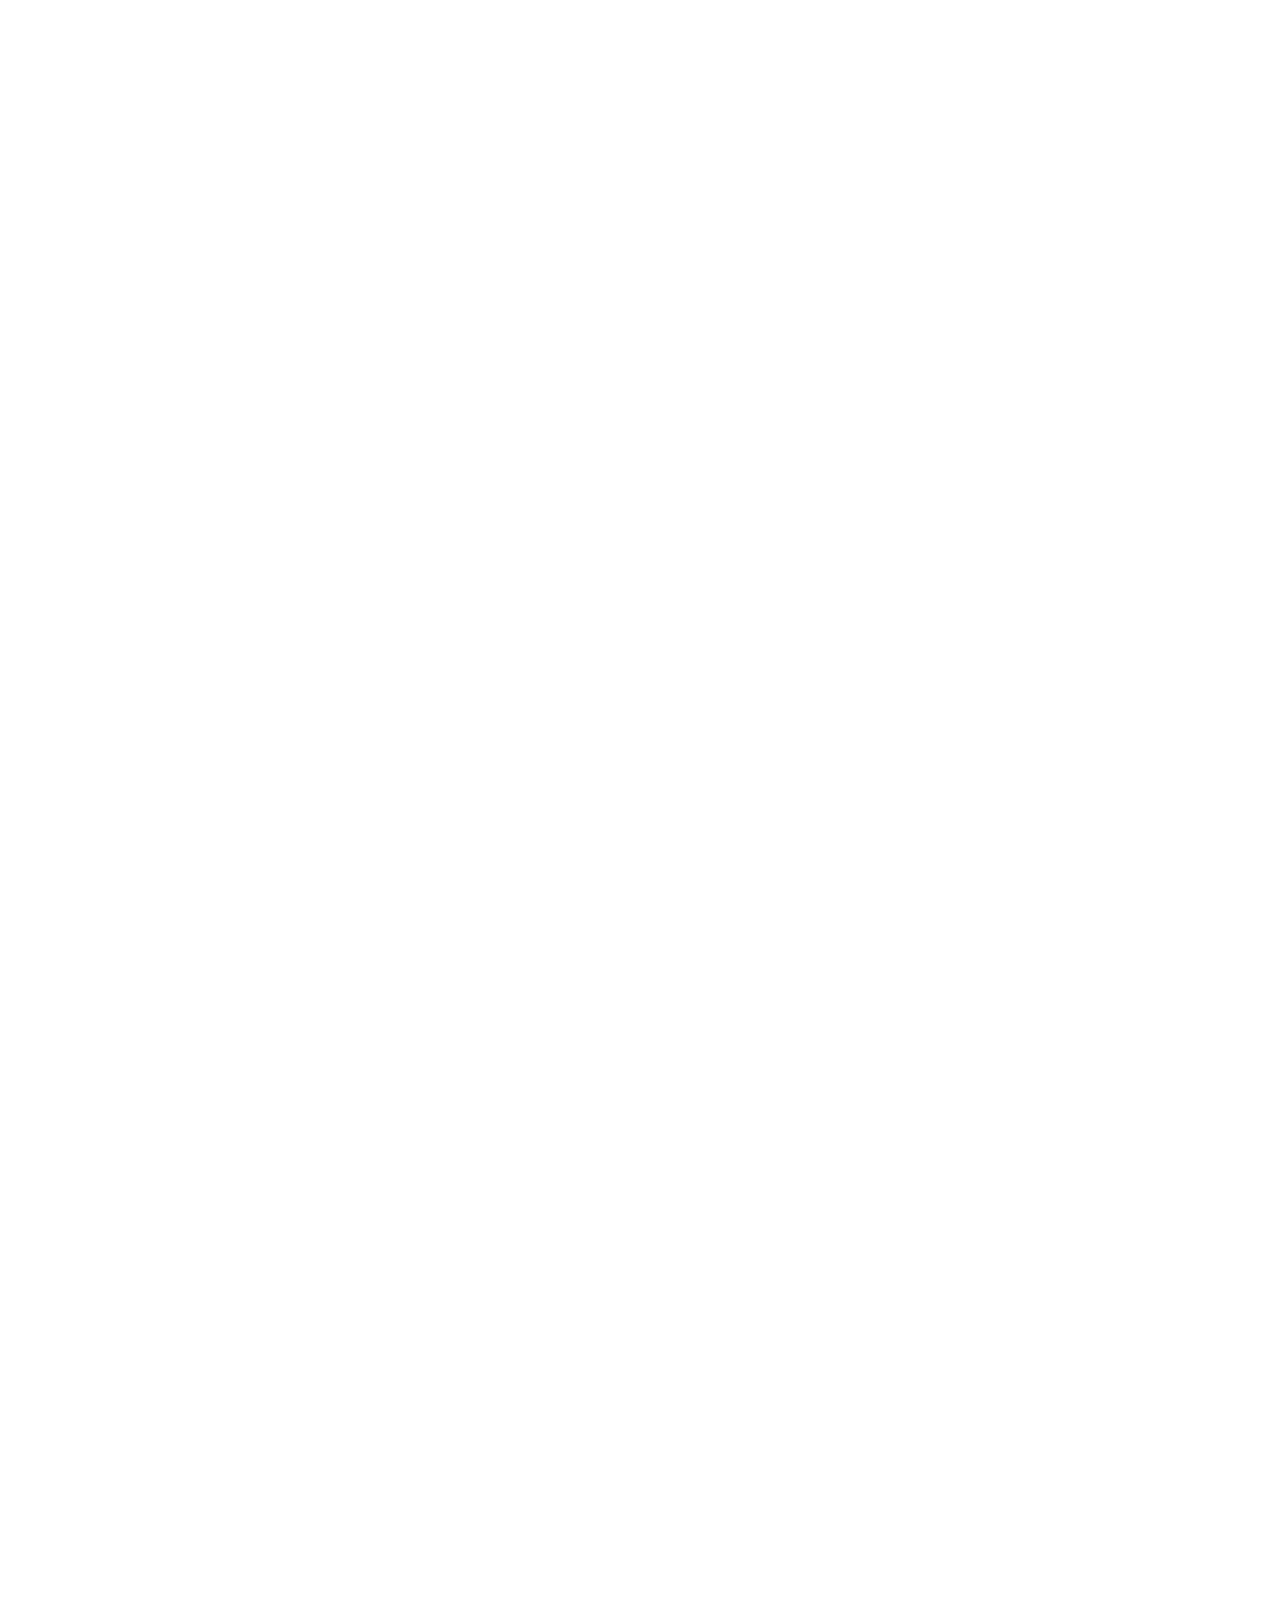
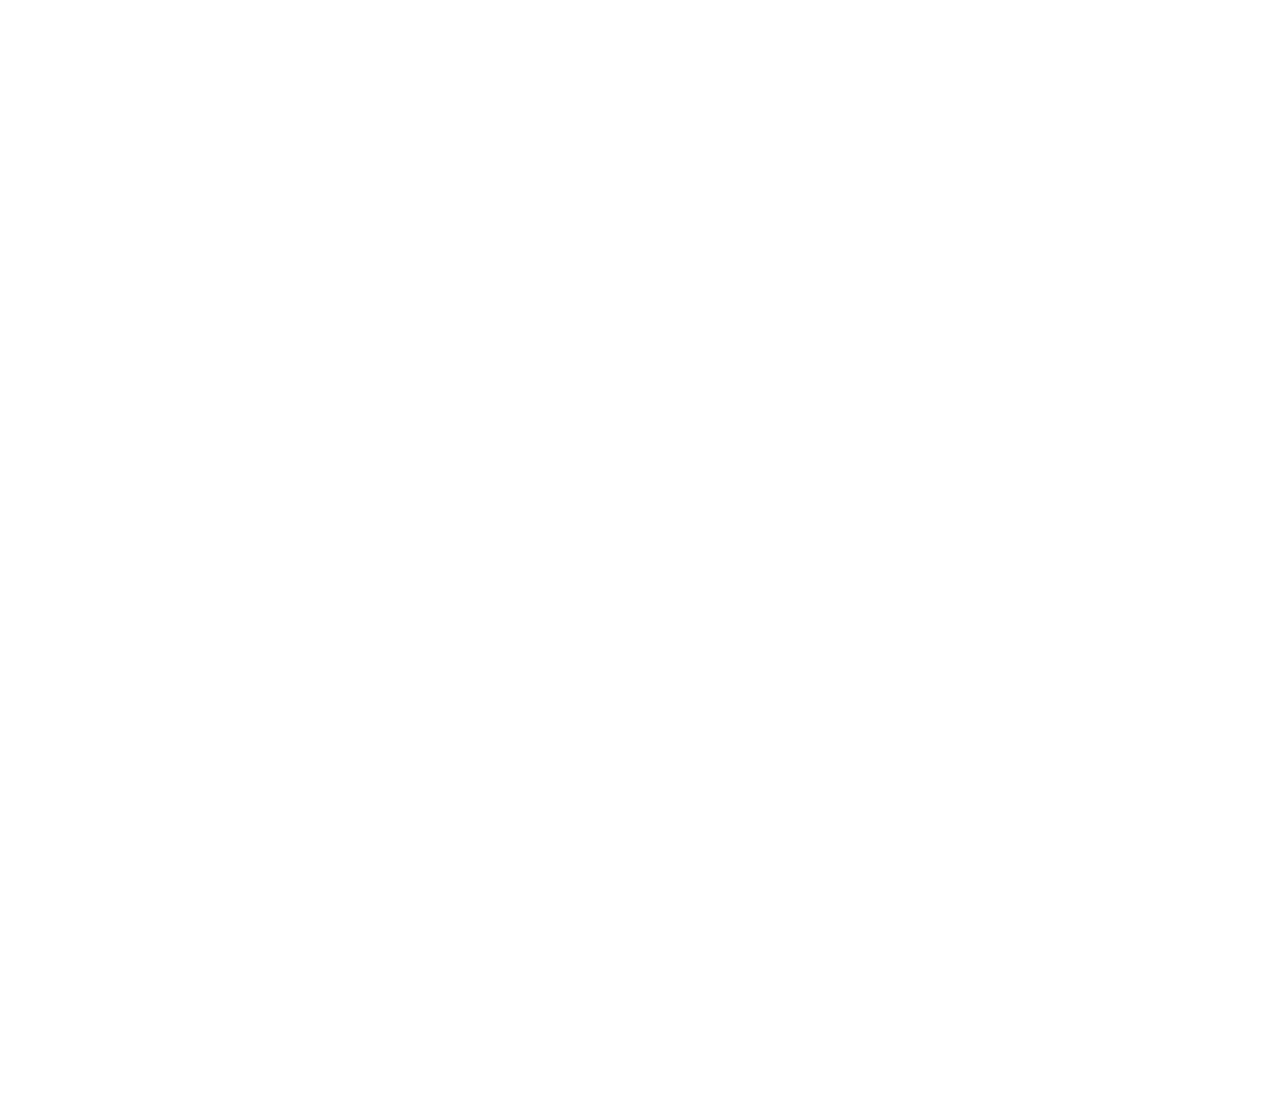
==== commit 5a2dd519: "Version 7.6-> Lazy Loading Youtube Video" ====
--- a/index.html
+++ b/index.html
@@ -88,7 +88,7 @@
                 </div>
                 <div class="h-100 d-inline-flex align-items-center mx-n2">
                     <!-- <a class="btn btn-square btn-link rounded-0 border-0 border-end border-secondary" target="_blank" href="https://youtube.com/@mehtabdrivingtrainingschool"><i class="fab fa-youtube"></i></a> -->
-                    <a class="btn btn-square btn-link rounded-0" href="https://youtube.com/@mehtabdrivingtrainingschool" target="_blank"><i class="fab fa-youtube"></i></a>
+                    <a class="btn btn-square btn-link rounded-0" href="https://youtube.com/@mehtabdrivingtrainingschool" target="_blank" aria-label="mehtab driving training school youtube channel"><i class="fab fa-youtube"></i></a>
 
                     <!-- <a class="btn btn-square btn-link rounded-0 border-0 border-end border-secondary" href=""><i class="fab fa-facebook-f"></i></a>
                     <a class="btn btn-square btn-link rounded-0 border-0 border-end border-secondary" href=""><i class="fab fa-twitter"></i></a>
@@ -297,7 +297,8 @@
     <div class="container">
         <div class="row">
             <div class="col-md-6">
-                <iframe width="100%" height="350" src="https://www.youtube.com/embed/GTk6tge90zQ?si=THBENcwEq6MqC6ph" title="YouTube video player" frameborder="0" allow="accelerometer; autoplay; clipboard-write; encrypted-media; gyroscope; picture-in-picture; web-share" allowfullscreen></iframe>
+                <!-- <iframe width="100%" height="350" src="https://www.youtube.com/embed/GTk6tge90zQ?si=THBENcwEq6MqC6ph" title="YouTube video player" frameborder="0" allow="accelerometer; autoplay; clipboard-write; encrypted-media; gyroscope; picture-in-picture; web-share" allowfullscreen></iframe> -->
+                <div class="youtube-player" data-id="GTk6tge90zQ"></div> 
             </div>
             <div class="col-md-6">
                 <h2 class="display-6 mb-4">Introduction - Mehtab Driving Training School Rajpura</h2>
@@ -425,18 +426,22 @@
     <div class="container">
         <div class="row">
             <div class="col-md-6">
-                <iframe width="100%" height="350" src="https://www.youtube.com/embed/jJ1L2vW9AXo?si=8GD5YzjD4qgegrqh" title="YouTube video player" frameborder="0" allow="accelerometer; autoplay; clipboard-write; encrypted-media; gyroscope; picture-in-picture; web-share" allowfullscreen></iframe>
+                <!-- <iframe width="100%" height="350" src="https://www.youtube.com/embed/jJ1L2vW9AXo?si=8GD5YzjD4qgegrqh" title="YouTube video player" frameborder="0" allow="accelerometer; autoplay; clipboard-write; encrypted-media; gyroscope; picture-in-picture; web-share" allowfullscreen></iframe> -->
+                <div class="youtube-player" data-id="jJ1L2vW9AXo"></div> 
             </div>
             <div class="col-md-6">
-                <iframe width="100%" height="350" src="https://www.youtube.com/embed/lDXOoZOG0c4?si=ExNT_HzvUHr2khD4" title="YouTube video player" frameborder="0" allow="accelerometer; autoplay; clipboard-write; encrypted-media; gyroscope; picture-in-picture; web-share" allowfullscreen></iframe>
+                <!-- <iframe width="100%" height="350" src="https://www.youtube.com/embed/lDXOoZOG0c4?si=ExNT_HzvUHr2khD4" title="YouTube video player" frameborder="0" allow="accelerometer; autoplay; clipboard-write; encrypted-media; gyroscope; picture-in-picture; web-share" allowfullscreen></iframe> -->
+                <div class="youtube-player" data-id="lDXOoZOG0c4"></div> 
             </div>
         </div>
         <div class="row my-4">
             <div class="col-md-6">
-                <iframe width="100%" height="350" src="https://www.youtube.com/embed/KioPkfNbrgk?si=T2MBC6pEqHH19E-d" title="YouTube video player" frameborder="0" allow="accelerometer; autoplay; clipboard-write; encrypted-media; gyroscope; picture-in-picture; web-share" allowfullscreen></iframe>
+                <!-- <iframe width="100%" height="350" src="https://www.youtube.com/embed/KioPkfNbrgk?si=T2MBC6pEqHH19E-d" title="YouTube video player" frameborder="0" allow="accelerometer; autoplay; clipboard-write; encrypted-media; gyroscope; picture-in-picture; web-share" allowfullscreen></iframe> -->
+                <div class="youtube-player" data-id="KioPkfNbrgk"></div> 
             </div>
             <div class="col-md-6">
-                <iframe width="100%" height="350" src="https://www.youtube.com/embed/8Iy403tlnGo?si=sZVmBtWBYliuDRQ-" title="YouTube video player" frameborder="0" allow="accelerometer; autoplay; clipboard-write; encrypted-media; gyroscope; picture-in-picture; web-share" allowfullscreen></iframe>
+                <!-- <iframe width="100%" height="350" src="https://www.youtube.com/embed/8Iy403tlnGo?si=sZVmBtWBYliuDRQ-" title="YouTube video player" frameborder="0" allow="accelerometer; autoplay; clipboard-write; encrypted-media; gyroscope; picture-in-picture; web-share" allowfullscreen></iframe> -->
+                <div class="youtube-player" data-id="8Iy403tlnGo"></div> 
             </div>
         </div>
     </div>
@@ -713,6 +718,104 @@
 
     <!-- Template Javascript -->
     <script src="js/main.js"></script>
+
+    <!-- lazy load youtube -->
+    <style>
+        .youtube-player {
+          position: relative;
+          padding-bottom: 56.25%;
+          height: 0;
+          overflow: hidden;
+          max-width: 100%;
+          background: #000;
+          margin: 0px;
+        }
+        .youtube-player iframe {
+          position: absolute;
+          top: 0;
+          left: 0;
+          width: 100%;
+          height: 100%;
+          z-index: 100;
+          background: transparent;
+        }
+        .youtube-player img {
+          object-fit: cover;
+          display: block;
+          left: 0;
+          bottom: 0;
+          margin: auto;
+          max-width: 100%;
+          width: 100%;
+          position: absolute;
+          right: 0;
+          top: 0;
+          border: none;
+          height: auto;
+          cursor: pointer;
+          -webkit-transition: 0.4s all;
+          -moz-transition: 0.4s all;
+          transition: 0.4s all;
+        }
+        .youtube-player img:hover {
+          -webkit-filter: brightness(75%);
+          -moz-filter: brightness(75%);
+          filter: brightness(75%);
+        }
+        .youtube-player .play {
+          height: 72px;
+          width: 72px;
+          left: 50%;
+          top: 50%;
+          margin-left: -36px;
+          margin-top: -36px;
+          position: absolute;
+           background: url("https://upload.wikimedia.org/wikipedia/commons/b/b8/YouTube_play_button_icon_%282013%E2%80%932017%29.svg") no-repeat;
+          cursor: pointer;
+        }
+    </style>
+        
+    <script type='text/javascript'>
+        //<![CDATA[
+        function labnolIframe(div) {
+          var iframe = document.createElement("iframe");
+          iframe.setAttribute(
+            "src",
+            "https://www.youtube.com/embed/" + div.dataset.id + "?autoplay=1&rel=0"
+          );
+          iframe.setAttribute("frameborder", "0");
+          iframe.setAttribute("allowfullscreen", "1");
+          iframe.setAttribute(
+            "allow",
+            "accelerometer; autoplay; encrypted-media; gyroscope; picture-in-picture"
+          );
+          div.parentNode.replaceChild(iframe, div);
+        }
+        function initYouTubeVideos() {
+          var playerElements = document.getElementsByClassName("youtube-player");
+          for (var n = 0; n < playerElements.length; n++) {
+            var videoId = playerElements[n].dataset.id;
+            var div = document.createElement("div");
+            div.setAttribute("data-id", videoId);
+            var thumbNode = document.createElement("img");
+            thumbNode.src = "https://i.ytimg.com/vi_webp/ID/hqdefault.webp".replace(
+              "ID",
+              videoId
+            );
+            div.appendChild(thumbNode);
+            var playButton = document.createElement("div");
+            playButton.setAttribute("class", "play");
+            div.appendChild(playButton);
+            div.onclick = function () {
+              labnolIframe(this);
+            };
+            playerElements[n].appendChild(div);
+          }
+        }
+        document.addEventListener("DOMContentLoaded", initYouTubeVideos);
+        //]]>
+    </script> 
+    <!-- lazy load youtube end -->
 </body>
 
 </html>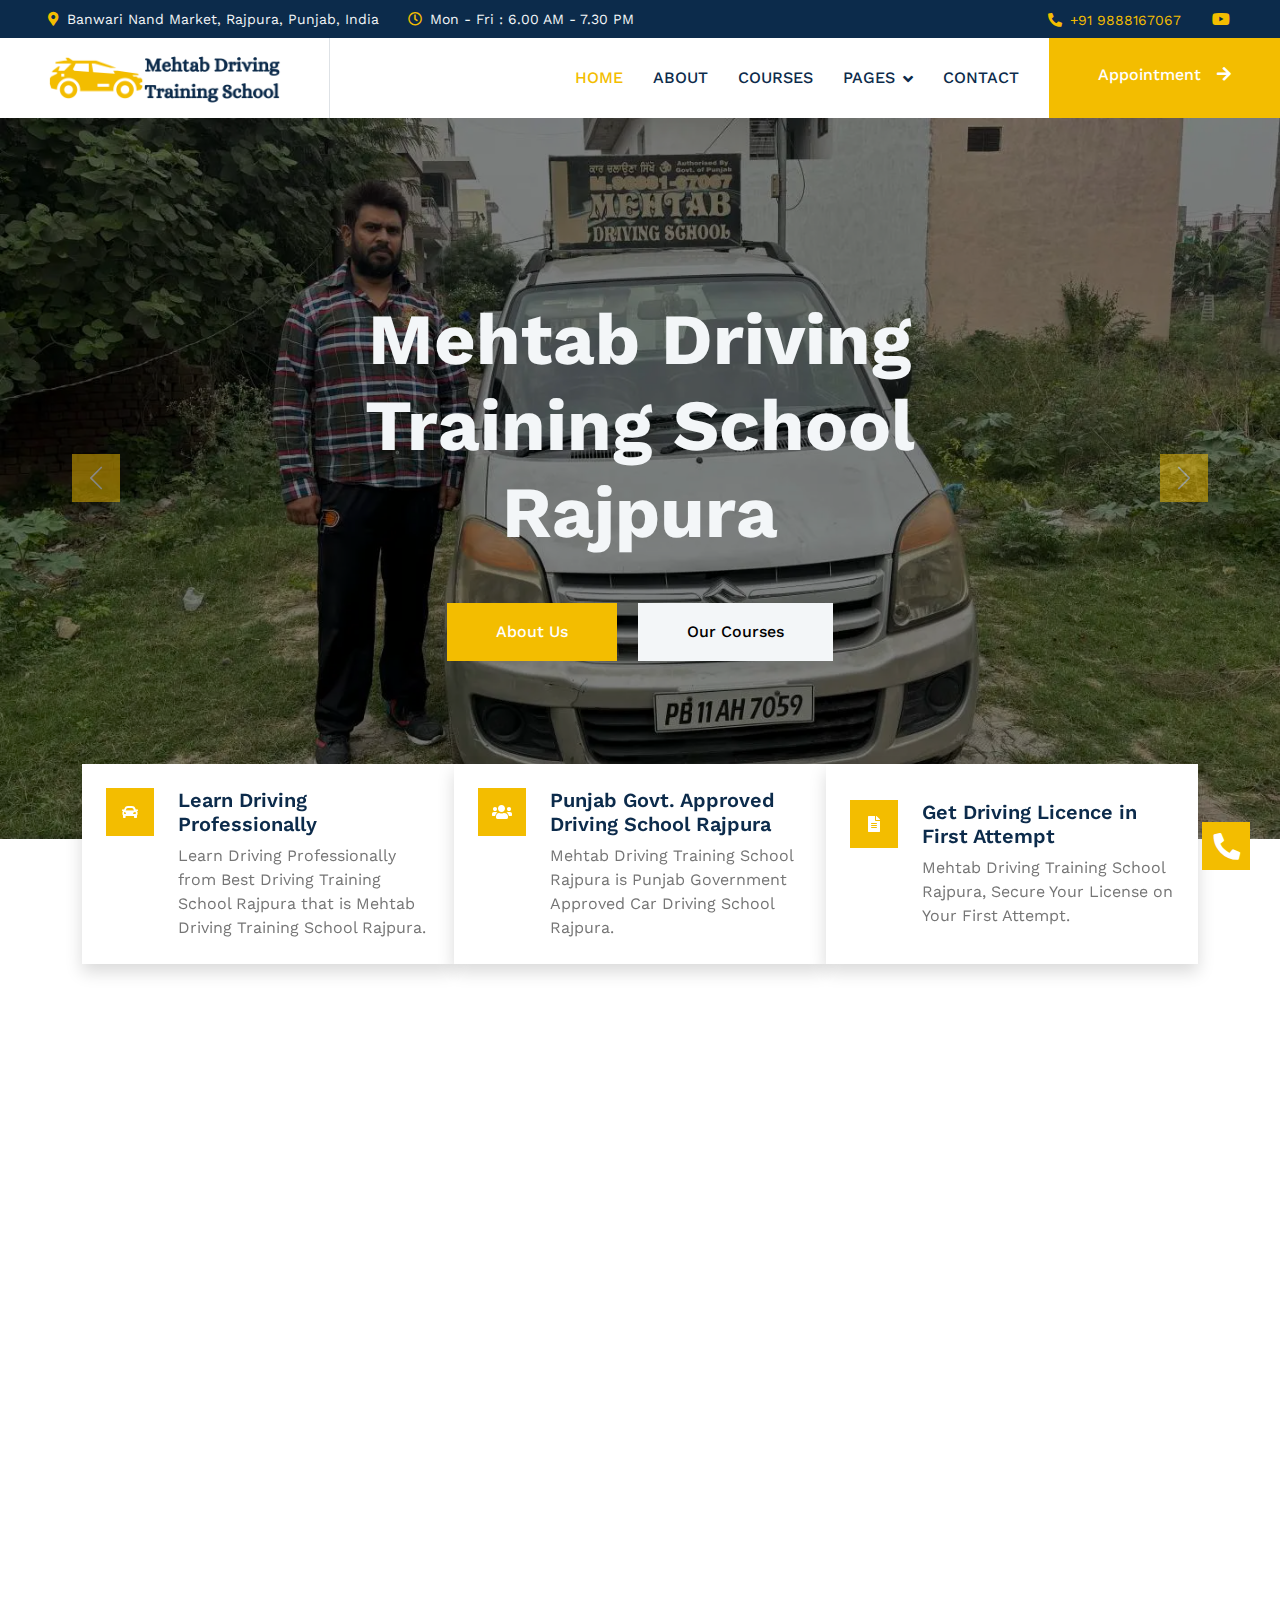
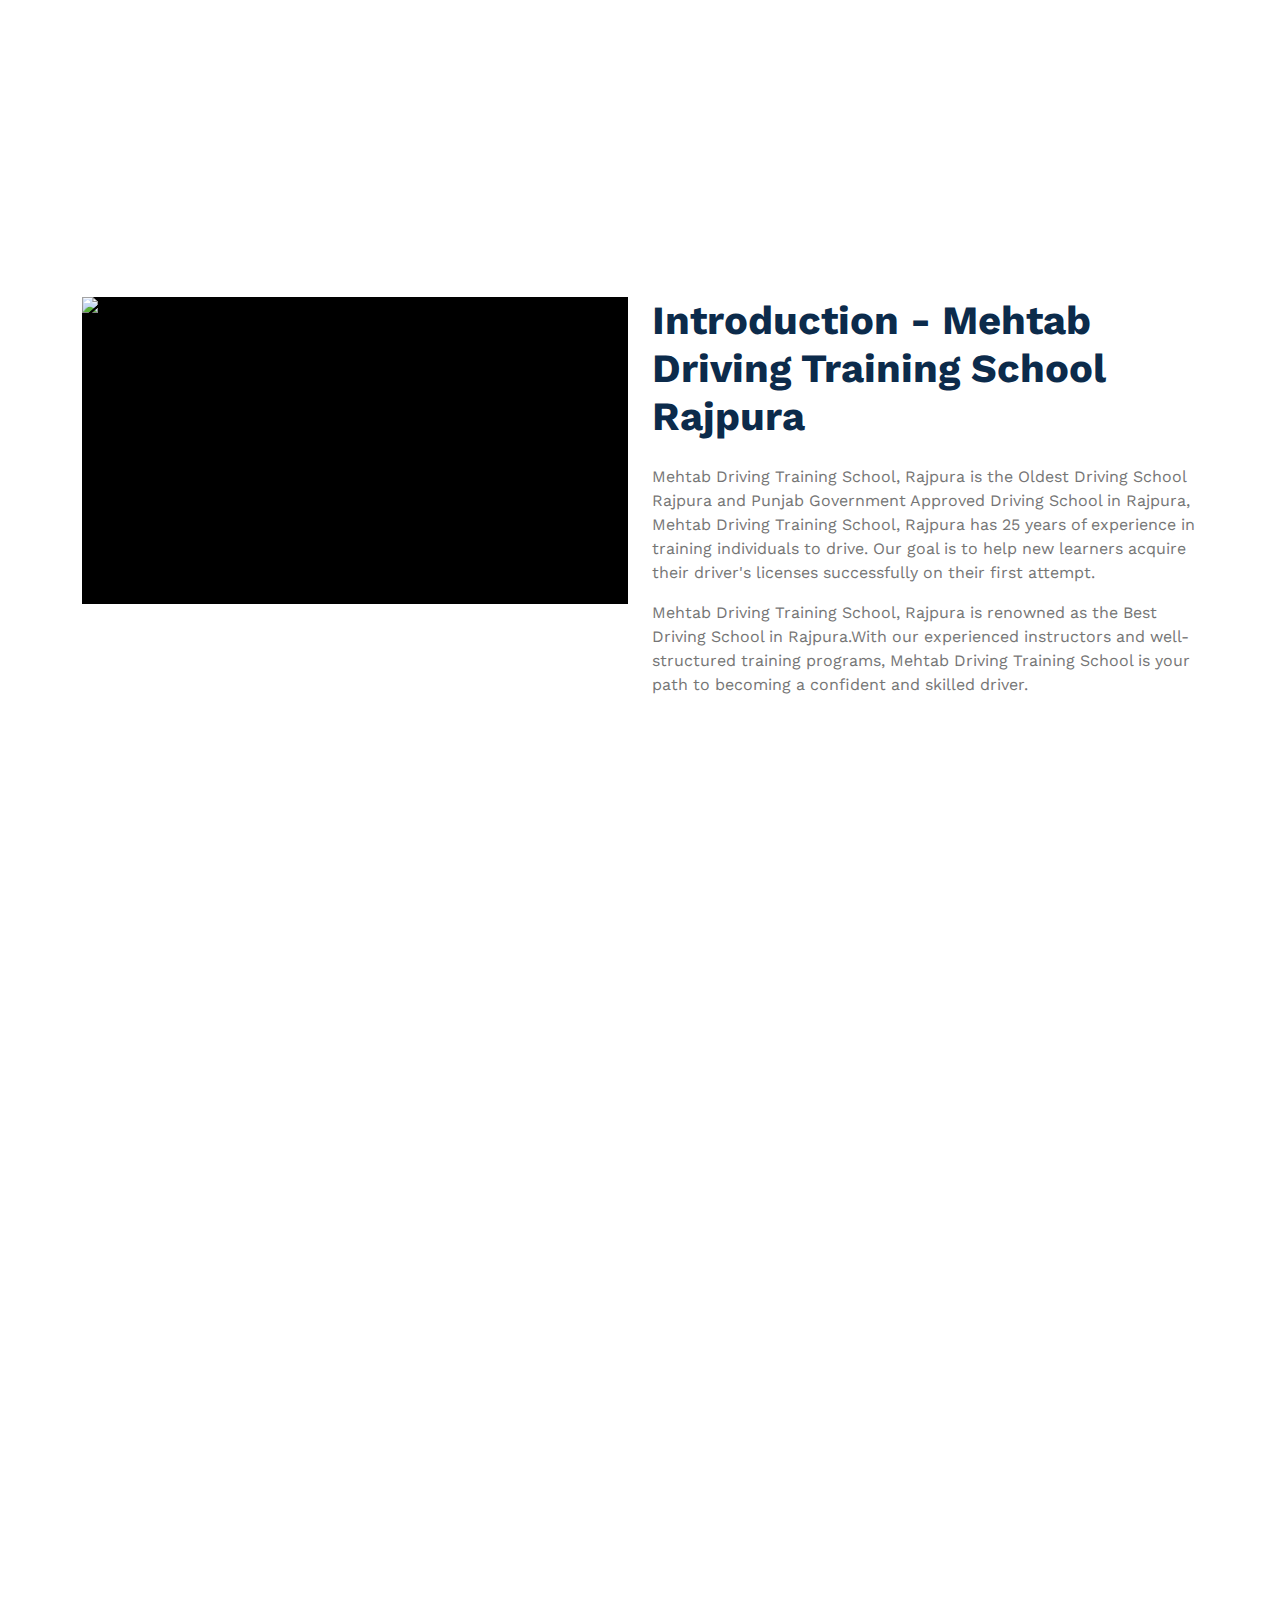
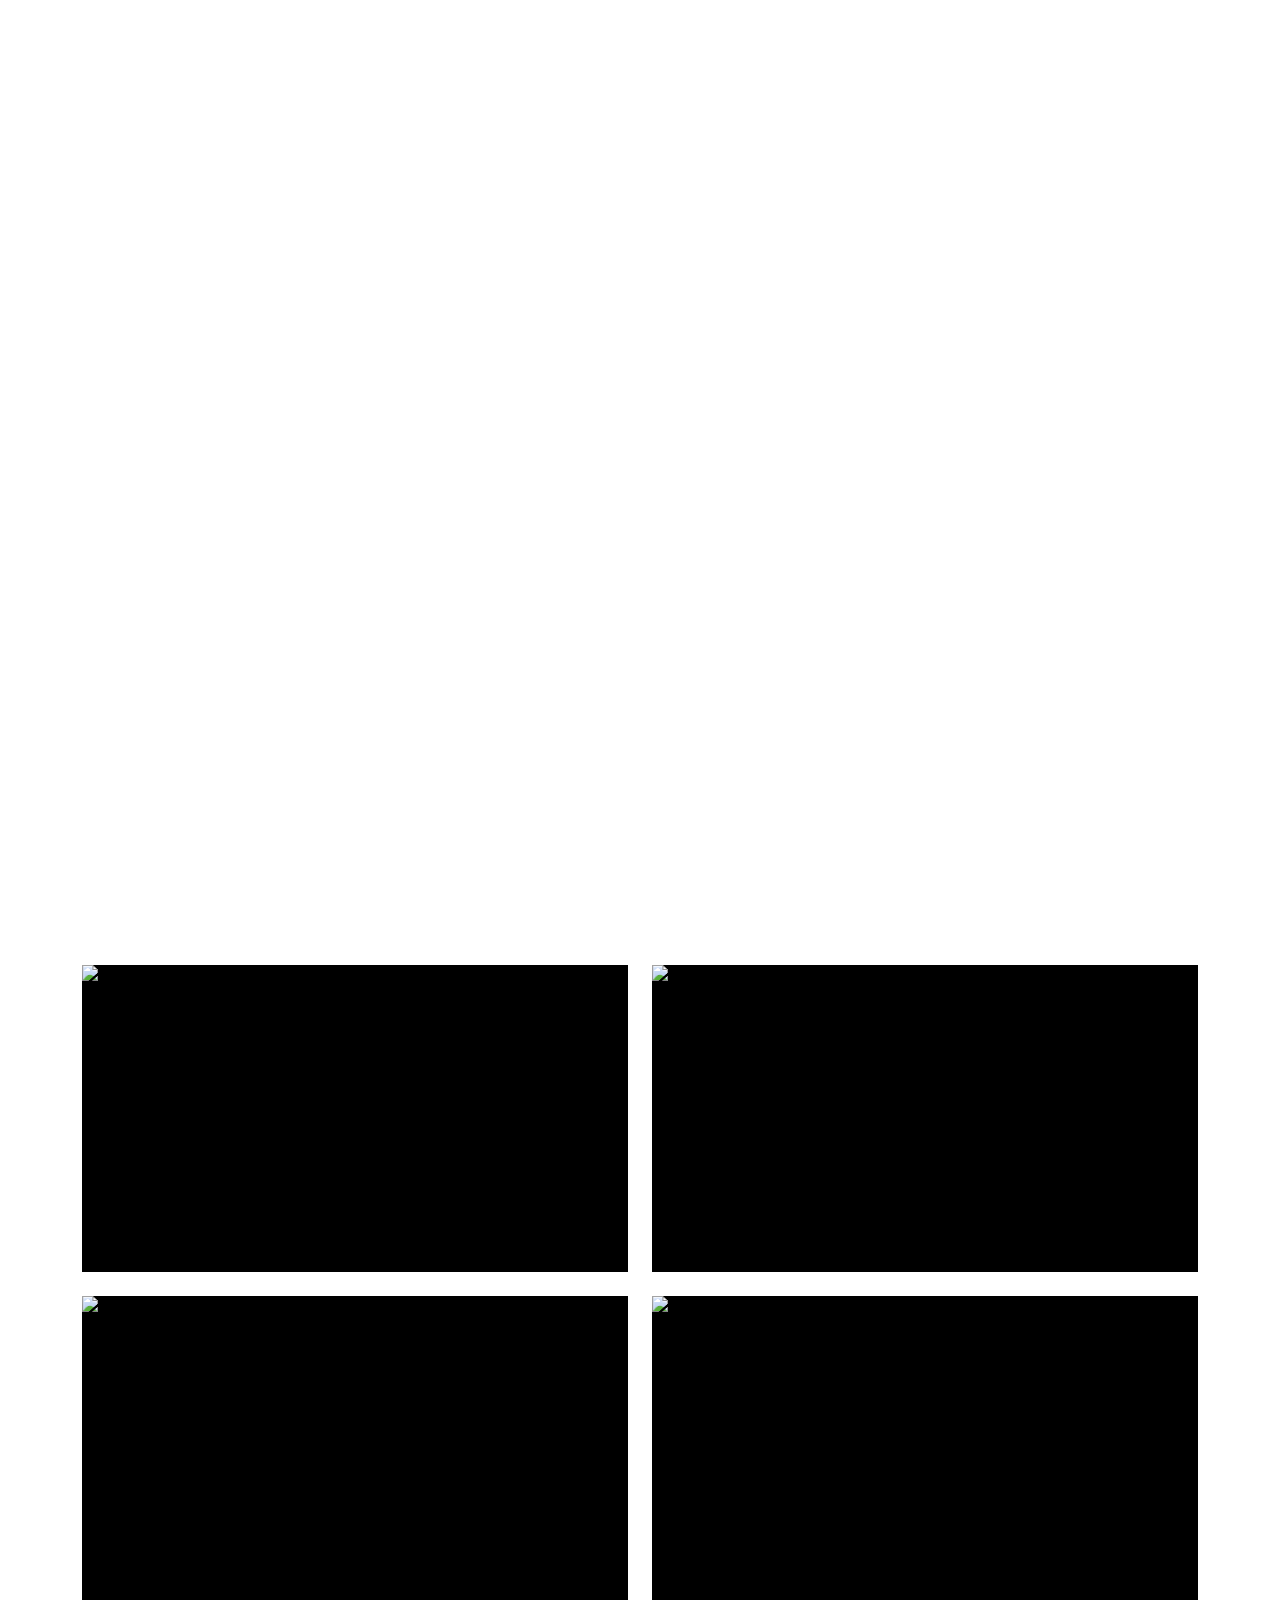
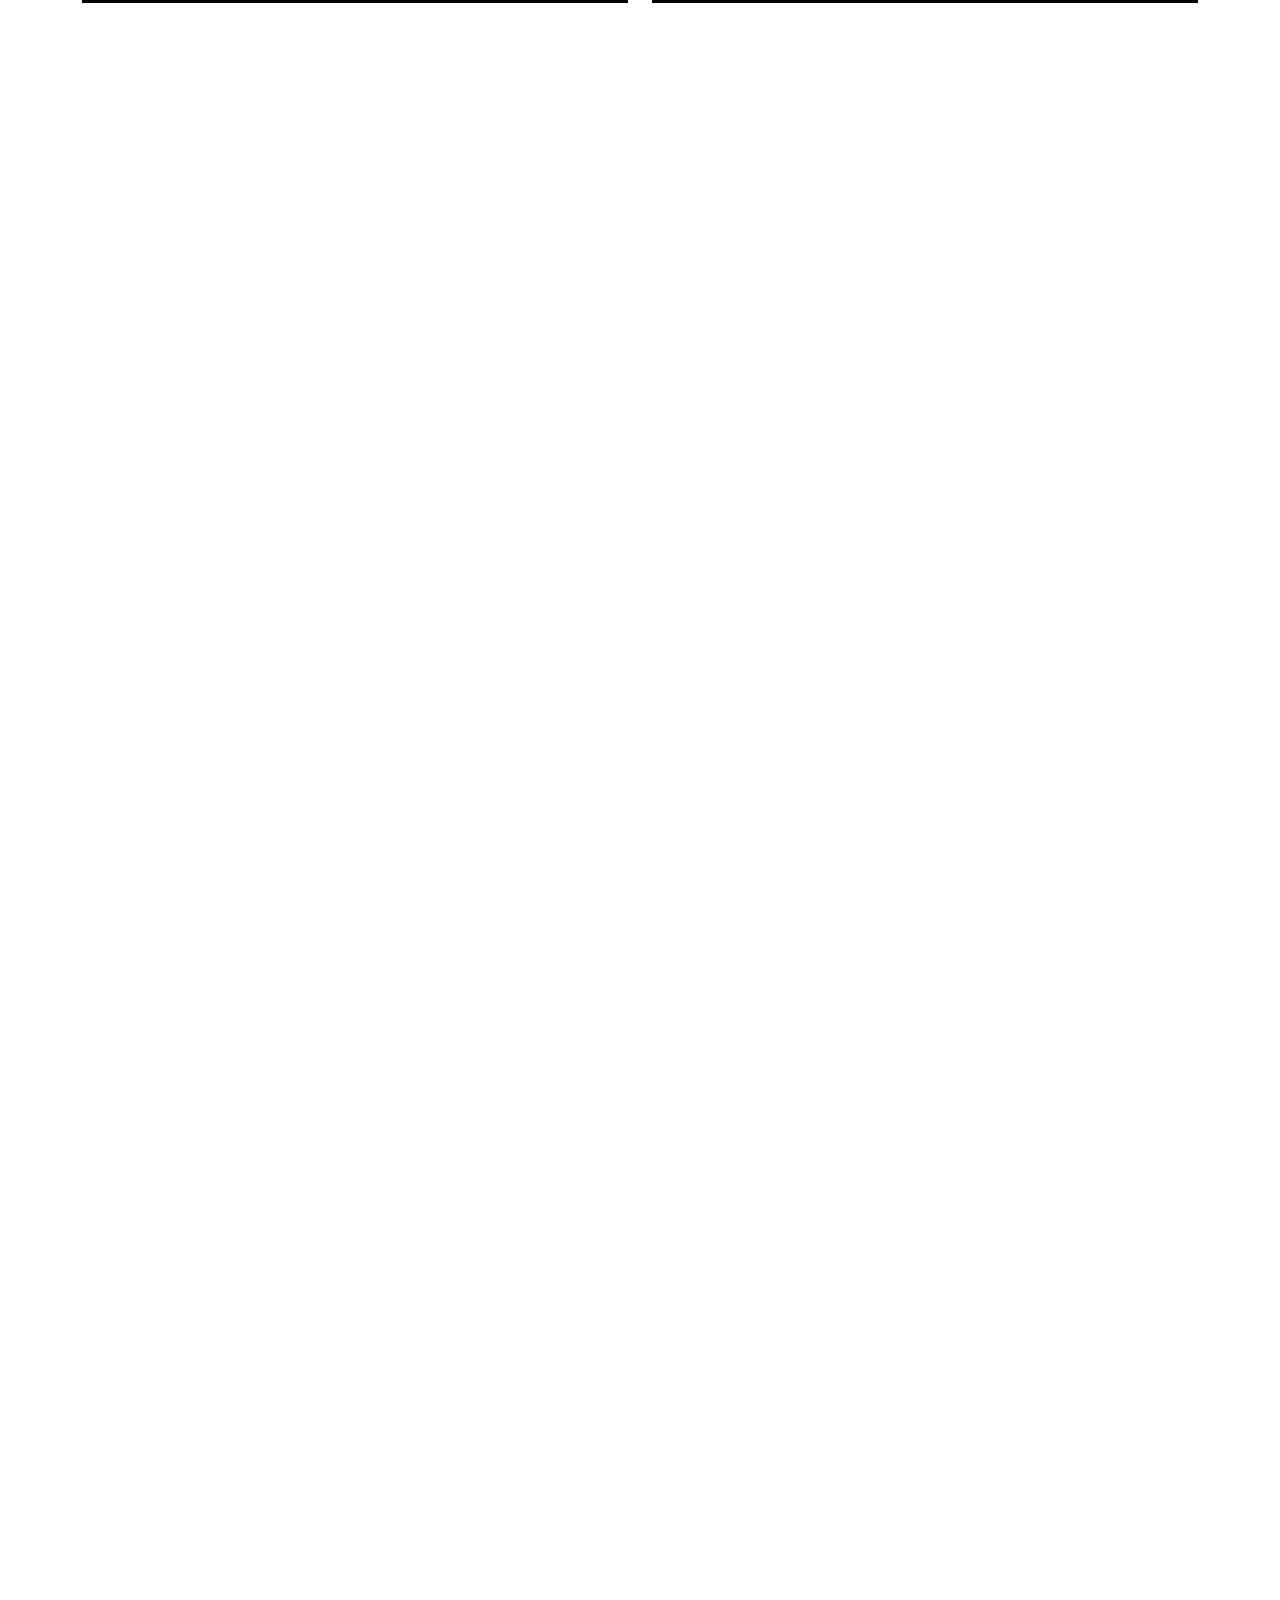
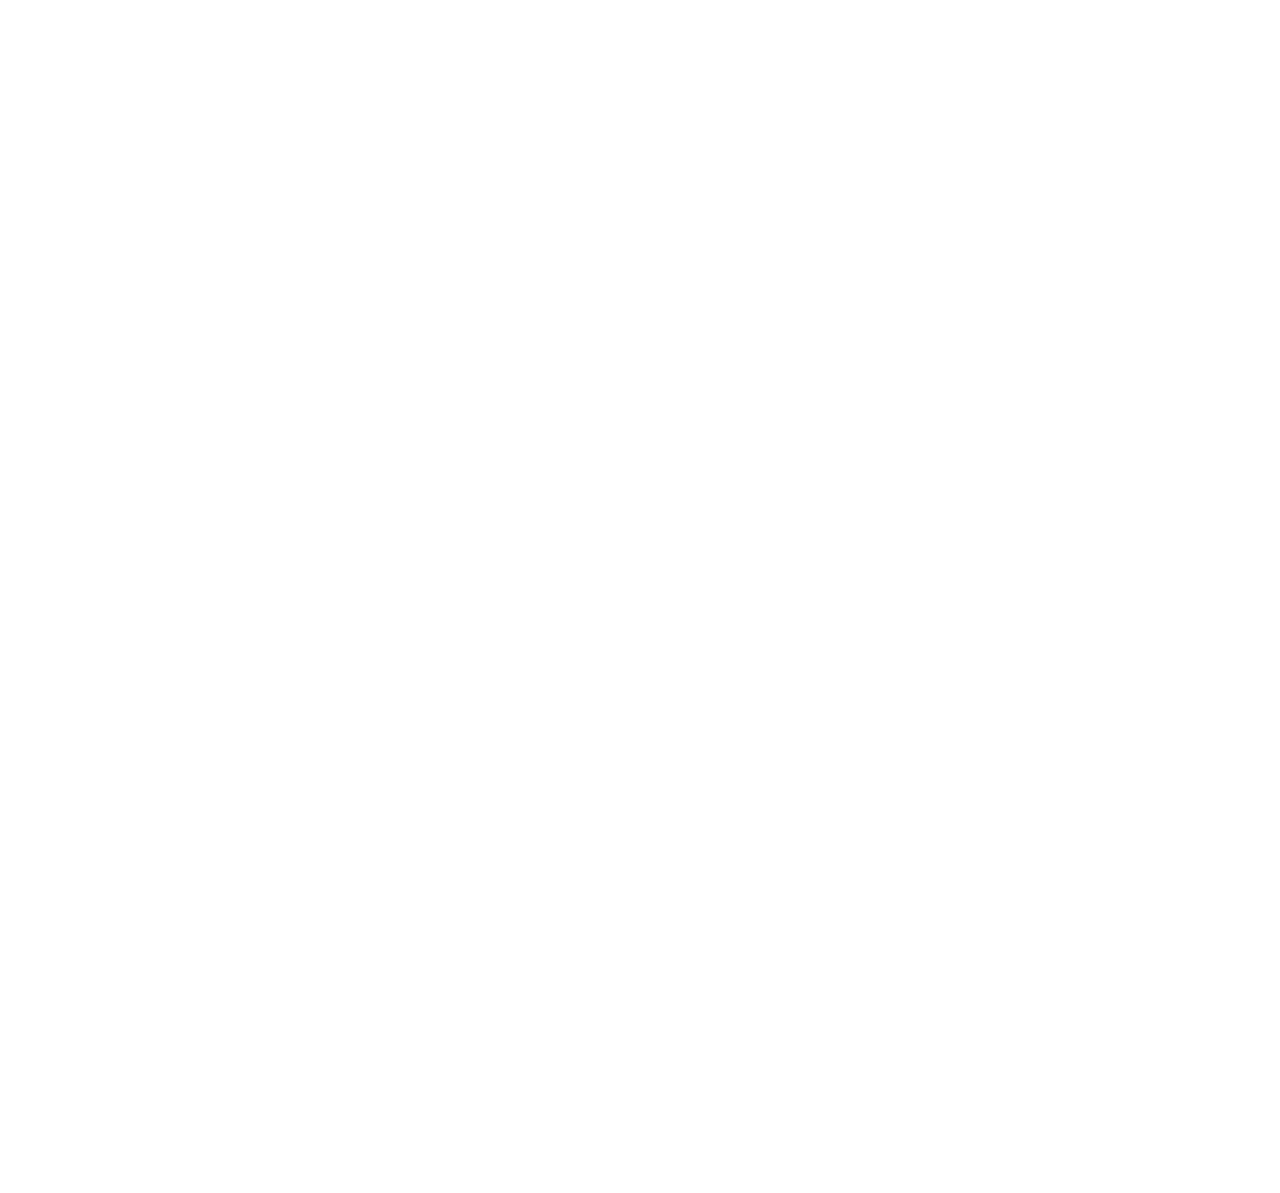
==== commit cfac68e3: "Added Phone Number Field to all the Contact and Appointment forms" ====
--- a/index.html
+++ b/index.html
@@ -382,31 +382,38 @@
                             <div class="row g-3">
                                 <div class="col-sm-6">
                                     <div class="form-floating">
-                                        <input type="text" class="form-control border-0" id="gname" placeholder="Gurdian Name" name="name">
+                                        <input type="text" class="form-control border-0" id="gname" placeholder="Name" name="name" required>
                                         <label for="gname">Your Name</label>
                                     </div>
                                 </div>
                                 <div class="col-sm-6">
                                     <div class="form-floating">
-                                        <input type="email" class="form-control border-0" id="gmail" placeholder="Gurdian Email" name="email">
+                                        <input type="email" class="form-control border-0" id="gmail" placeholder="Email" name="email" required>
                                         <label for="gmail">Your Email</label>
                                     </div>
                                 </div>
                                 <div class="col-sm-6">
                                     <div class="form-floating">
-                                        <input type="text" class="form-control border-0" id="cname" placeholder="Child Name" name="course">
+                                        <input type="text" class="form-control border-0" id="cname" placeholder="Courses Type" name="course" required>
                                         <label for="cname">Courses Type</label>
                                     </div>
                                 </div>
                                 <div class="col-sm-6">
                                     <div class="form-floating">
-                                        <input type="text" class="form-control border-0" id="cage" placeholder="Child Age" name="cartype">
-                                        <label for="cage">Car Type</label>
+                                        <input type="text" class="form-control border-0" id="cage" placeholder="Vehicle Type" name="vehicletype" required>
+                                        <label for="cage">Vehicle Type</label>
                                     </div>
                                 </div>
+                                <!-- Phone Number -->
                                 <div class="col-12">
                                     <div class="form-floating">
-                                        <textarea class="form-control border-0" placeholder="Leave a message here" id="message" style="height: 100px" name="message"></textarea>
+                                        <input type="number" class="form-control border-0" id="phonenumber" placeholder="PhoneNumber" name="PhoneNumber" max="9999999999" min="6000000000" required>
+                                        <label for="phonenumber">Phone Number</label>
+                                    </div>
+                                </div>
+                                <div class="col-12">
+                                    <div class="form-floating">
+                                        <textarea class="form-control border-0" placeholder="Leave a message here" id="message" style="height: 100px" name="message" required></textarea>
                                         <label for="message">Message</label>
                                     </div>
                                 </div>
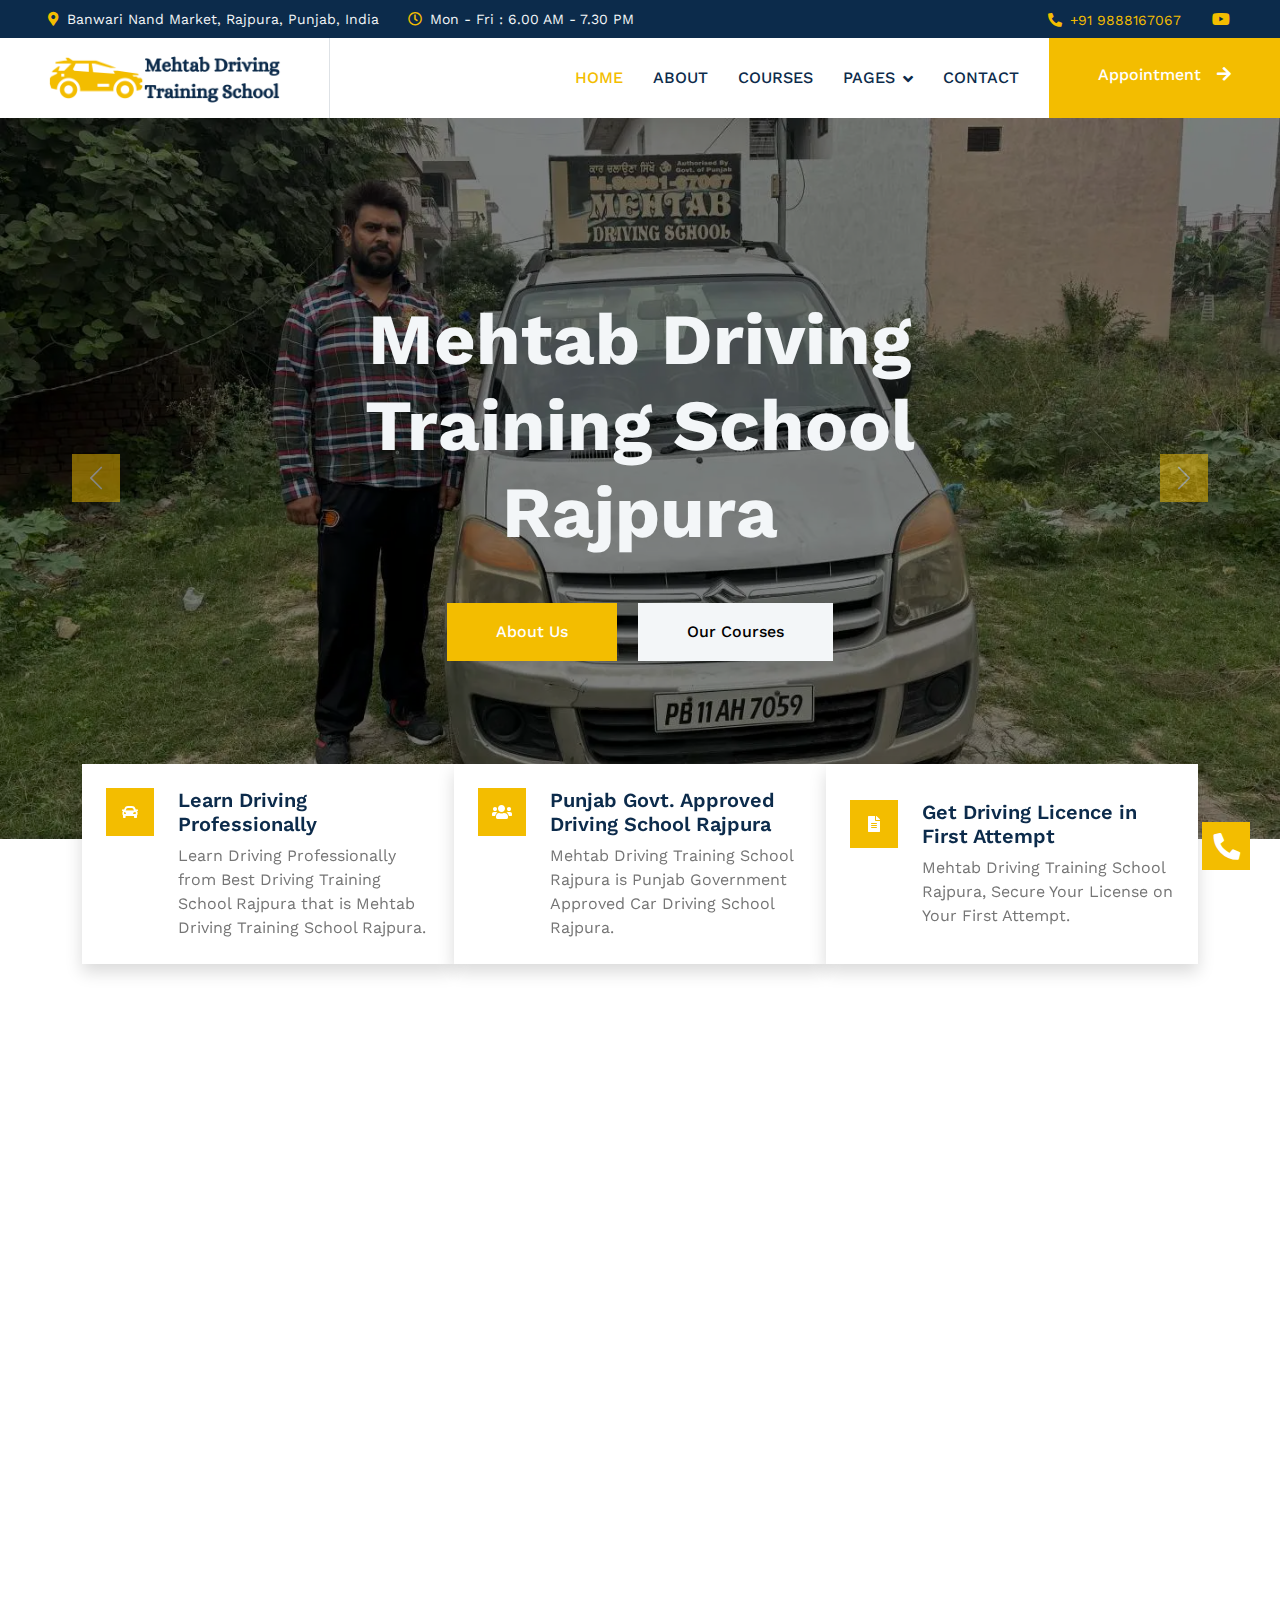
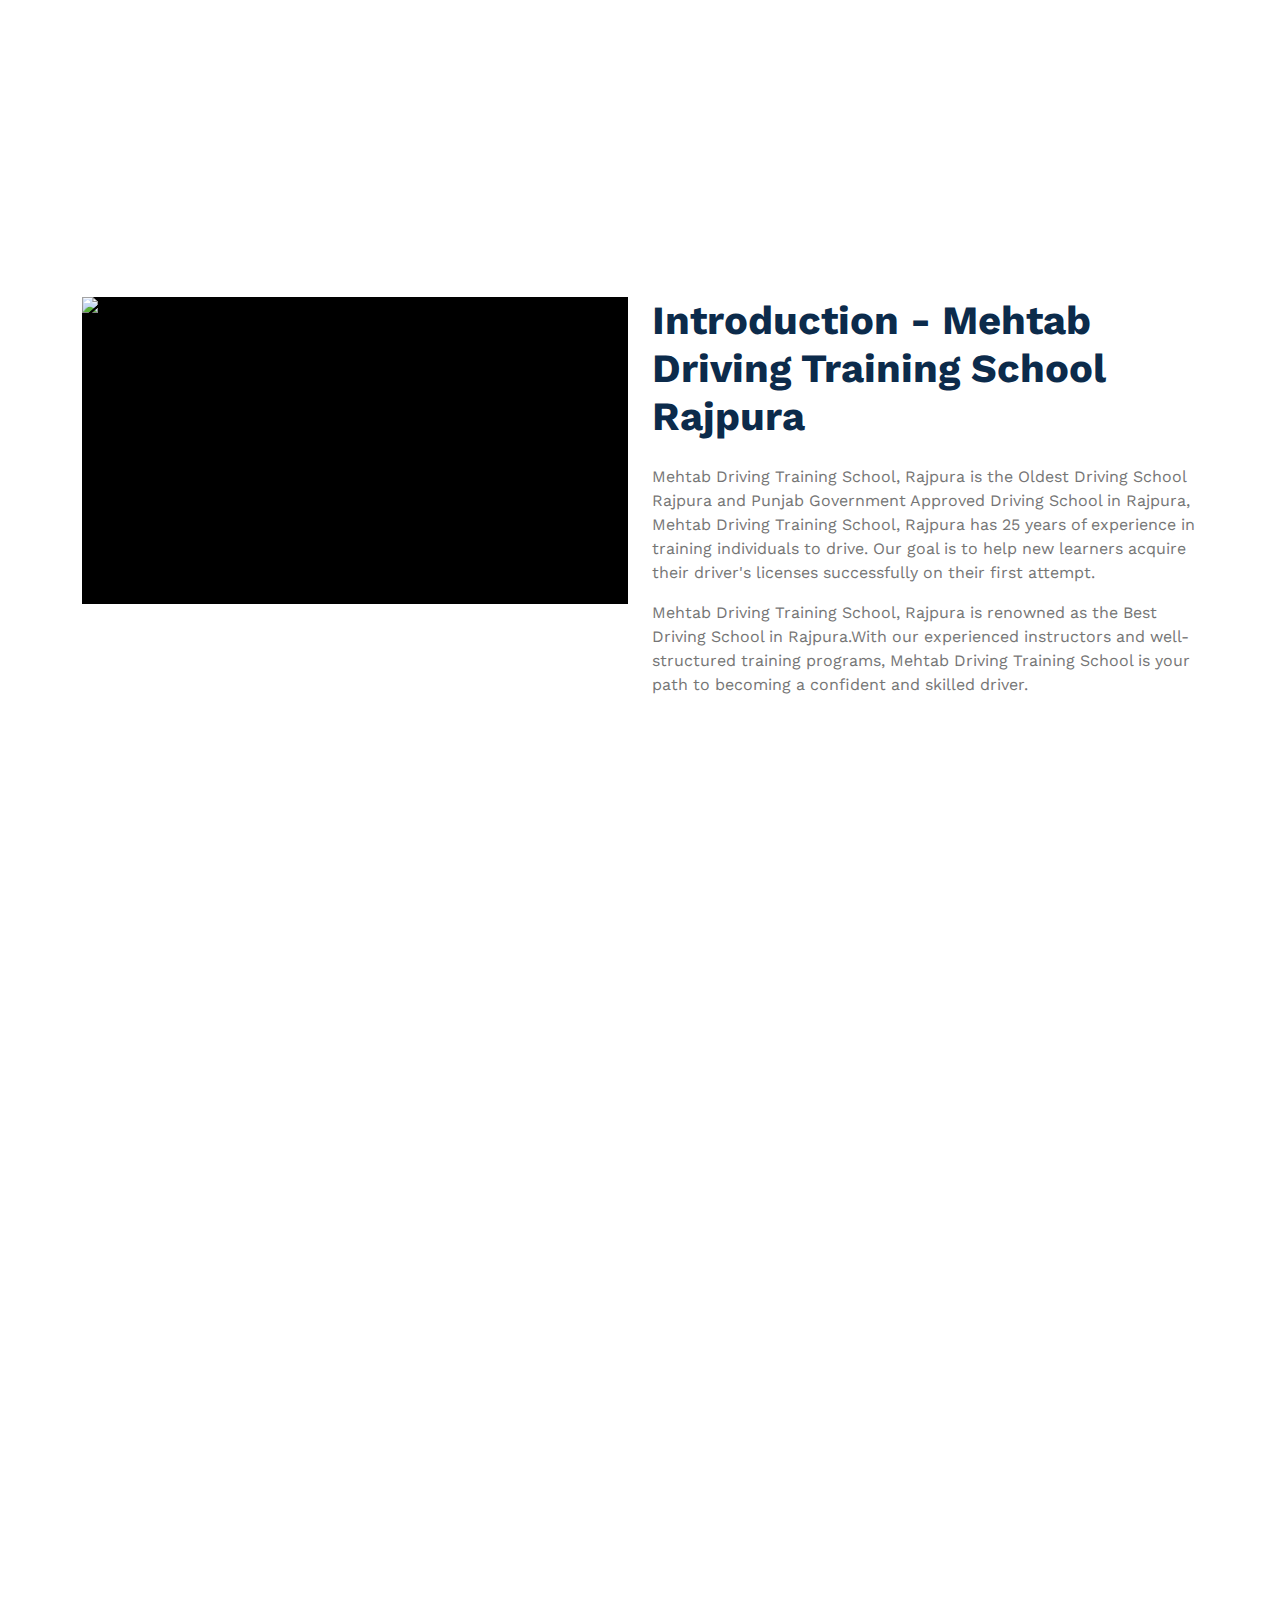
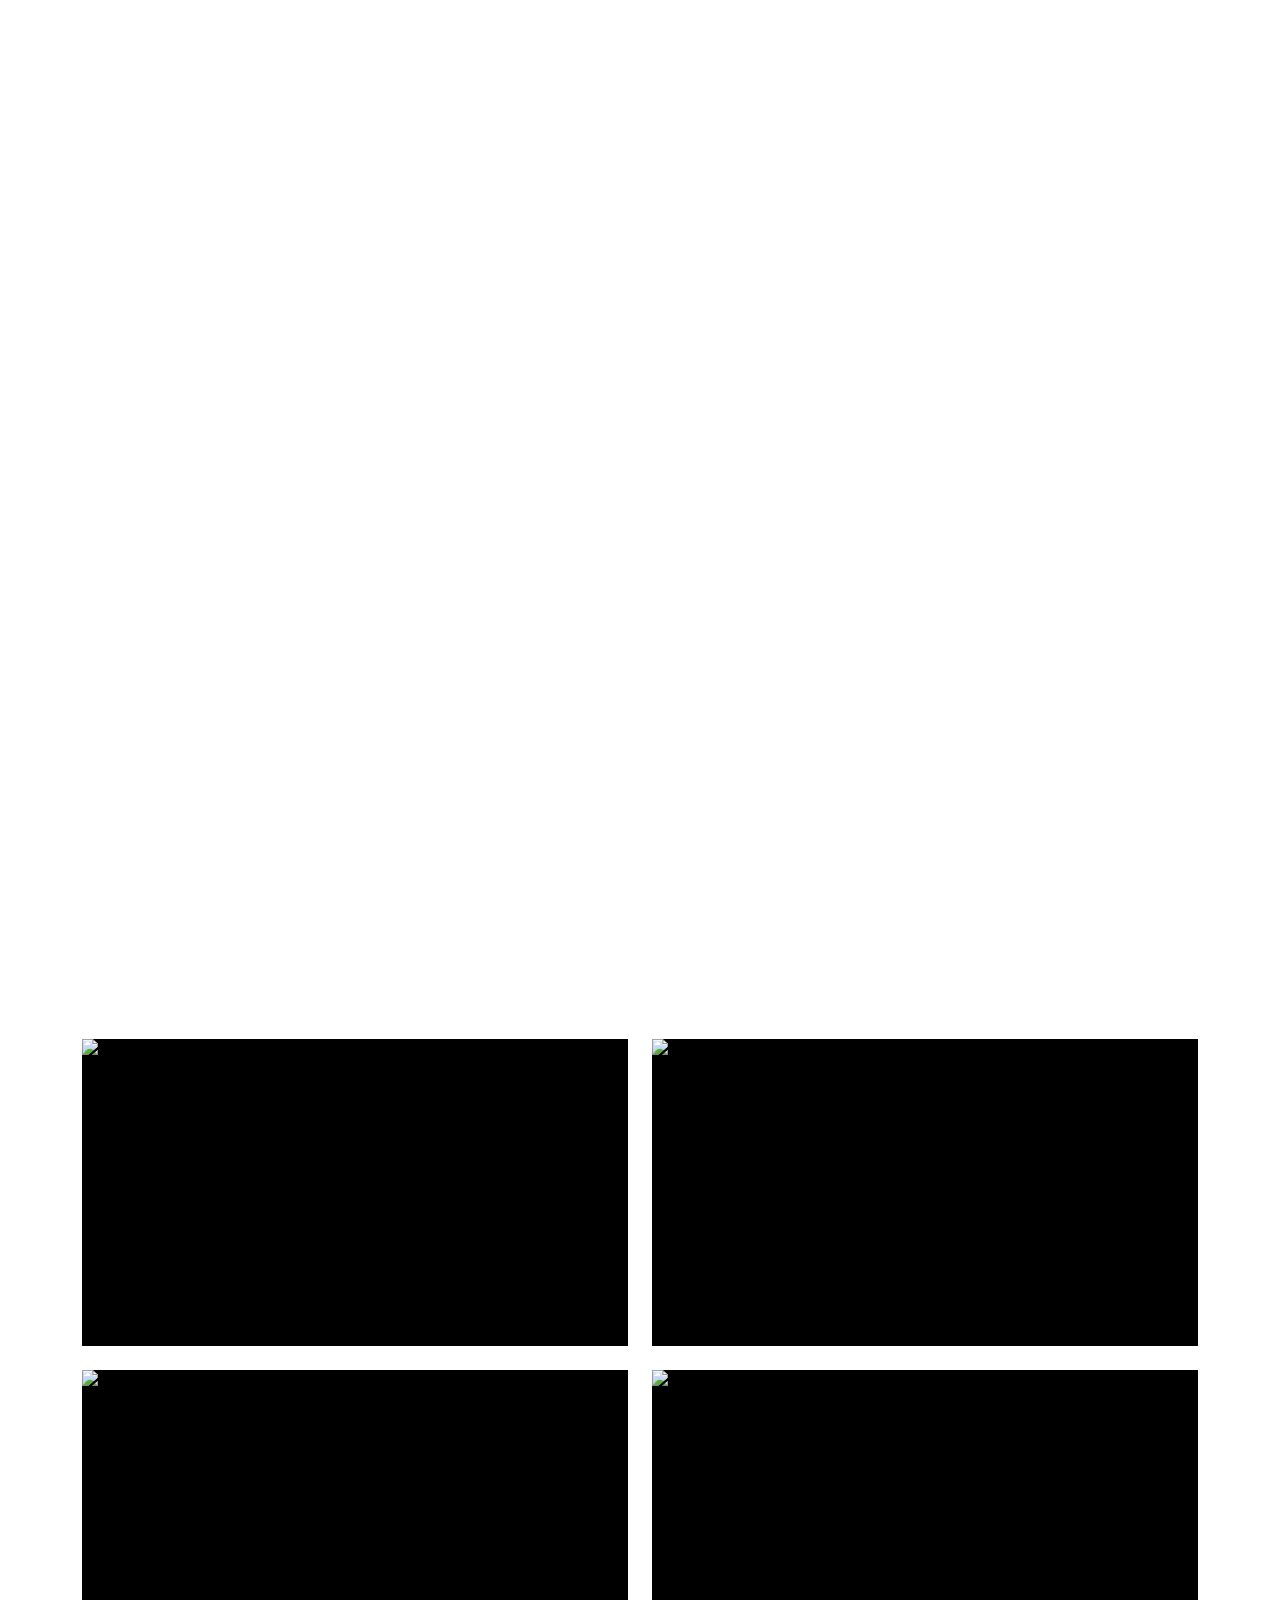
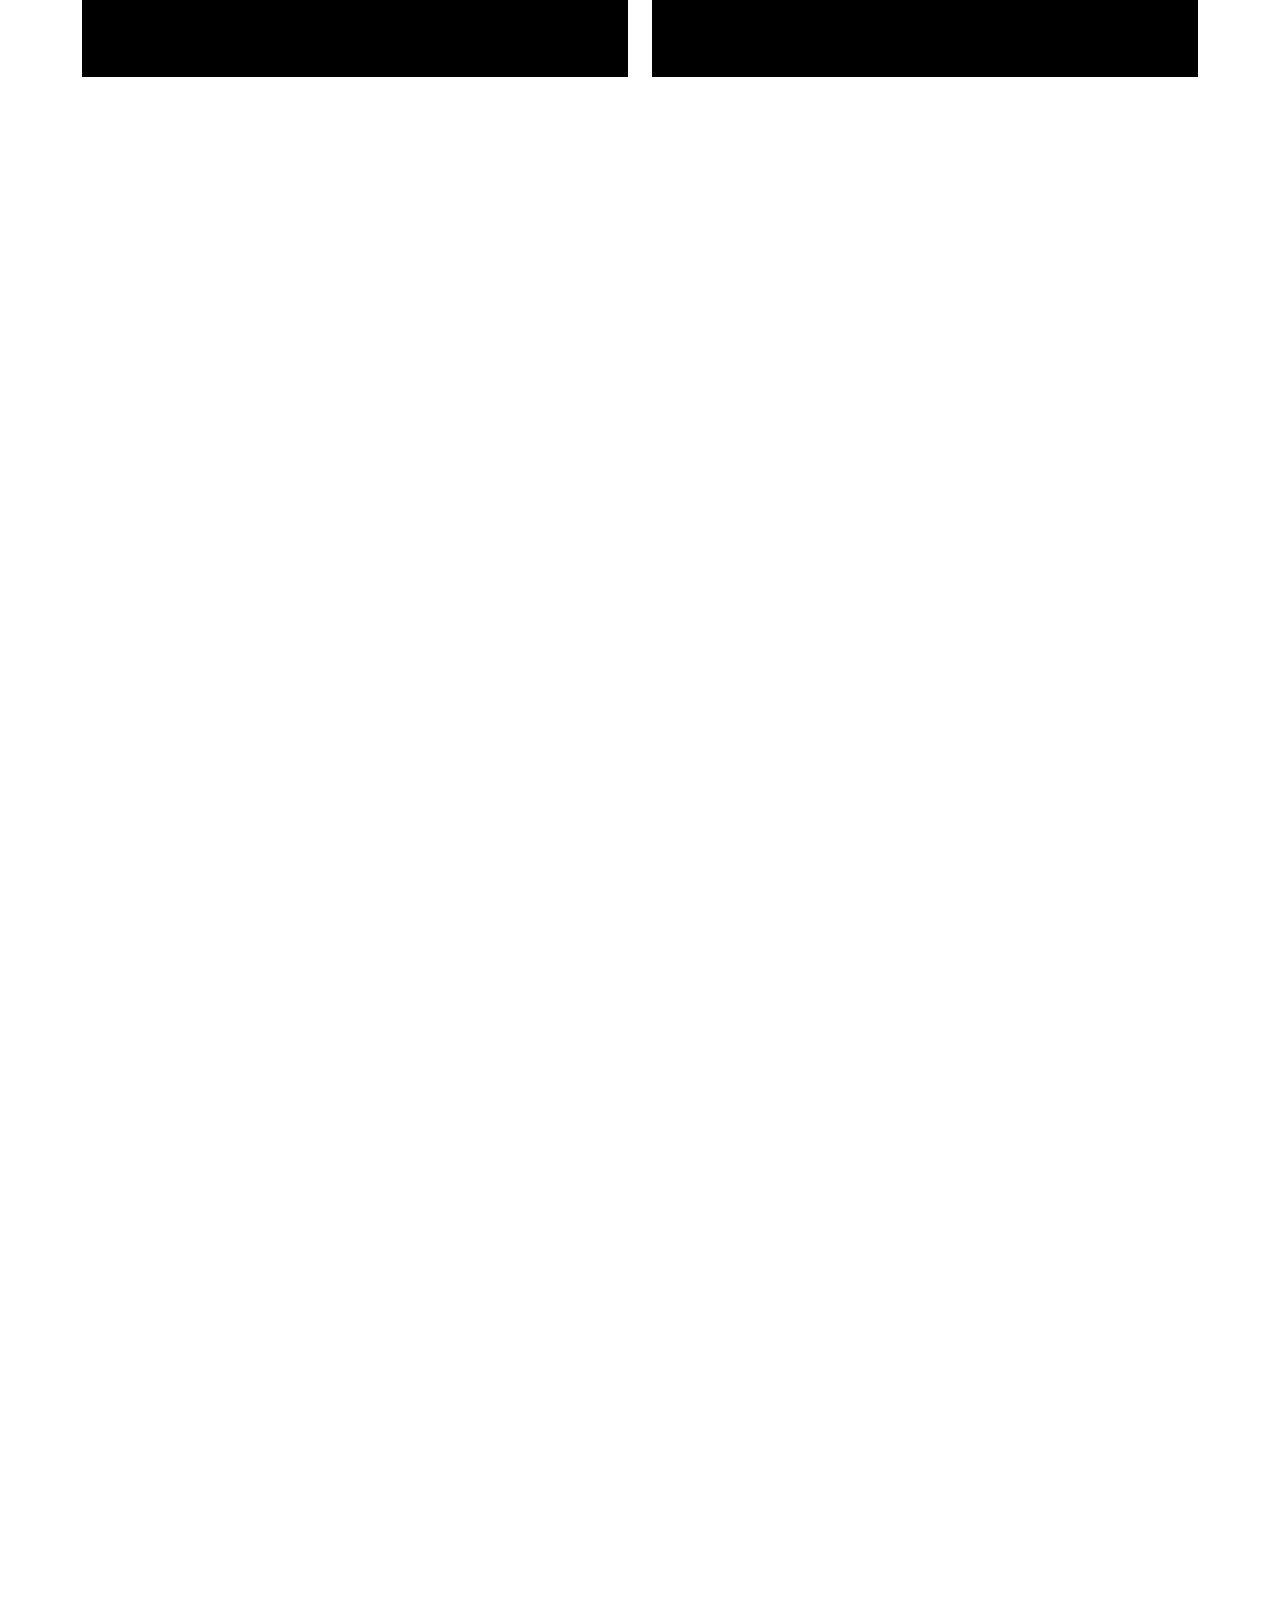
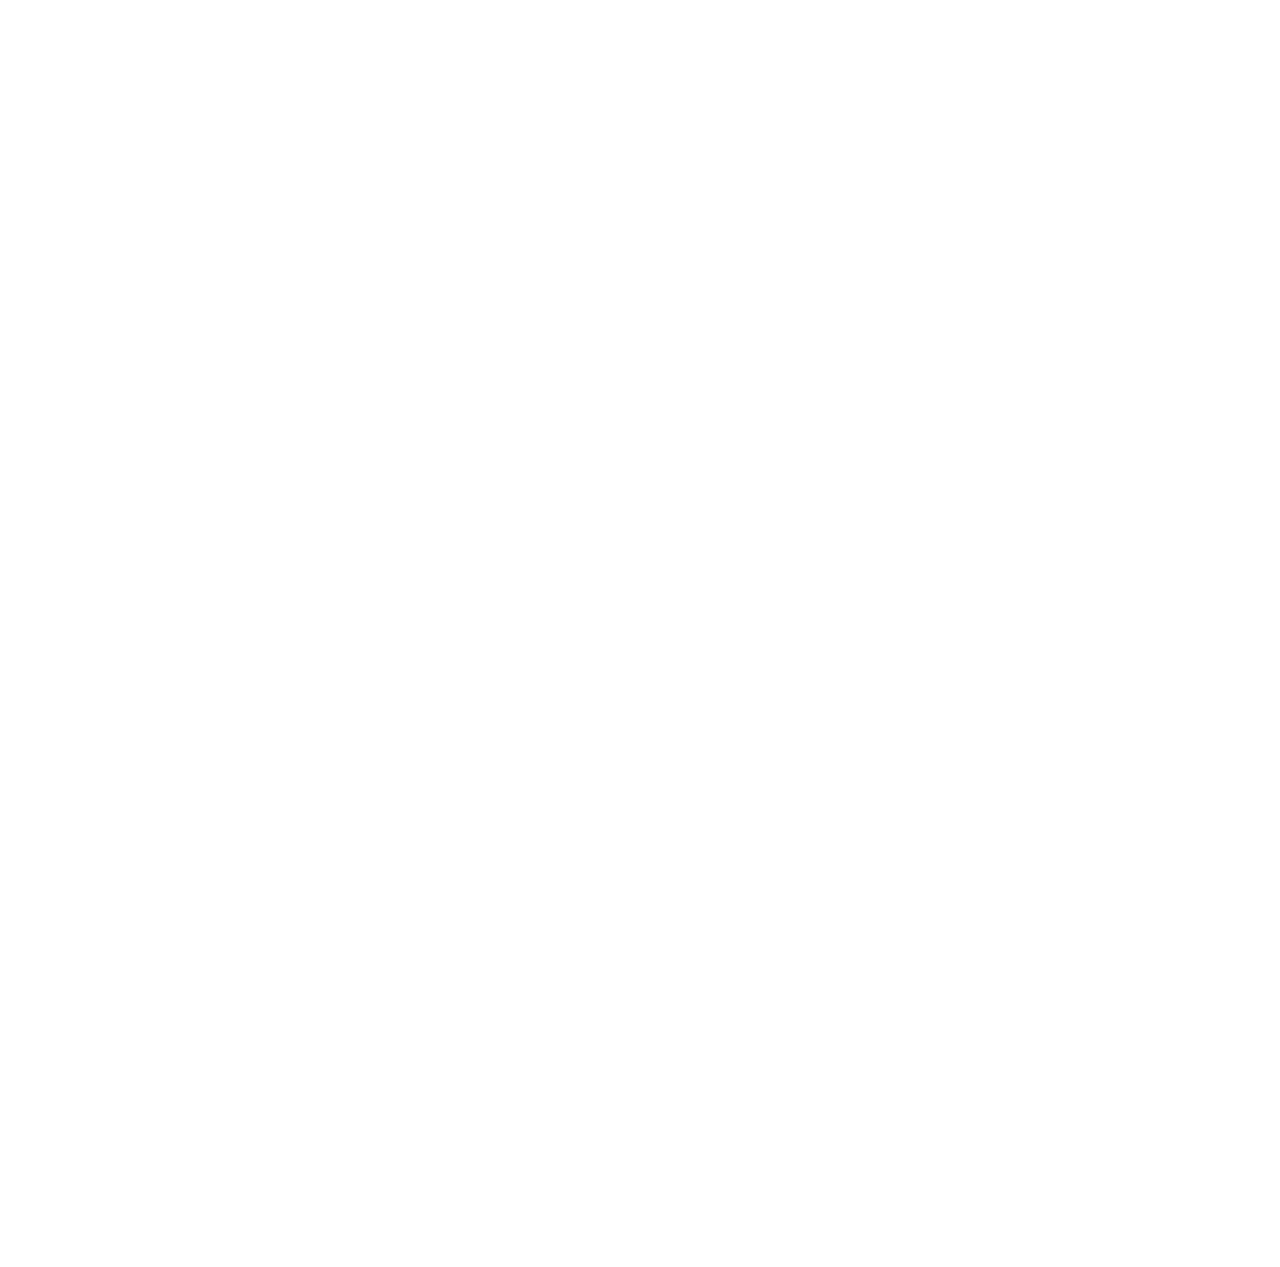
==== commit 33a0bc2d: "Version 8.1 -> Added the country and phone number field to all the contact forms" ====
--- a/index.html
+++ b/index.html
@@ -380,28 +380,39 @@
                         <h2 class="mb-4">Make Appointment</h2>
                         <form action="https://formspree.io/f/xbjvwqbz" method="post">
                             <div class="row g-3">
+                                <!-- Name -->
                                 <div class="col-sm-6">
                                     <div class="form-floating">
                                         <input type="text" class="form-control border-0" id="gname" placeholder="Name" name="name" required>
                                         <label for="gname">Your Name</label>
                                     </div>
                                 </div>
+                                <!-- Email -->
                                 <div class="col-sm-6">
                                     <div class="form-floating">
                                         <input type="email" class="form-control border-0" id="gmail" placeholder="Email" name="email" required>
                                         <label for="gmail">Your Email</label>
                                     </div>
                                 </div>
+                                <!-- Courses Type -->
                                 <div class="col-sm-6">
                                     <div class="form-floating">
                                         <input type="text" class="form-control border-0" id="cname" placeholder="Courses Type" name="course" required>
                                         <label for="cname">Courses Type</label>
                                     </div>
                                 </div>
+                                <!-- Vehicle Type -->
                                 <div class="col-sm-6">
                                     <div class="form-floating">
                                         <input type="text" class="form-control border-0" id="cage" placeholder="Vehicle Type" name="vehicletype" required>
                                         <label for="cage">Vehicle Type</label>
+                                    </div>
+                                </div>
+                                <!-- Country -->
+                                <div class="col-12">
+                                    <div class="form-floating">
+                                        <input type="text" class="form-control border-0" id="Country" placeholder="Country" name="country" required>
+                                        <label for="Country">Country</label>
                                     </div>
                                 </div>
                                 <!-- Phone Number -->
@@ -703,7 +714,7 @@
                     Copyright &copy; 2023 All Right Reserved <a href="#">Mehtab Driving Training School</a>
                 </div>
                 <div class="col-md-6 text-center text-md-end">
-                    Designed By <a href="http://yogeshverma.info/" target="_blank">Yogesh Verma</a>
+                    Designed By <a href="https://yogeshverma1296.github.io/" target="_blank">Yogesh Verma</a>
                 </div>
             </div>
         </div>
